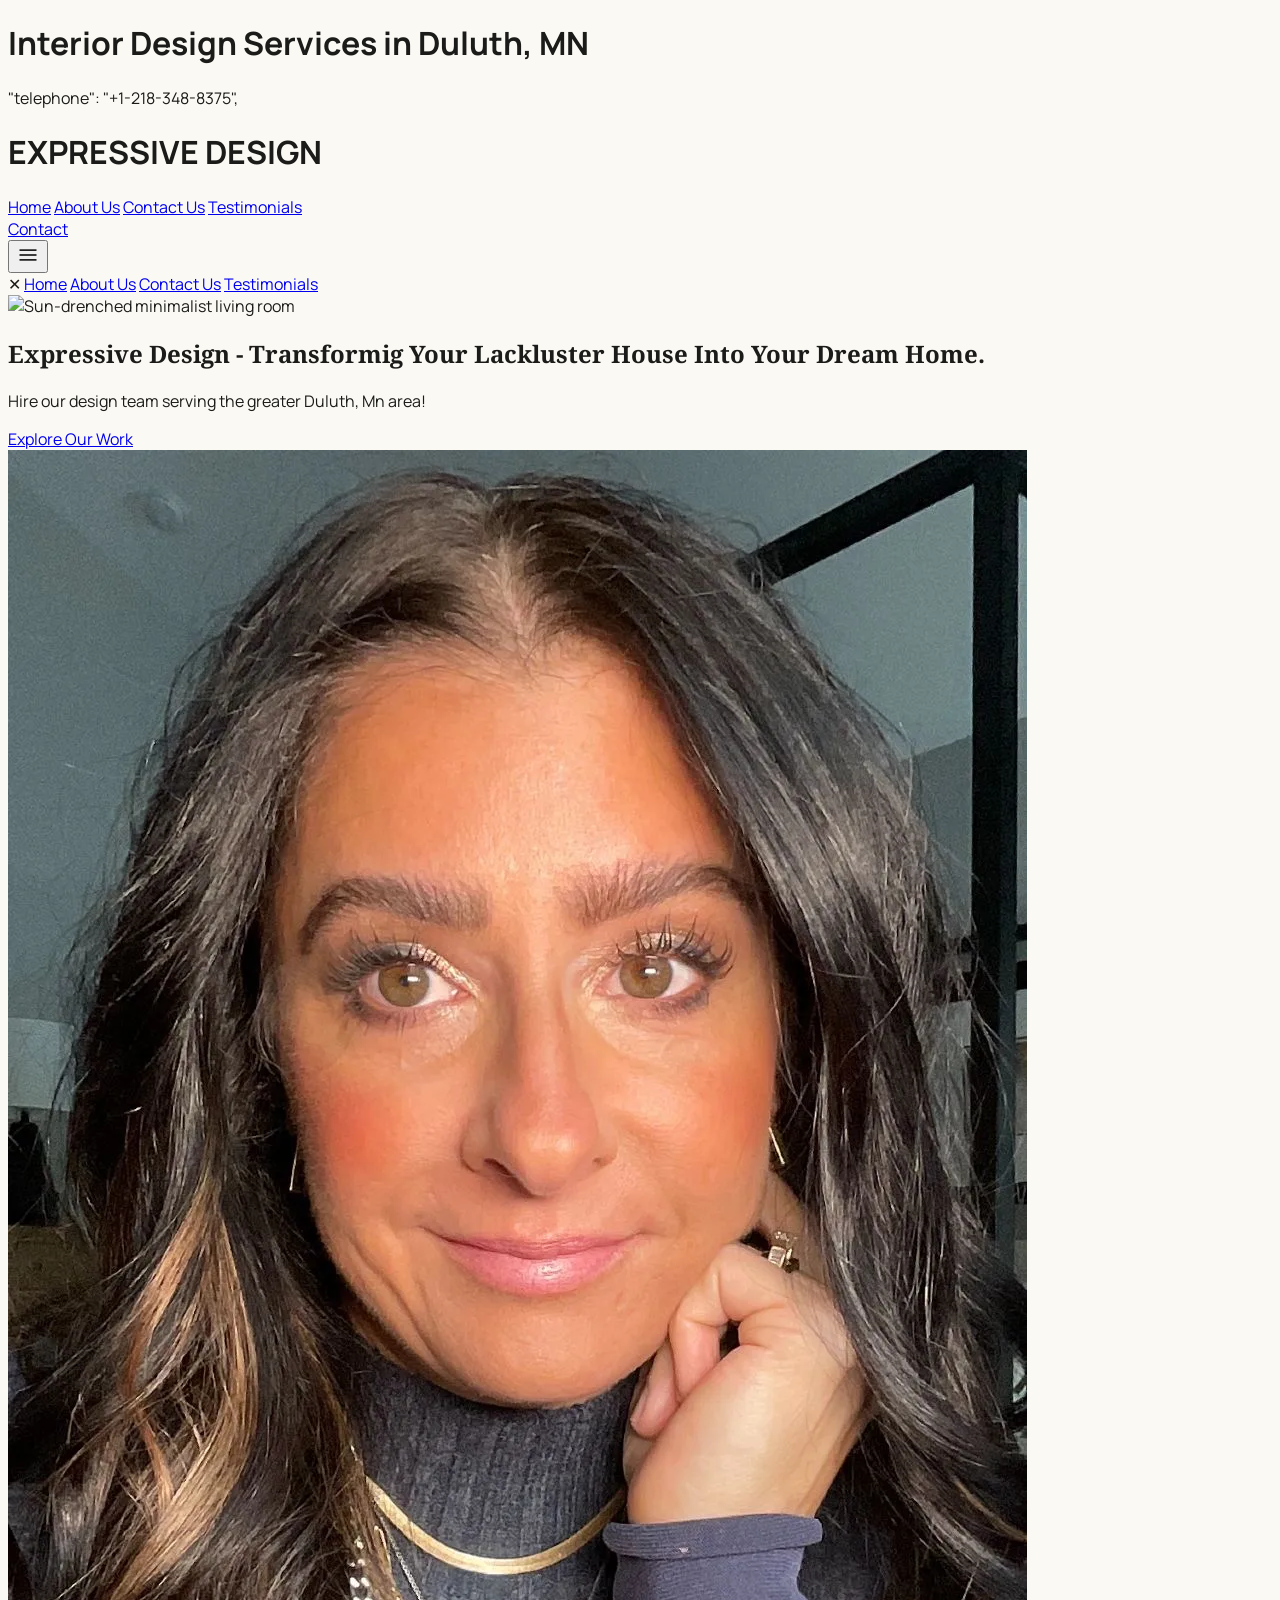
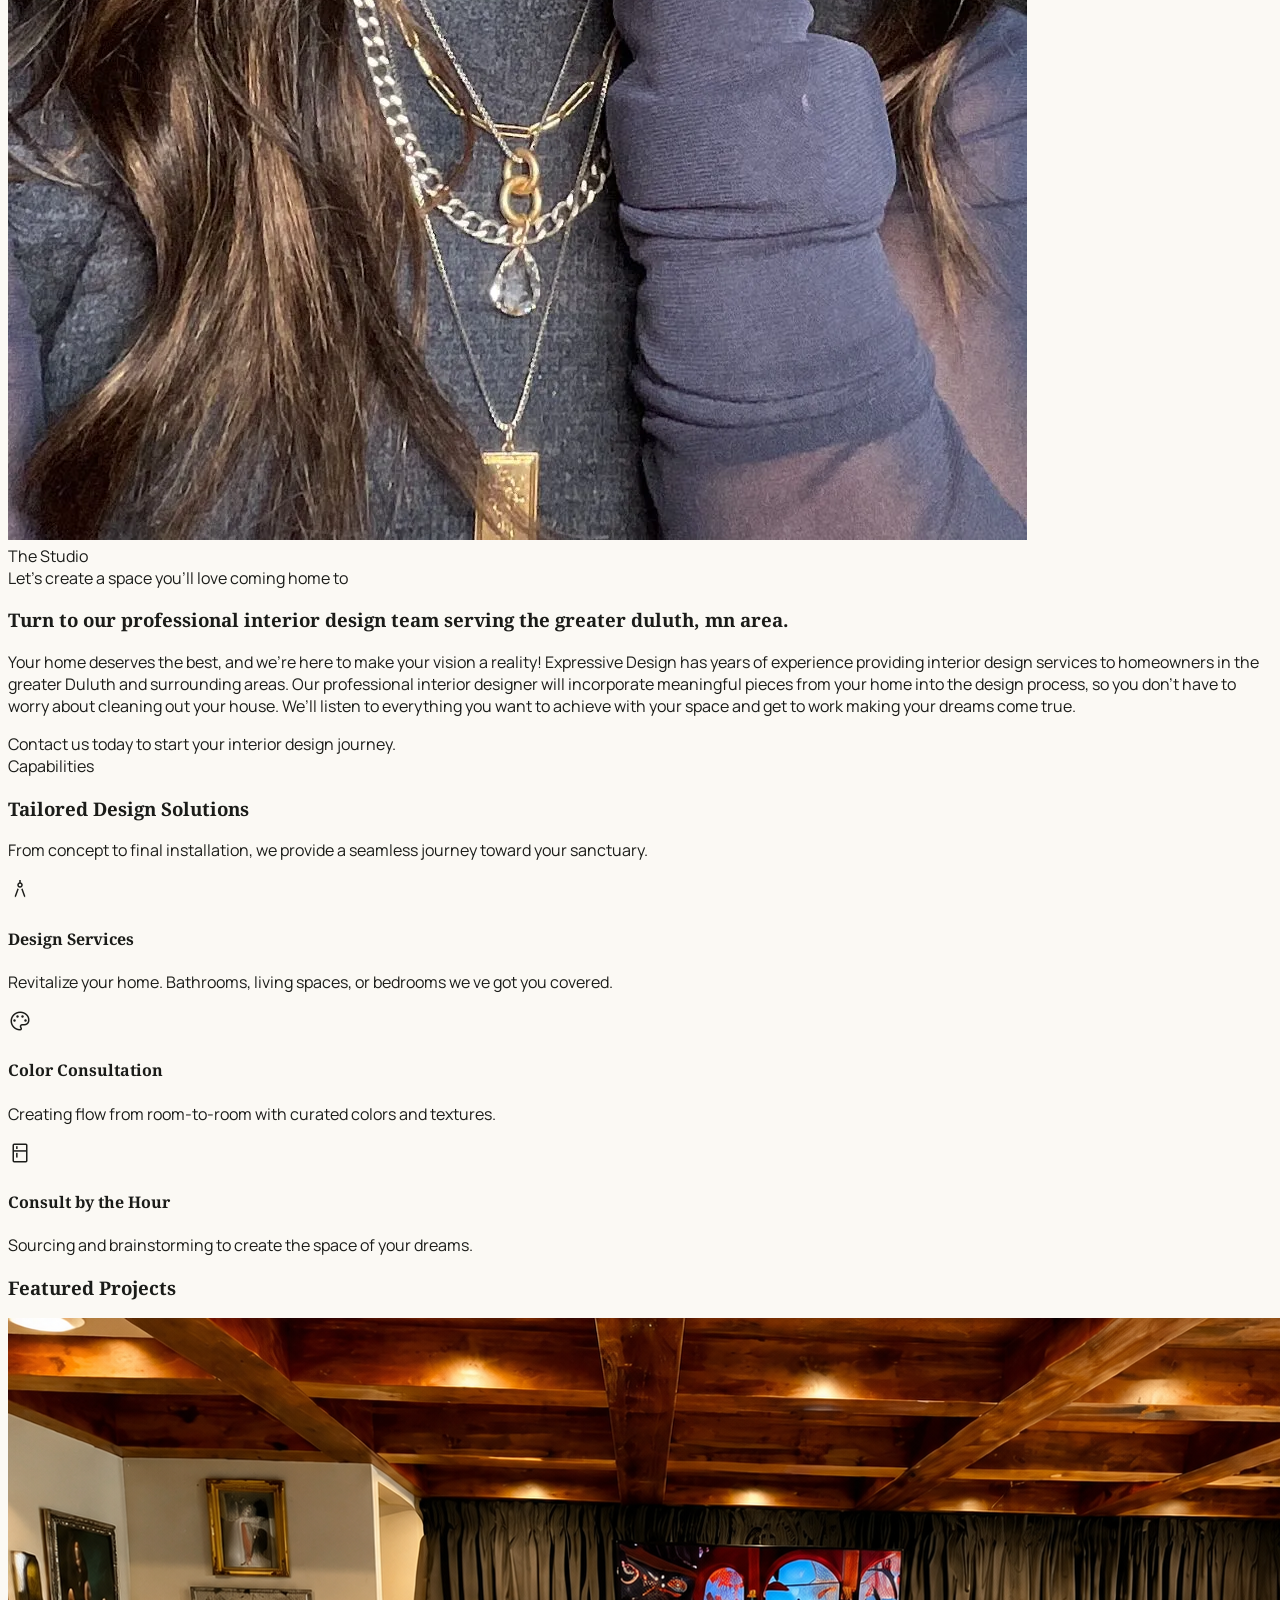
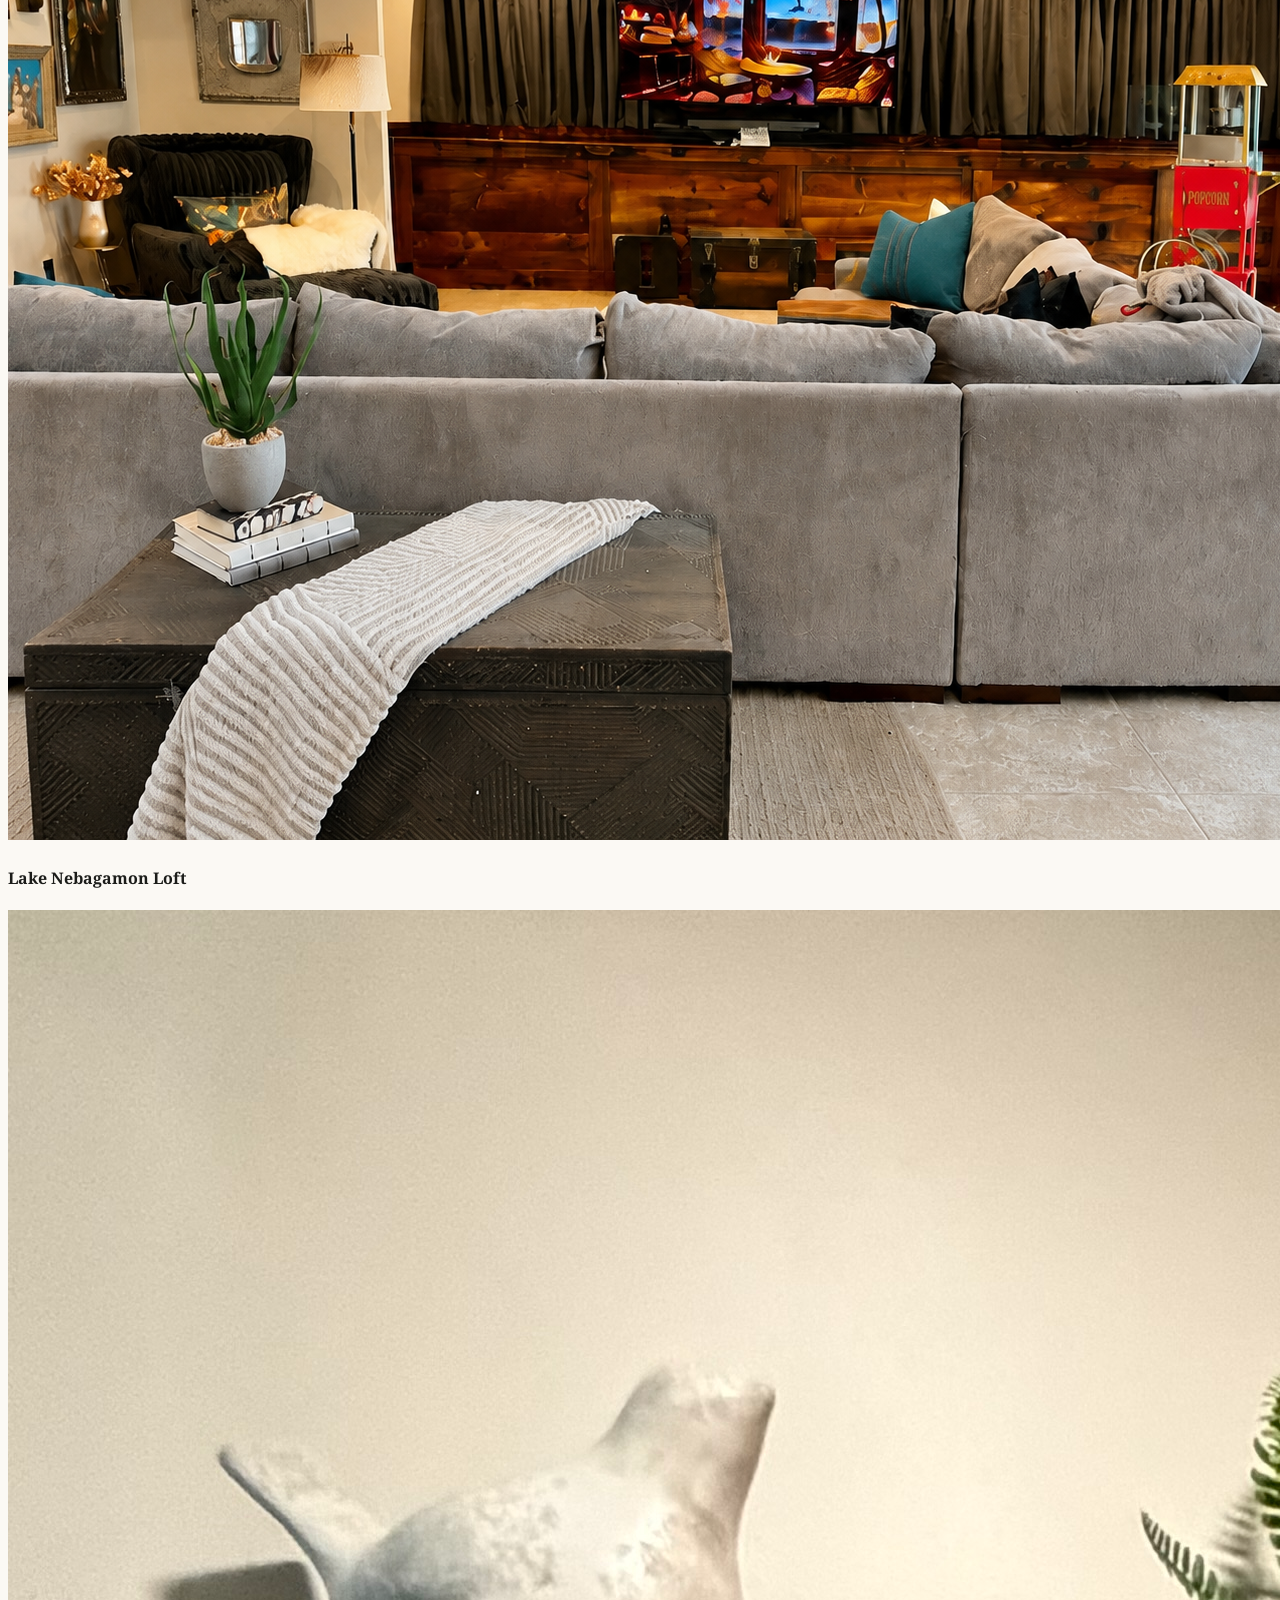
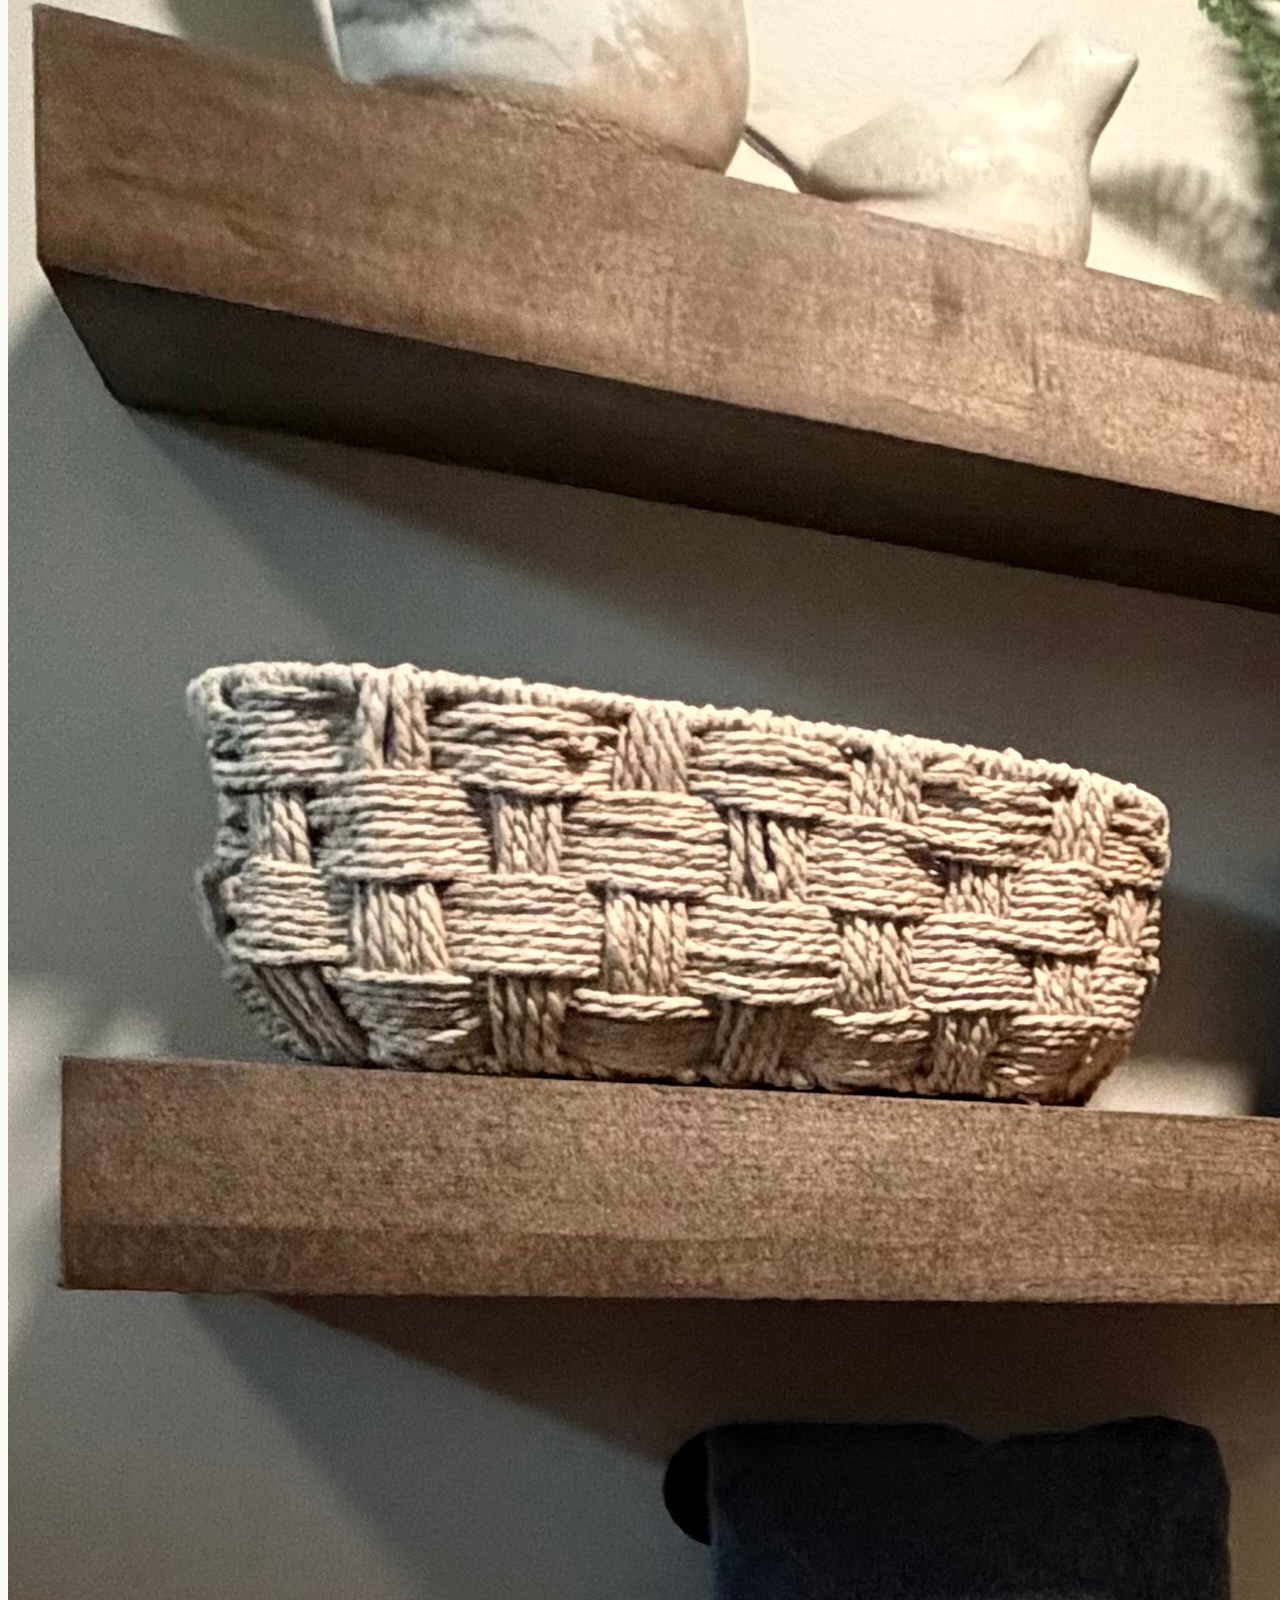
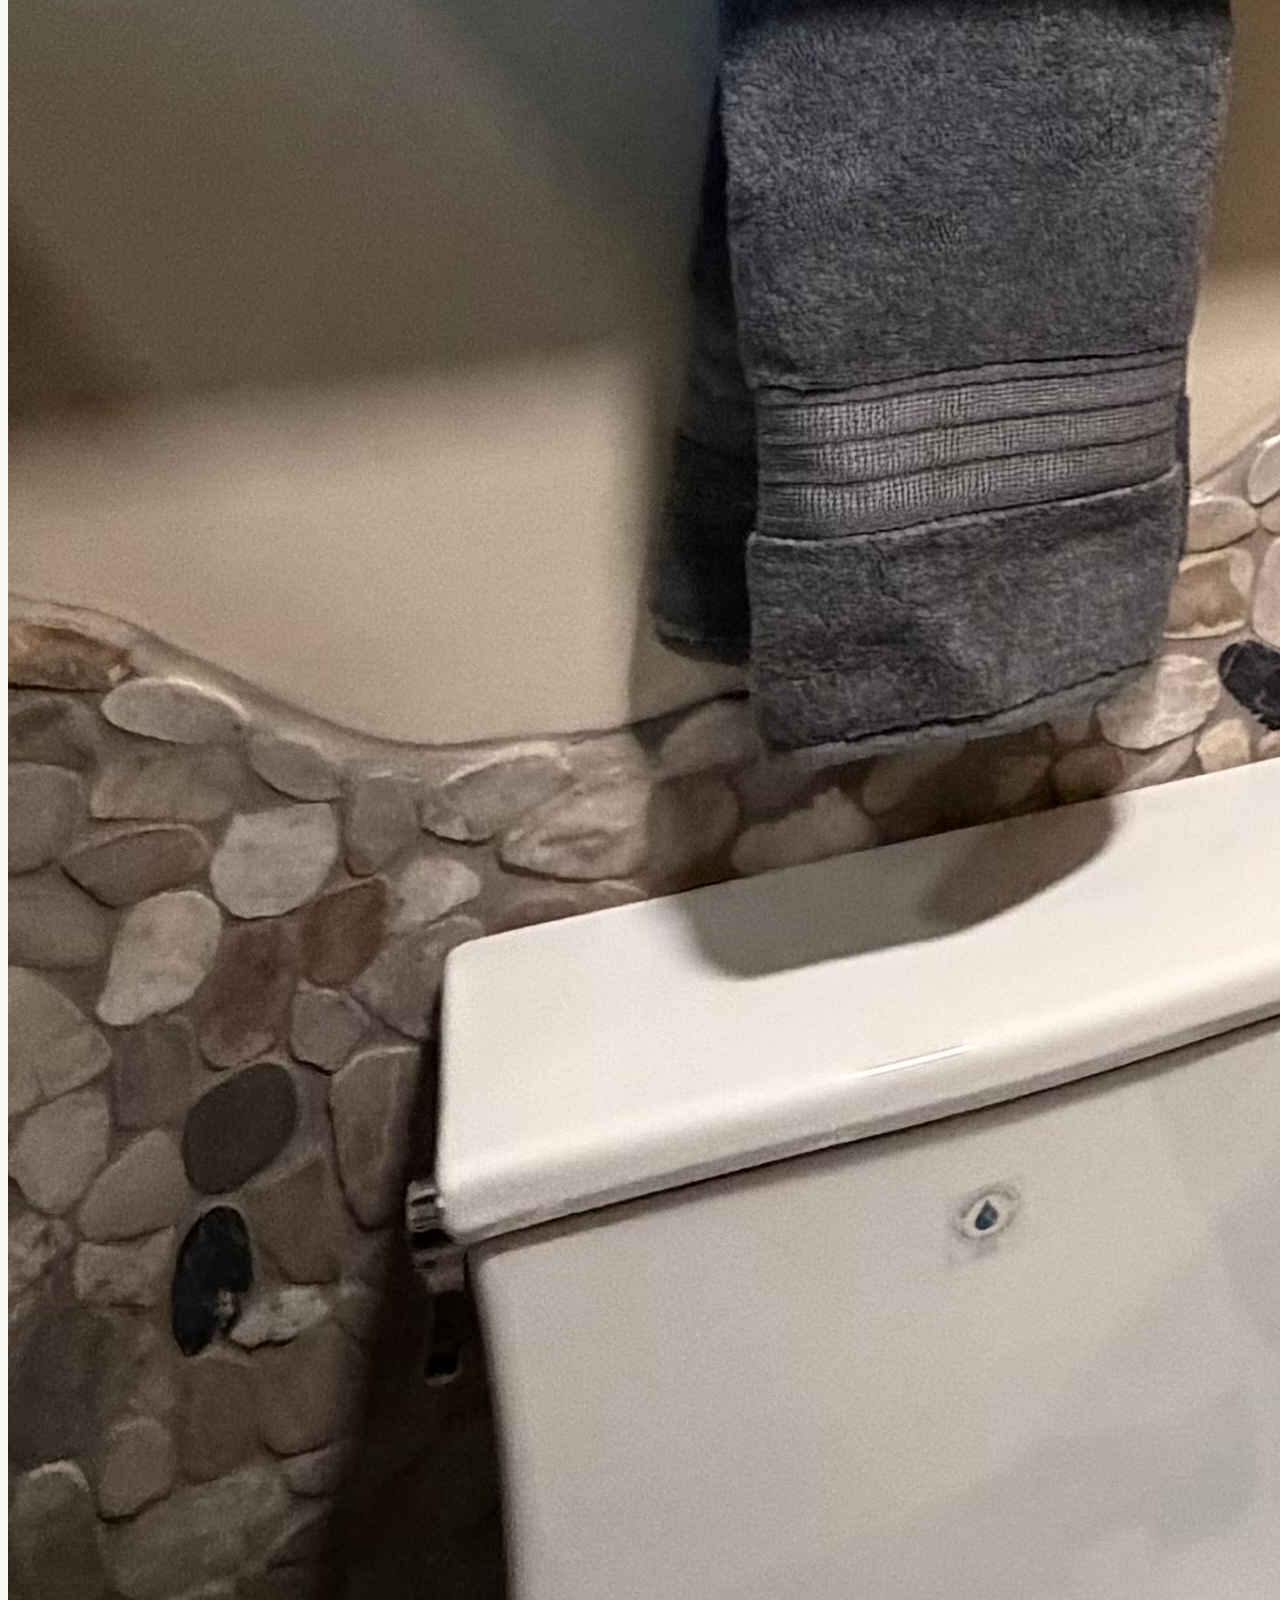
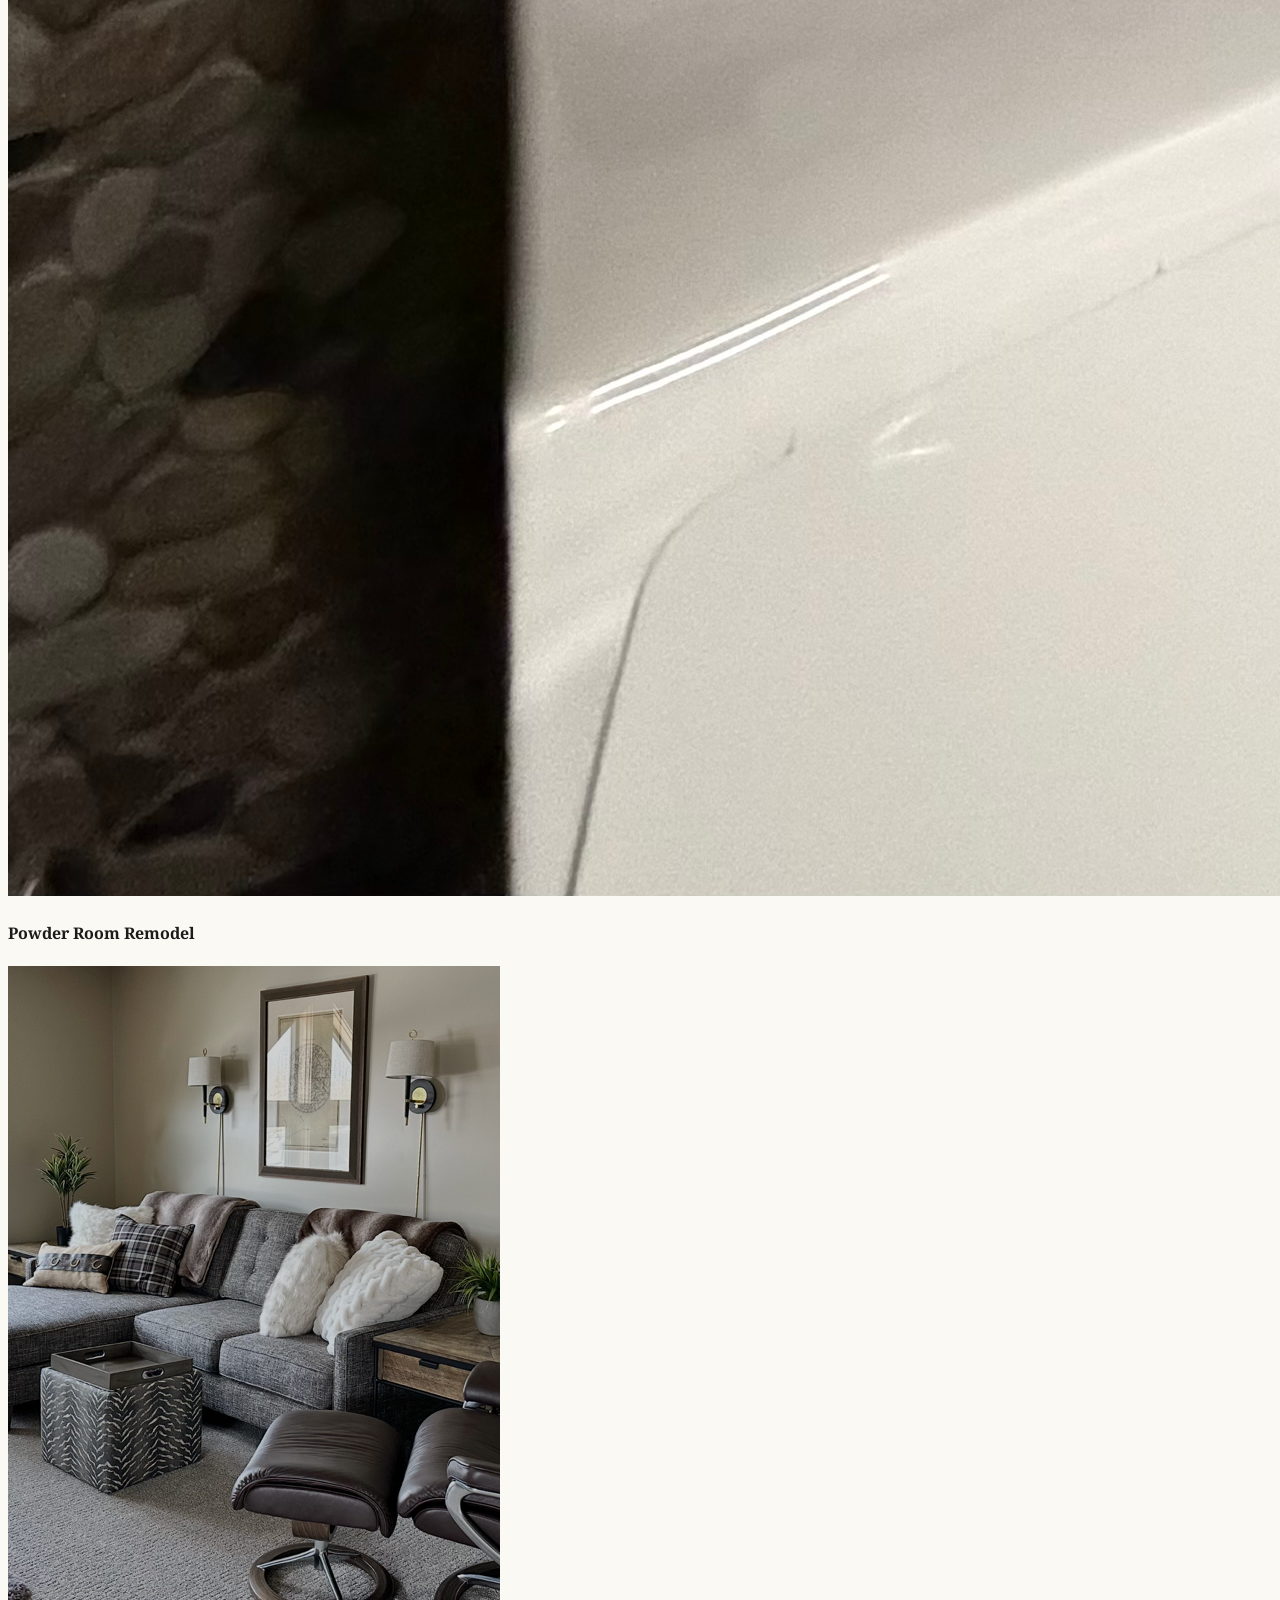
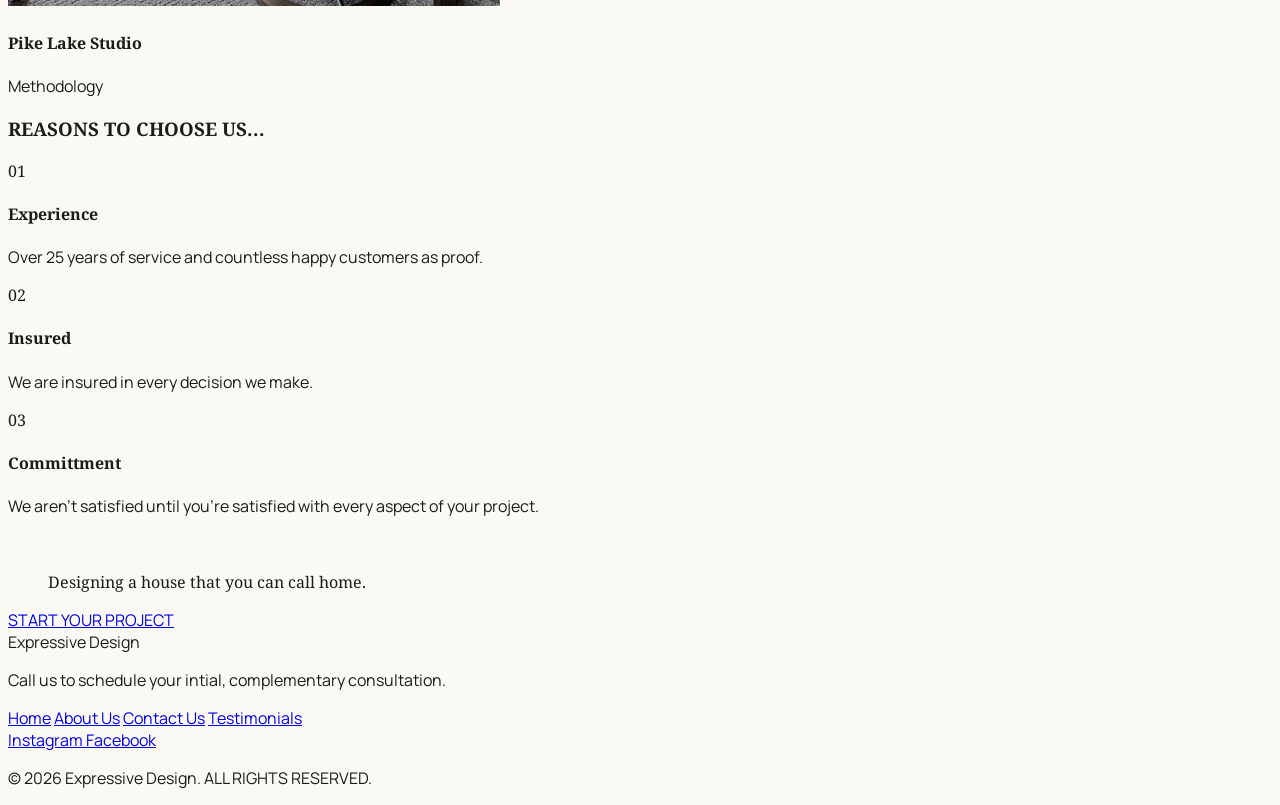
==== index.html @ 392f5411 "Update index.html" ====
<!DOCTYPE html>

<html class="light" lang="en"><head>
<meta charset="utf-8"/>
<meta content="width=device-width, initial-scale=1.0" name="viewport"/>
<title>Expressive Design | Boutique Interior Design</title>

<!-- SEO -->
<title>Expressive Design LLC | Boutique Interior Design in Duluth, MN</title>

<meta name="description" content="Expressive Design LLC creates personalized, timeless interiors in Duluth, MN. Offering interior design, space planning, furnishings, styling, and custom home design solutions.">

<link rel="canonical" href="https://expressivedesignllc.com/">

<h1>Interior Design Services in Duluth, MN</h1>

<!-- Open Graph (Social Sharing) -->
<meta property="og:title" content="Expressive Design LLC">
<meta property="og:description" content="Interior design services in and around Duluth, MN. Personalized spaces designed around your lifestyle.">
<meta property="og:url" content="https://expressivedesignllc.com/">
<meta property="og:type" content="website">
<link rel="apple-touch-icon" sizes="180x180" href="/apple-touch-icon.png">
<link rel="icon" type="image/png" sizes="32x32" href="/favicon-32x32.png">
<link rel="icon" type="image/png" sizes="16x16" href="/favicon-16x16.png">
<link rel="manifest" href="/site.webmanifest">

"telephone": "+1-218-348-8375",

<!-- Replace Ashley.jpg with whichever image you want to appear when your site is shared -->
<meta property="og:image" content="https://expressivedesignllc.com/Interiordesignlocal.png">

<!-- Favicon -->
<link rel="icon" href="favicon.ico">







<!-- Fonts & Icons -->
<link href="https://fonts.googleapis.com/css2?family=Noto+Serif:ital,wght@0,400;0,700;1,400&amp;family=Manrope:wght@300;400;600&amp;display=swap" rel="stylesheet"/>
<link href="https://fonts.googleapis.com/css2?family=Material+Symbols+Outlined:wght,FILL@100..700,0..1&amp;display=swap" rel="stylesheet"/>
<link href="https://fonts.googleapis.com/css2?family=Material+Symbols+Outlined:wght,FILL@100..700,0..1&amp;display=swap" rel="stylesheet"/>
<script src="https://cdn.tailwindcss.com?plugins=forms,container-queries"></script>
<script id="tailwind-config">
      tailwind.config = {
        darkMode: "class",
        theme: {
          extend: {
            "colors": {
                    "surface-container-lowest": "#ffffff",
                    "outline": "#76786e",
                    "surface-container-low": "#f5f3ee",
                    "on-tertiary-fixed-variant": "#424a32",
                    "inverse-primary": "#c6c6c6",
                    "inverse-surface": "#30312e",
                    "surface-variant": "#e4e2dd",
                    "on-tertiary-container": "#d6dfbf",
                    "on-surface-variant": "#46483f",
                    "surface-dim": "#dbdad5",
                    "error": "#ba1a1a",
                    "secondary": "#645e52",
                    "on-secondary-container": "#686256",
                    "on-primary-fixed": "#1a1c1c",
                    "outline-variant": "#c7c7bc",
                    "surface-container": "#f0eee9",
                    "secondary-fixed": "#ebe1d2",
                    "secondary-fixed-dim": "#cec5b7",
                    "on-primary": "#ffffff",
                    "surface": "#fbf9f4",
                    "tertiary-container": "#5b634a",
                    "surface-container-high": "#eae8e3",
                    "on-tertiary-fixed": "#171e0a",
                    "on-secondary-fixed-variant": "#4c463b",
                    "surface-tint": "#5d5f5e",
                    "surface-container-highest": "#e4e2dd",
                    "on-surface": "#1b1c19",
                    "secondary-container": "#e8dfcf",
                    "on-background": "#1b1c19",
                    "inverse-on-surface": "#f2f1ec",
                    "surface-bright": "#fbf9f4",
                    "primary-fixed-dim": "#c6c6c6",
                    "primary-container": "#5f6060",
                    "on-error-container": "#93000a",
                    "on-error": "#ffffff",
                    "tertiary-fixed-dim": "#c2caac",
                    "on-tertiary": "#ffffff",
                    "on-secondary": "#ffffff",
                    "error-container": "#ffdad6",
                    "on-primary-fixed-variant": "#454747",
                    "on-secondary-fixed": "#1f1b12",
                    "tertiary": "#434b34",
                    "primary-fixed": "#e2e2e2",
                    "tertiary-fixed": "#dee6c7",
                    "primary": "#474948",
                    "on-primary-container": "#dbdbda",
                    "background": "#fbf9f4"
            },
            "borderRadius": {
                    "DEFAULT": "0.125rem",
                    "lg": "0.25rem",
                    "xl": "0.5rem",
                    "full": "0.75rem"
            },
            "fontFamily": {
                    "headline": ["Noto Serif"],
                    "body": ["Manrope"],
                    "label": ["Manrope"]
            }
          },
        },
      }
    </script>
<style>
        body { font-family: 'Manrope', sans-serif; background-color: #fbf9f4; color: #1b1c19; }
        .serif { font-family: 'Noto Serif', serif; }
        .material-symbols-outlined { font-variation-settings: 'FILL' 0, 'wght' 300, 'GRAD' 0, 'opsz' 24; }
    html { scroll-behavior: smooth; }</style>
<style>
    body {
      min-height: max(884px, 100dvh);
    }
  html { scroll-behavior: smooth; }</style>



</head>
<body class="bg-surface text-on-surface antialiased overflow-x-hidden">
<!-- TopAppBar -->
<header class="bg-[#fbf9f4]/80 dark:bg-[#1b1c19]/80 backdrop-blur-xl fixed top-0 w-full z-50 shadow-[0_20px_40px_rgba(27,28,25,0.05)]">
<div class="flex justify-between items-center px-12 py-6 max-w-full mx-auto">
<div class="flex items-center gap-4">
<h1 class="font-['Noto_Serif'] text-2xl tracking-tighter font-bold text-[#1b1c19] dark:text-[#fbf9f4]">EXPRESSIVE DESIGN</h1>
</div>
<nav class="hidden md:flex gap-8 items-center font-['Noto_Serif'] text-lg tracking-tight">
<a class="text-[#474948] dark:text-[#fbf9f4] border-b border-[#645e52] pb-1 hover:text-[#1b1c19] dark:hover:text-[#ffffff] transition-colors duration-300" href="index.html">Home</a>
<a class="text-[#645e52] dark:text-[#c7c7bc] hover:text-[#1b1c19] dark:hover:text-[#ffffff] transition-colors duration-300" href="about.html">About Us</a>
<a class="text-[#645e52] dark:text-[#c7c7bc] hover:text-[#1b1c19] dark:hover:text-[#ffffff] transition-colors duration-300" href="contact.html">Contact Us</a>
<a class="text-[#645e52] dark:text-[#c7c7bc] hover:text-[#1b1c19] dark:hover:text-[#ffffff] transition-colors duration-300" href="testimonials.html">Testimonials</a>
</nav>
<a href="contact.html" class="bg-primary text-on-primary px-6 py-2 rounded-lg text-sm tracking-widest font-medium hover:opacity-90 transition-opacity scale-95 transition-transform duration-200">
    Contact
</a>
</div>
<!-- Mobile Menu Button -->
<!-- Mobile Menu Button -->
<button id="menuBtn" class="md:hidden ml-4 text-[#474948]" aria-label="Open navigation menu">
  <span class="material-symbols-outlined text-3xl">menu</span>
</button>

<!-- Mobile Navigation -->
<div id="mobileMenu" class="hidden fixed inset-0 bg-[#fbf9f4] z-[9999] flex flex-col items-center pt-20 gap-2 font-['Noto_Serif'] text-2xl"

  <button id="closeBtn" class="absolute top-6 right-8 text-4xl text-[#474948]" aria-label="Close navigation menu">
    ✕
  </button>

  <a href="index.html" class="text-[#1b1c19]">Home</a>
  <a href="about.html" class="text-[#1b1c19]">About Us</a>
  <a href="contact.html" class="text-[#1b1c19]">Contact Us</a>
  <a href="testimonials.html" class="text-[#1b1c19]">Testimonials</a>

</div>



      
</header>
<!-- Hero Section -->
<section class="relative h-screen min-h-[700px] flex items-center justify-center overflow-hidden">
<div class="absolute inset-0 z-0">
<img alt="Sun-drenched minimalist living room" class="w-full h-full object-cover" data-alt="A high-end airy interior with light oak floors, linen sofa, natural stone coffee table, and large windows with soft morning light." src="https://lh3.googleusercontent.com/aida-public/[base64]"/>
<div class="absolute inset-0 bg-on-surface/10"></div>
</div>
<div class="relative z-10 text-center px-6 max-w-4xl mx-auto">
<h2 class="serif text-4xl md:text-6xl lg:text-7xl mb-6 tracking-tight leading-tight text-white drop-shadow-sm">
                Expressive Design - Transformig Your Lackluster House Into Your Dream Home.
            </h2>
<p class="font-body text-lg md:text-xl text-white/90 max-w-2xl mx-auto mb-10 font-light leading-relaxed">Hire our design team serving the greater Duluth, Mn area!</p>
<div class="flex flex-col md:flex-row gap-4 justify-center">
<a class="bg-surface-container-lowest text-primary px-10 py-4 rounded-lg font-medium tracking-widest hover:bg-surface-container transition-colors shadow-lg shadow-black/5 inline-block" href="#selected-works">Explore Our Work</a>
</div>
</div>
</section>
<!-- Introduction Section -->
<!-- Introduction Section -->
<section class="py-16 px-8 md:px-16 bg-surface-container-low">
<div class="max-w-6xl mx-auto grid grid-cols-1 lg:grid-cols-2 gap-8 items-center">

<div class="relative flex justify-center">
<div class="absolute -top-6 -left-6 w-32 h-32 bg-tertiary/10 rounded-full blur-3xl"></div>

<img
  alt="Expressive Design - Interior Designer"
  class="w-72 h-96 object-cover object-top rounded-xl shadow-xl grayscale hover:grayscale-0 transition duration-700"
  src="Ashley.jpg"
/>

</div>

<div class="space-y-8">
<span class="font-label text-xs tracking-[0.3em] uppercase text-secondary">The Studio</span>
<div class="space-y-8">
<span class="font-headline italic text-xs tracking-[0.3em] uppercase">
    Let's create a space you'll love coming home to
</span>

<h3 class="serif text-4xl md:text-5xl leading-tight">
    Turn to our professional interior design team
    <span class="italic text-tertiary">serving the greater duluth, mn area</span>.
</h3>

<p class="font-body text-body-lg text-on-surface-variant leading-relaxed">
   Your home deserves the best, and we’re here to make your vision a reality! Expressive Design has years of experience providing interior design services to homeowners in the greater Duluth and surrounding areas. Our professional interior designer will incorporate meaningful pieces from your home into the design process, so you don’t have to worry about cleaning out your house.



We’ll listen to everything you want to achieve with your space and get to work making your dreams come true.
</p>
<p>
     
</p>

<span class="font-headline italic text-xs tracking-[0.3em] uppercase">
Contact us today to start your interior design journey.   
</span>

</div>
</div>
</section>
<!-- Core Services -->
<section class="py-32 px-8 bg-surface">
<div class="max-w-7xl mx-auto">
<div class="flex flex-col md:flex-row justify-between items-end mb-16 gap-6">
<div>
<span class="font-label text-xs tracking-[0.3em] uppercase text-secondary">Capabilities</span>
<h3 class="serif text-4xl mt-2">Tailored Design Solutions</h3>
</div>
<p class="max-w-md font-body text-on-surface-variant italic">From concept to final installation, we provide a seamless journey toward your sanctuary.</p>
</div>
<div class="grid grid-cols-1 md:grid-cols-3 gap-1px bg-outline-variant/20 rounded-xl overflow-hidden border border-outline-variant/10">
<div class="bg-surface-container-lowest p-12 flex flex-col items-center text-center hover:bg-surface-container-low transition-colors group">
<span class="material-symbols-outlined text-4xl text-tertiary mb-6 scale-100 group-hover:scale-110 transition-transform" data-icon="architecture">architecture</span>
<h4 class="serif text-2xl mb-4">Design Services</h4>
<p class="font-body text-on-surface-variant">Revitalize your home. Bathrooms, living spaces, or bedrooms we
  ve got you covered.</p>
</div>
<div class="bg-surface-container-lowest p-12 flex flex-col items-center text-center hover:bg-surface-container-low transition-colors group">
<span class="material-symbols-outlined text-4xl text-tertiary mb-6 scale-100 group-hover:scale-110 transition-transform" data-icon="palette">palette</span>
<h4 class="serif text-2xl mb-4">Color Consultation</h4>
<p class="font-body text-on-surface-variant">Creating flow from room-to-room with curated colors and textures.</p>
</div>
<div class="bg-surface-container-lowest p-12 flex flex-col items-center text-center hover:bg-surface-container-low transition-colors group">
<span class="material-symbols-outlined text-4xl text-tertiary mb-6 scale-100 group-hover:scale-110 transition-transform" data-icon="kitchen">kitchen</span>
<h4 class="serif text-2xl mb-4">Consult by the Hour</h4>
<p class="font-body text-on-surface-variant">Sourcing and brainstorming to create the space of your dreams.</p>
</div>
</div>
</div>
</section>
<!-- Portfolio Teaser (Asymmetric Bento) -->
<section class="py-24 bg-surface-container-low" id="selected-works">
<div class="max-w-7xl mx-auto px-8">
<div class="mb-16 text-center">
<h3 class="serif text-4xl md:text-5xl">Featured Projects</h3>
</div>
<div class="grid grid-cols-1 md:grid-cols-12 gap-8 h-auto md:h-[900px]">
<div class="md:col-span-8 group relative overflow-hidden rounded-xl">
<img alt="The Duluth Loft" class="w-full h-full object-cover transition duration-1000 group-hover:scale-105" data-alt="Industrial chic loft apartment in Duluth with exposed brick, tall windows, and bespoke modern furniture in muted earth tones." src="Rustic.png"/>
<div class="absolute bottom-8 left-8 bg-surface-container-lowest/80 backdrop-blur-md p-6 max-w-xs rounded-lg shadow-xl">
<h4 class="serif text-xl">Lake Nebagamon Loft</h4>
<p class="font-body text-sm text-secondary uppercase tracking-widest mt-1"> </p>
</div>
</div>
<div class="md:col-span-4 grid grid-rows-2 gap-8">
<div class="group relative overflow-hidden rounded-xl">
<img alt="The Hayward Lakehouse" class="w-full h-full object-cover transition duration-1000 group-hover:scale-105" data-alt="Modern cabin interior with cedar wood walls, large glass windows looking out to a lake, and cozy minimalist decor." src="Interior Design Duluth MN.jpeg"/>
<div class="absolute bottom-6 left-6 bg-surface-container-lowest/80 backdrop-blur-md p-4 rounded-lg">
<h4 class="serif text-lg">Powder Room Remodel</h4>
</div>
</div>
<div class="group relative overflow-hidden rounded-xl">
<img alt="Superior Studio" class="w-full h-full object-cover transition duration-1000 group-hover:scale-105" data-alt="A boutique office interior with soft green walls, custom wood shelving, and elegant Task lighting." src="Expressive Design.png"/>
<div class="absolute bottom-6 left-6 bg-surface-container-lowest/80 backdrop-blur-md p-4 rounded-lg">
<h4 class="serif text-lg">Pike Lake Studio</h4>
</div>
</div>
</div>
</div>
</div>
</section>
<!-- Our Process -->
<section class="py-32 bg-surface">
<div class="max-w-7xl mx-auto px-8">
<div class="flex flex-col items-center mb-20">
<span class="font-label text-xs tracking-[0.3em] uppercase text-secondary mb-4">Methodology</span>
<h3 class="serif text-4xl md:text-5xl text-center">REASONS TO CHOOSE US...</h3>
</div>
<div class="grid grid-cols-1 md:grid-cols-3 gap-16 relative">
<!-- Decorative Connector -->
<div class="hidden md:block absolute top-1/2 left-0 w-full h-[1px] bg-outline-variant/30 -z-10"></div>
<div class="text-center group">
<div class="w-16 h-16 bg-surface-container-low rounded-full flex items-center justify-center mx-auto mb-8 border border-outline-variant/20 group-hover:bg-tertiary group-hover:text-white transition-all duration-500">
<span class="serif text-2xl">01</span>
</div>
<h4 class="serif text-2xl mb-4 uppercase tracking-widest">Experience</h4>
<p class="font-body text-on-surface-variant">Over 25 years of service and countless happy customers as proof.</p>
</div>
<div class="text-center group">
<div class="w-16 h-16 bg-surface-container-low rounded-full flex items-center justify-center mx-auto mb-8 border border-outline-variant/20 group-hover:bg-tertiary group-hover:text-white transition-all duration-500">
<span class="serif text-2xl">02</span>
</div>
<h4 class="serif text-2xl mb-4 uppercase tracking-widest">Insured</h4>
<p class="font-body text-on-surface-variant">We are insured in every decision we make.</p>
</div>
<div class="text-center group">
<div class="w-16 h-16 bg-surface-container-low rounded-full flex items-center justify-center mx-auto mb-8 border border-outline-variant/20 group-hover:bg-tertiary group-hover:text-white transition-all duration-500">
<span class="serif text-2xl">03</span>
</div>
<h4 class="serif text-2xl mb-4 uppercase tracking-widest">Committment</h4>
<p class="font-body text-on-surface-variant">We aren't satisfied until you're satisfied with every aspect of your project.</p>
</div>
</div>
</div>
</section>
<!-- Testimonials/CTA -->
<section class="py-32 px-8 bg-[#5B634A] text-white">
<div class="max-w-4xl mx-auto text-center">
<span class="material-symbols-outlined text-5xl opacity-30 mb-8" data-icon="format_quote"></span>
<blockquote class="serif text-3xl md:text-5xl leading-tight mb-12 italic">
                Designing a house that you can call home.
            </blockquote>
<p class="font-body tracking-widest uppercase text-sm mb-16"></p>
<a href="contact.html" class="bg-white text-[#5B634A] px-12 py-5 rounded-lg font-bold tracking-widest hover:bg-surface-container-low transition-all text-sm shadow-xl inline-block text-center">
    START YOUR PROJECT
</a>
</div>
</section>
<!-- Footer -->
<footer class="bg-[#f5f3ee] dark:bg-[#121211] w-full py-20">
<div class="flex flex-col items-center gap-8 px-8 w-full max-w-7xl mx-auto">
<div class="space-y-6 text-center">
<span class="font-['Noto_Serif'] text-xl text-[#1b1c19] dark:text-[#fbf9f4]">Expressive Design</span>
<p class="text-[#474948] dark:text-[#c7c7bc] font-['Manrope'] text-sm tracking-widest uppercase leading-relaxed max-w-2xl">
                    Call us to schedule your intial, complementary consultation.
                </p>
</div>
<div class="flex flex-wrap justify-center gap-8 font-['Manrope'] text-sm tracking-widest uppercase">
<a class="font-bold text-[#1b1c19] dark:text-[#fbf9f4] hover:underline decoration-[#645e52] underline-offset-8 opacity-80 hover:opacity-100 transition-opacity" href="index.html">Home</a>
<a class="text-[#645e52] dark:text-[#c7c7bc] hover:underline decoration-[#645e52] underline-offset-8 opacity-80 hover:opacity-100 transition-opacity" href="about.html">About Us</a>
<a class="text-[#645e52] dark:text-[#c7c7bc] hover:underline decoration-[#645e52] underline-offset-8 opacity-80 hover:opacity-100 transition-opacity" href="contact.html">Contact Us</a>
<a class="text-[#645e52] dark:text-[#c7c7bc] hover:underline decoration-[#645e52] underline-offset-8 opacity-80 hover:opacity-100 transition-opacity" href="testimonials.html">Testimonials</a>
</div>
<div class="flex flex-col items-center gap-6">
<div class="flex gap-6">
    <a href="https://www.instagram.com/expressive_design/" target="_blank" rel="noopener noreferrer" class="text-secondary hover:text-tertiary transition-colors">
        Instagram
    </a>
    <a href="https://www.facebook.com/share/17T6kyfAfE/?mibextid=wwXIfr" target="_blank" rel="noopener noreferrer" class="text-secondary hover:text-tertiary transition-colors">
        Facebook
    </a>
</div>
<div class="pt-8 text-center">
<p class="text-xs text-[#474948] dark:text-[#c7c7bc]">© 2026 Expressive Design. ALL RIGHTS RESERVED.</p>
</div>
</div>
</div>
</footer>
   <script>
const menuBtn = document.getElementById("menuBtn");
const closeBtn = document.getElementById("closeBtn");
const mobileMenu = document.getElementById("mobileMenu");

menuBtn.addEventListener("click", () => {
  mobileMenu.classList.remove("hidden");
});

closeBtn.addEventListener("click", () => {
  mobileMenu.classList.add("hidden");
});
</script>
</body></html>
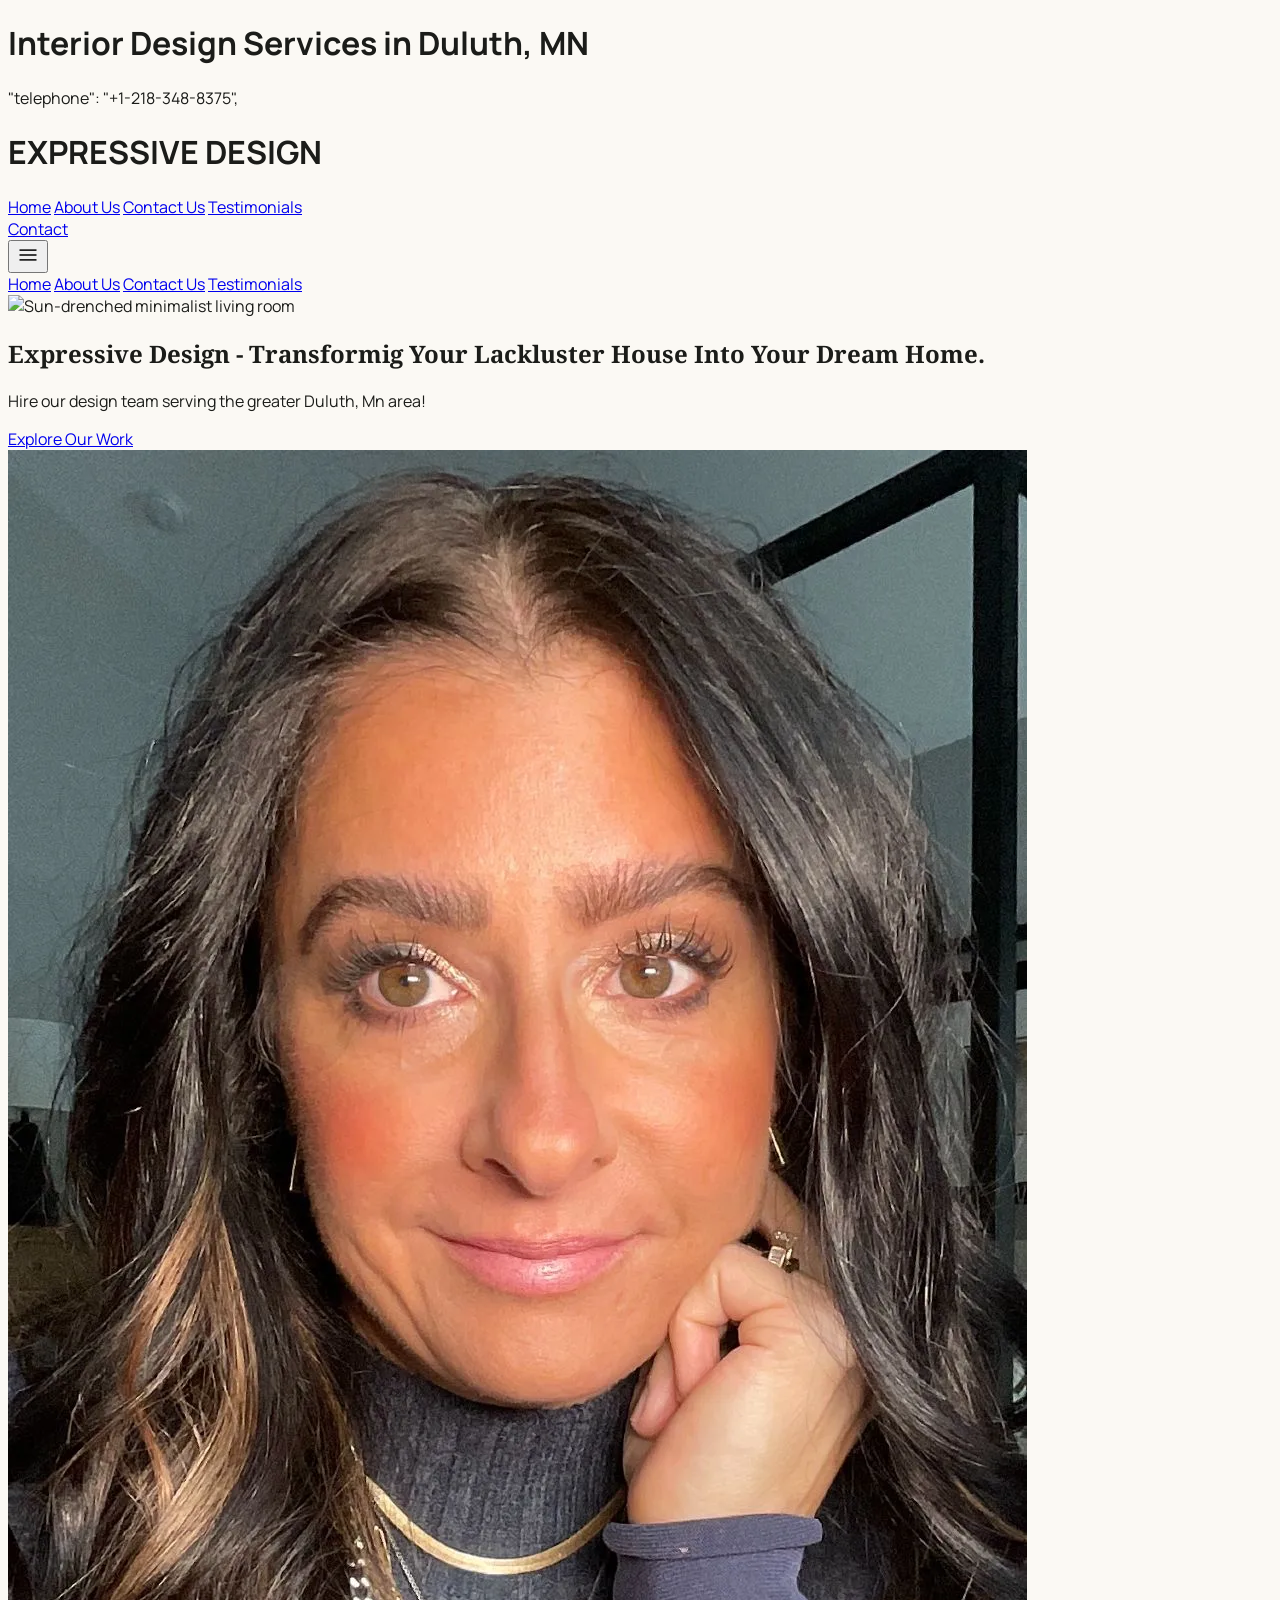
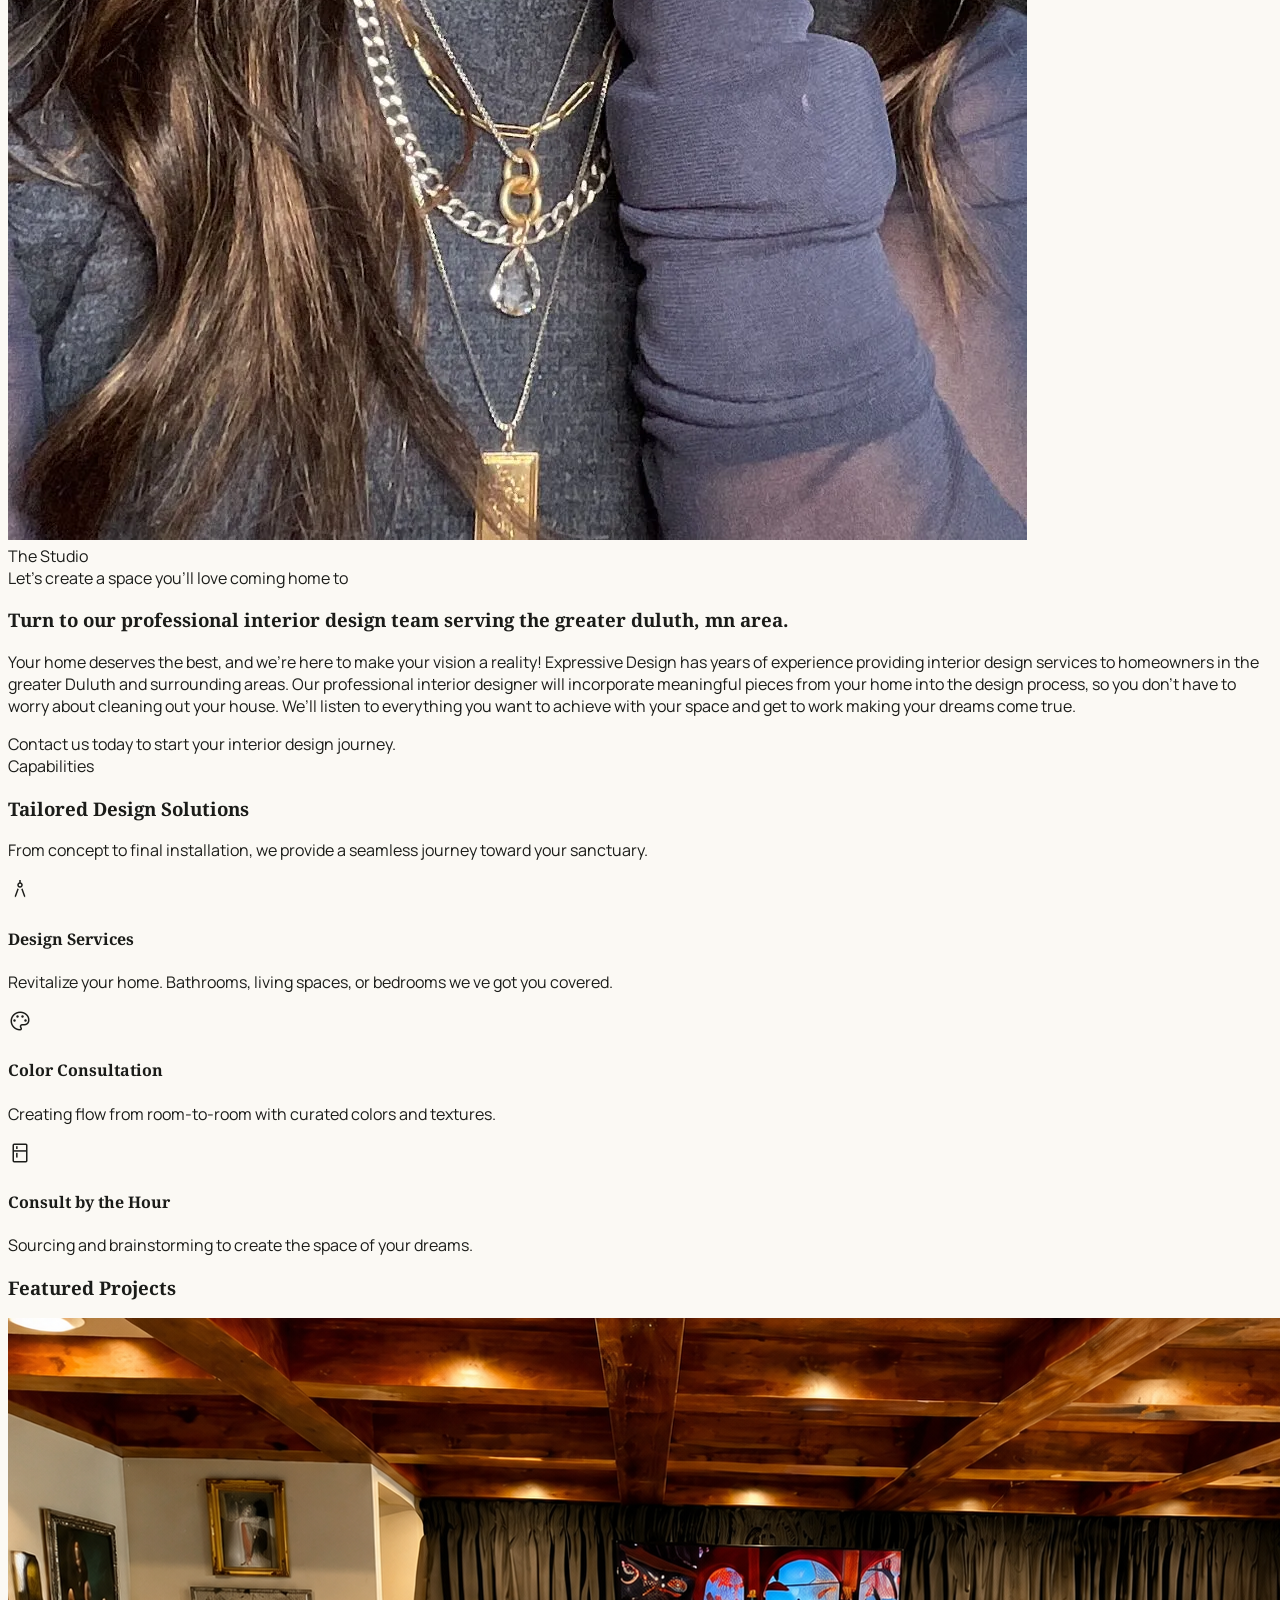
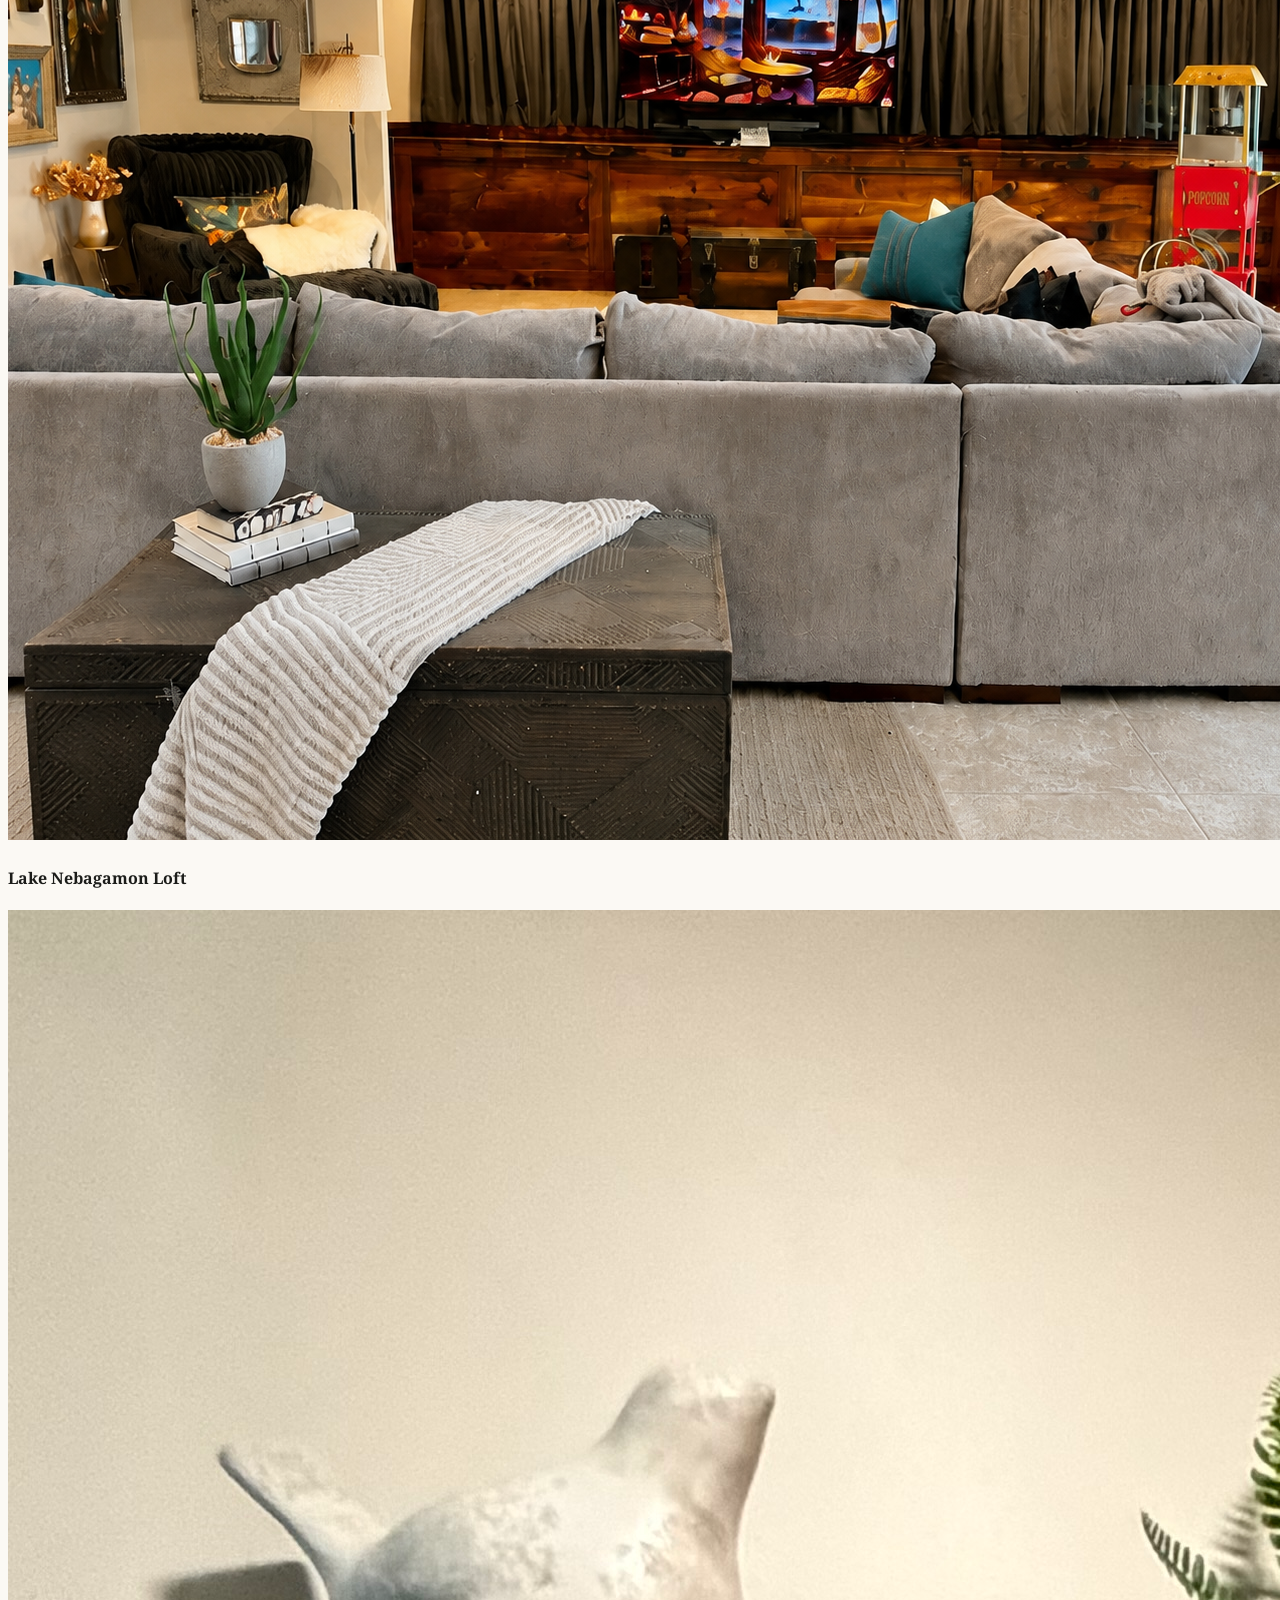
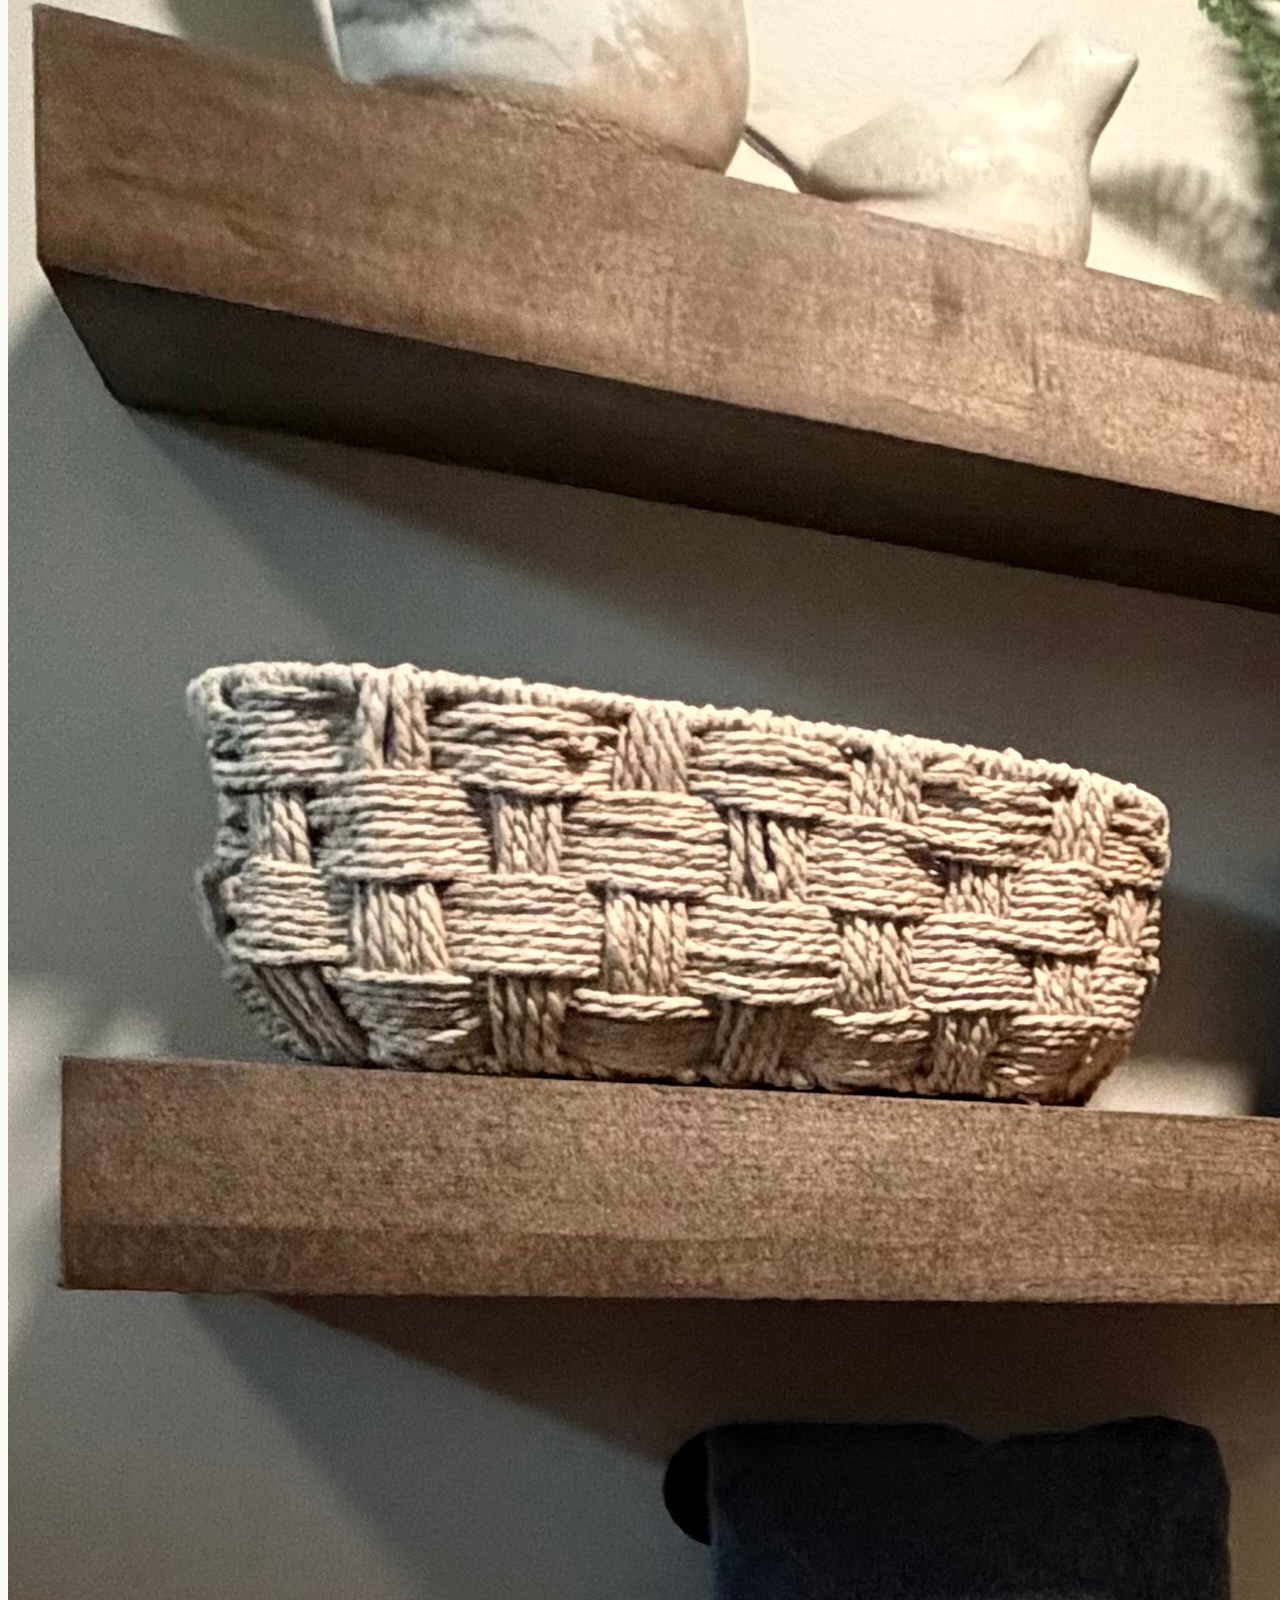
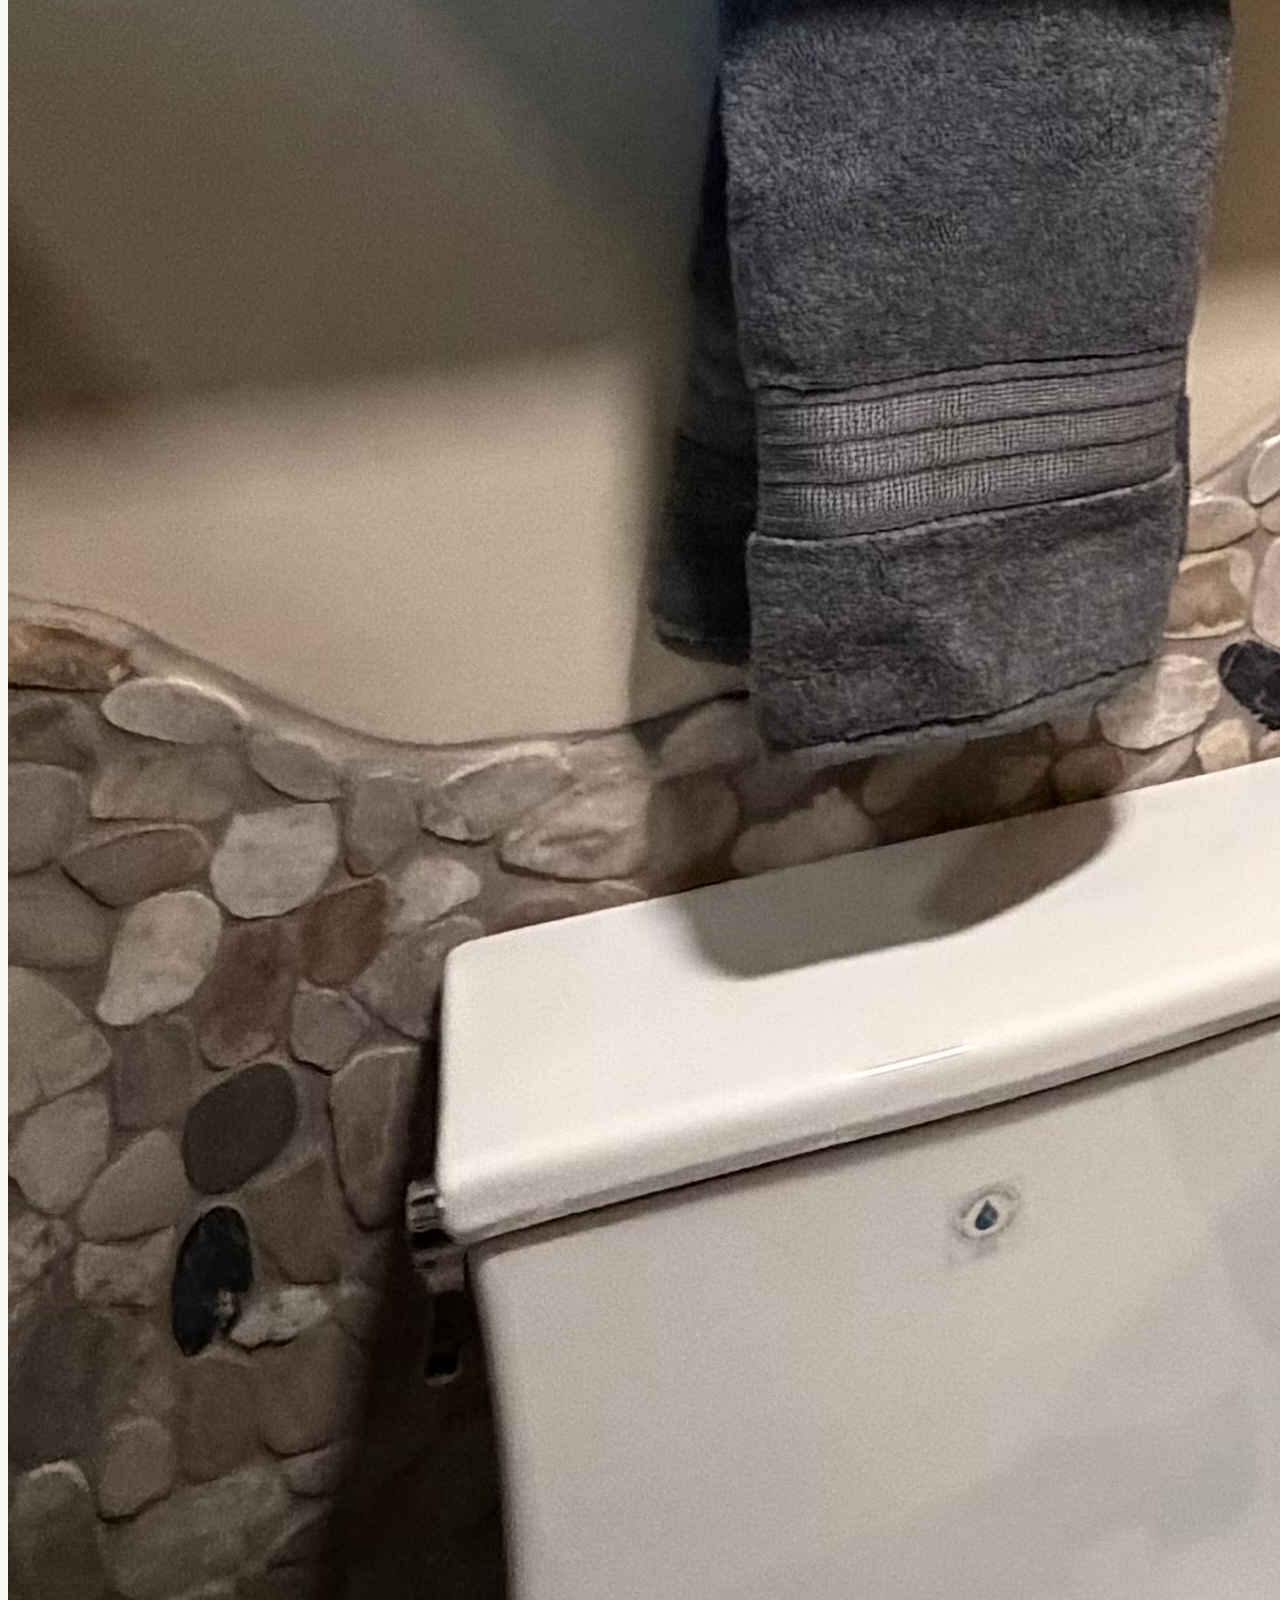
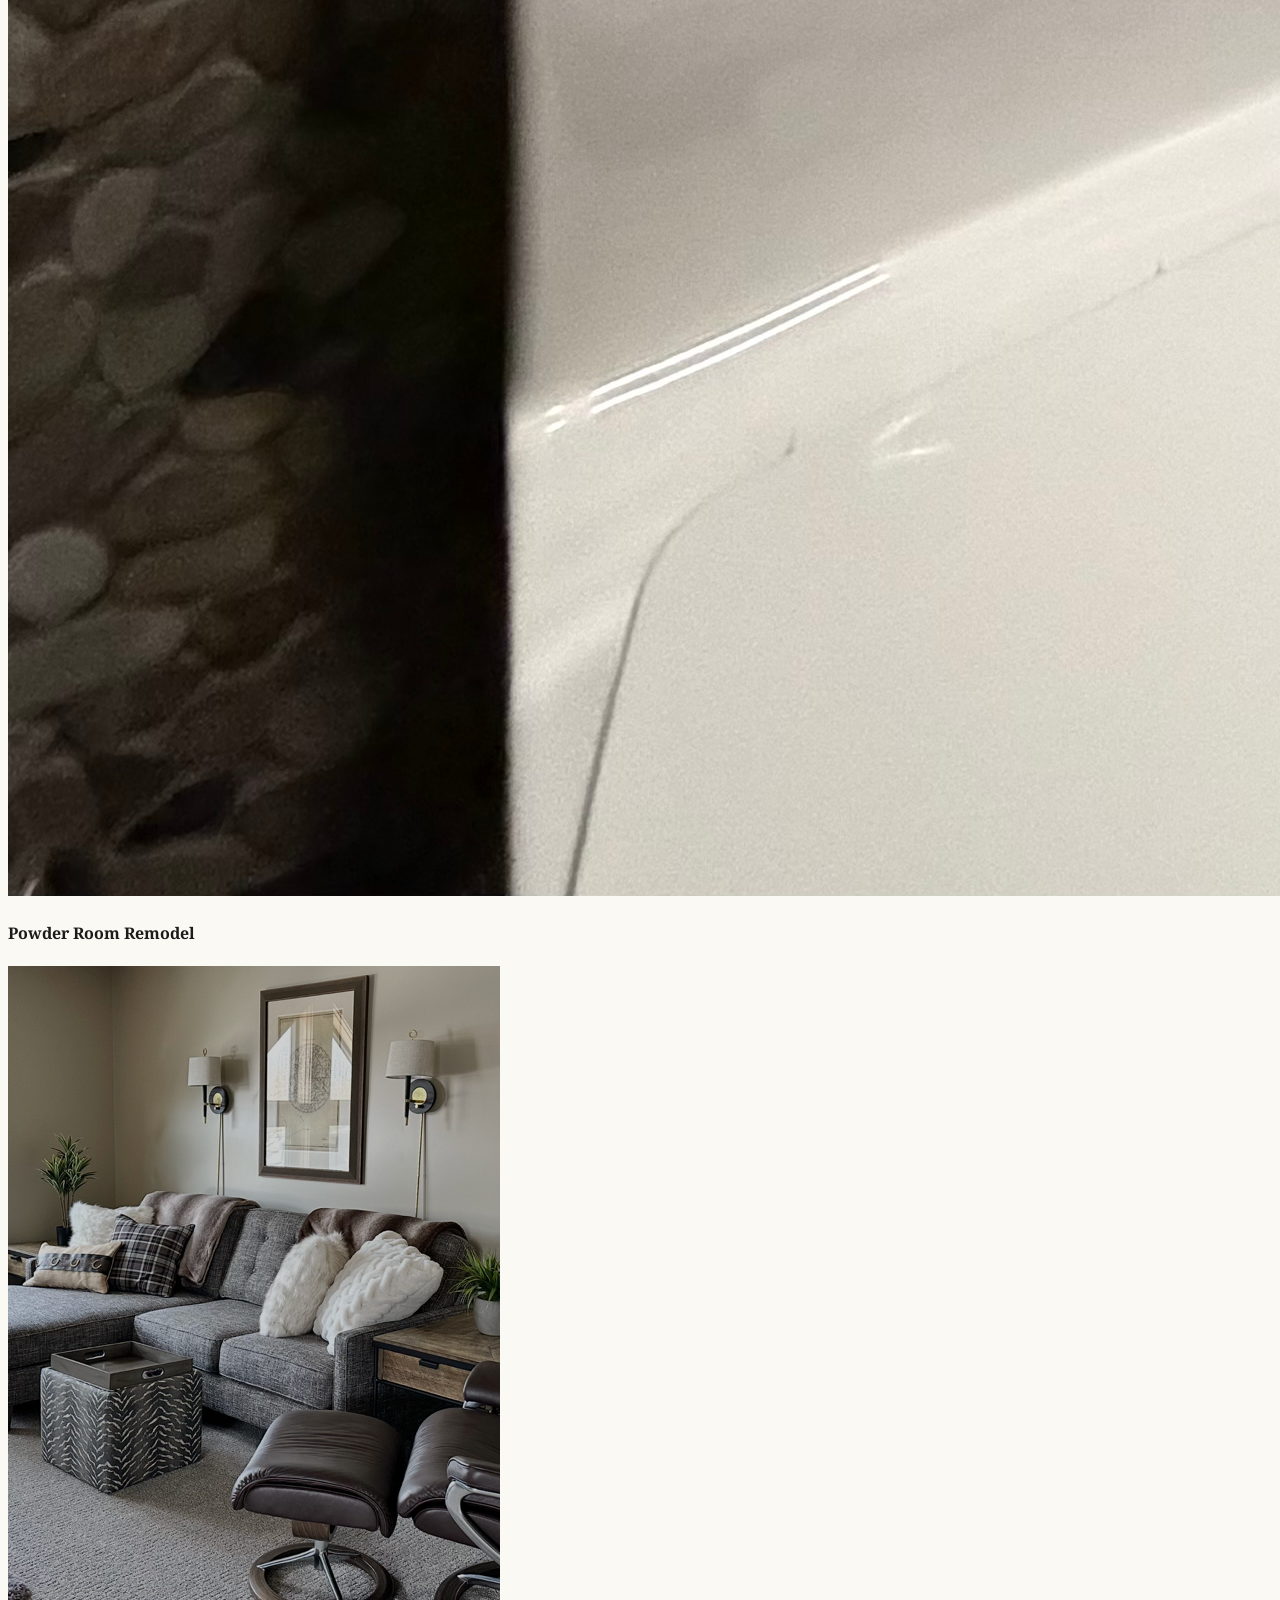
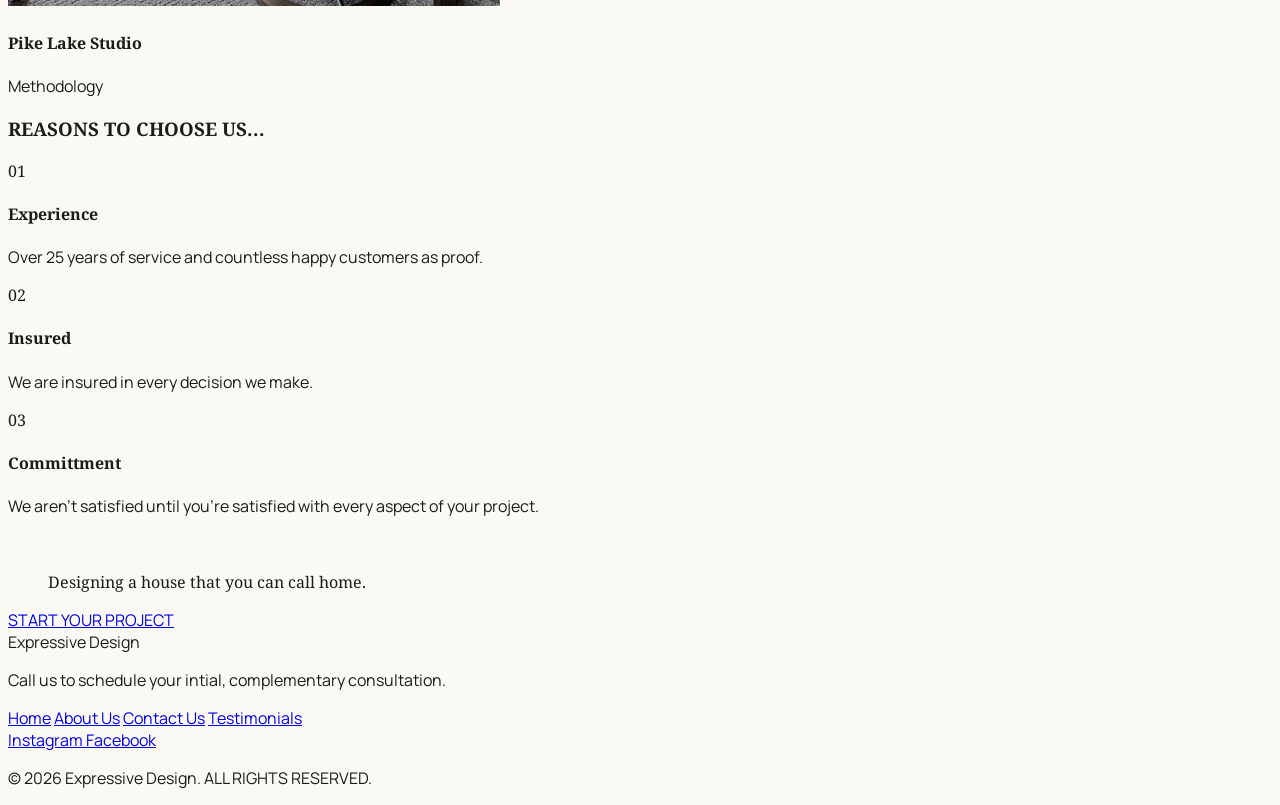
==== commit 1c118804: "Update index.html" ====
--- a/index.html
+++ b/index.html
@@ -150,11 +150,7 @@
 </button>
 
 <!-- Mobile Navigation -->
-<div id="mobileMenu" class="hidden fixed inset-0 bg-[#fbf9f4] z-[9999] flex flex-col items-center pt-20 gap-2 font-['Noto_Serif'] text-2xl"
-
-  <button id="closeBtn" class="absolute top-6 right-8 text-4xl text-[#474948]" aria-label="Close navigation menu">
-    ✕
-  </button>
+<div id="mobileMenu" class="hidden fixed top-[88px] left-0 w-full bg-[#fbf9f4] z-[9999] flex flex-col items-center gap-3 py-6 font-['Noto_Serif'] text-xl shadow-lg">
 
   <a href="index.html" class="text-[#1b1c19]">Home</a>
   <a href="about.html" class="text-[#1b1c19]">About Us</a>
@@ -367,17 +363,12 @@
 </div>
 </div>
 </footer>
-   <script>
+  <script>
 const menuBtn = document.getElementById("menuBtn");
-const closeBtn = document.getElementById("closeBtn");
 const mobileMenu = document.getElementById("mobileMenu");
 
 menuBtn.addEventListener("click", () => {
-  mobileMenu.classList.remove("hidden");
-});
-
-closeBtn.addEventListener("click", () => {
-  mobileMenu.classList.add("hidden");
+  mobileMenu.classList.toggle("hidden");
 });
 </script>
 </body></html>
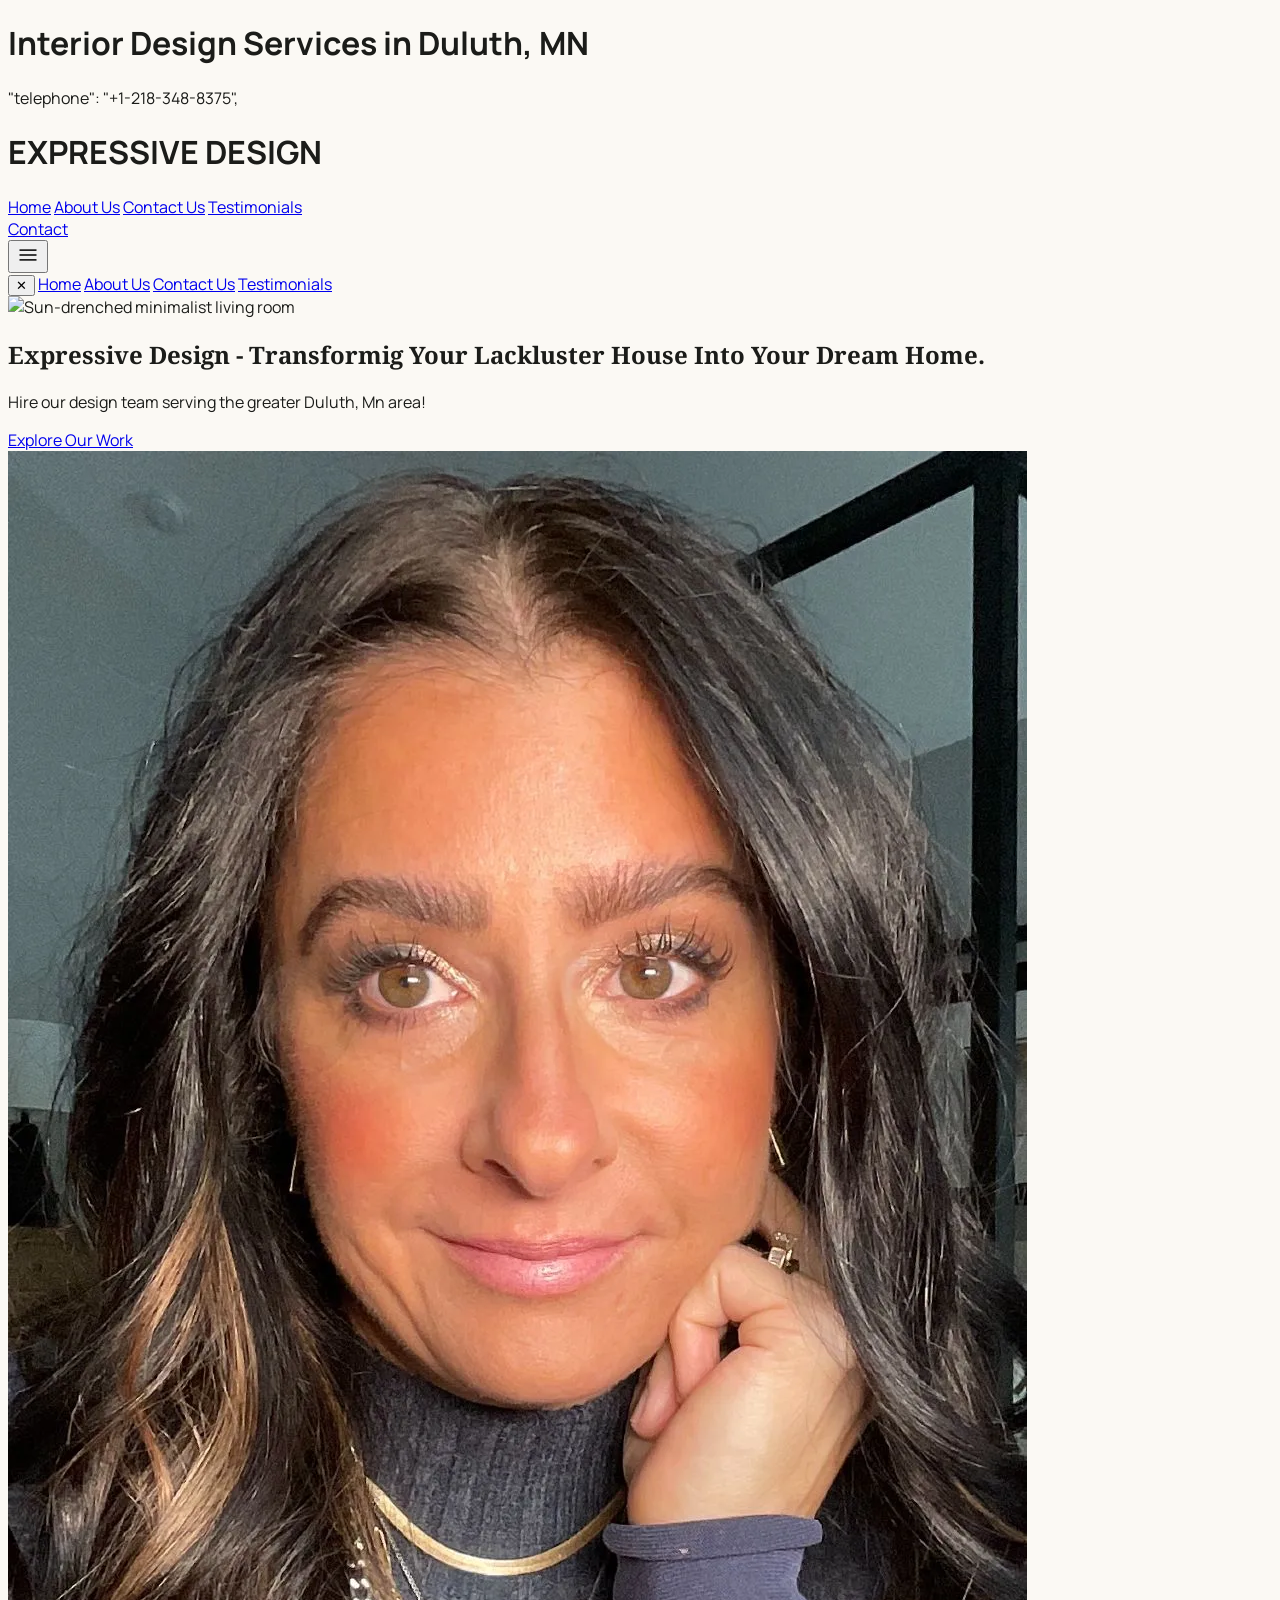
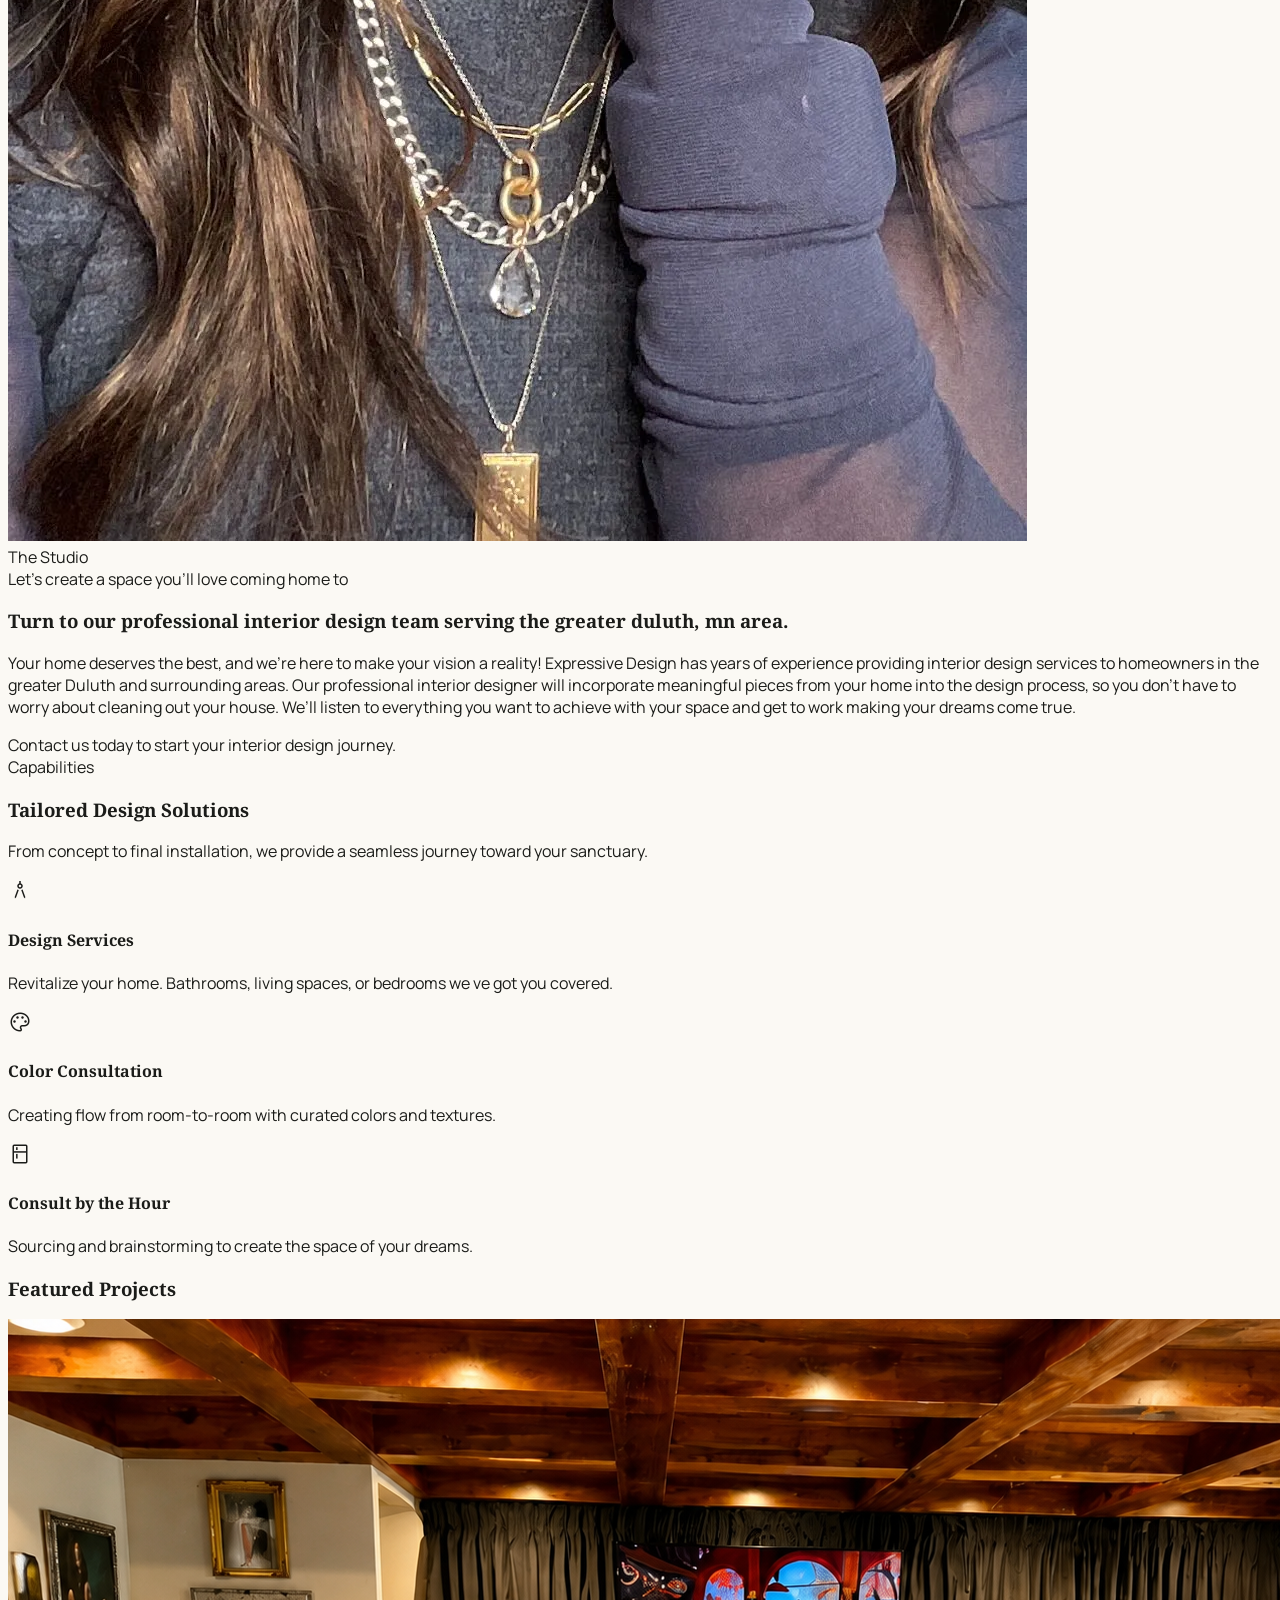
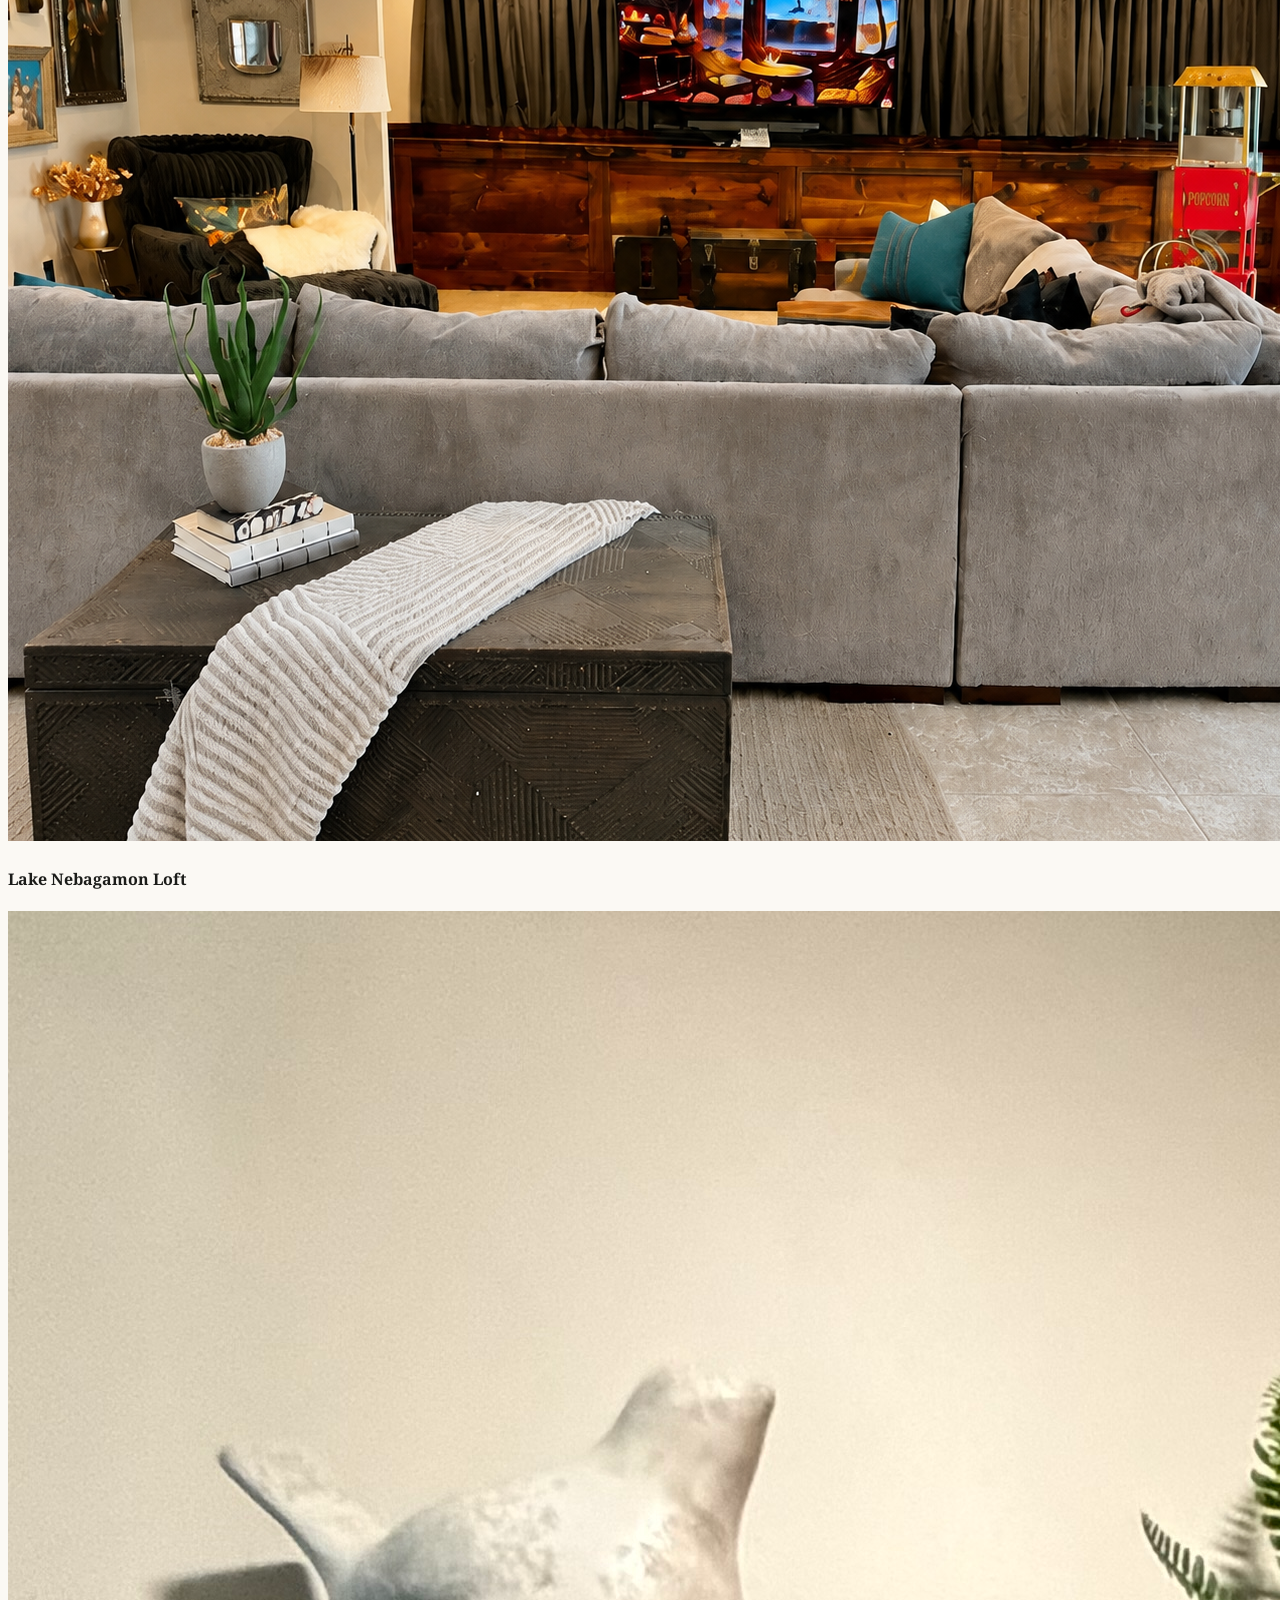
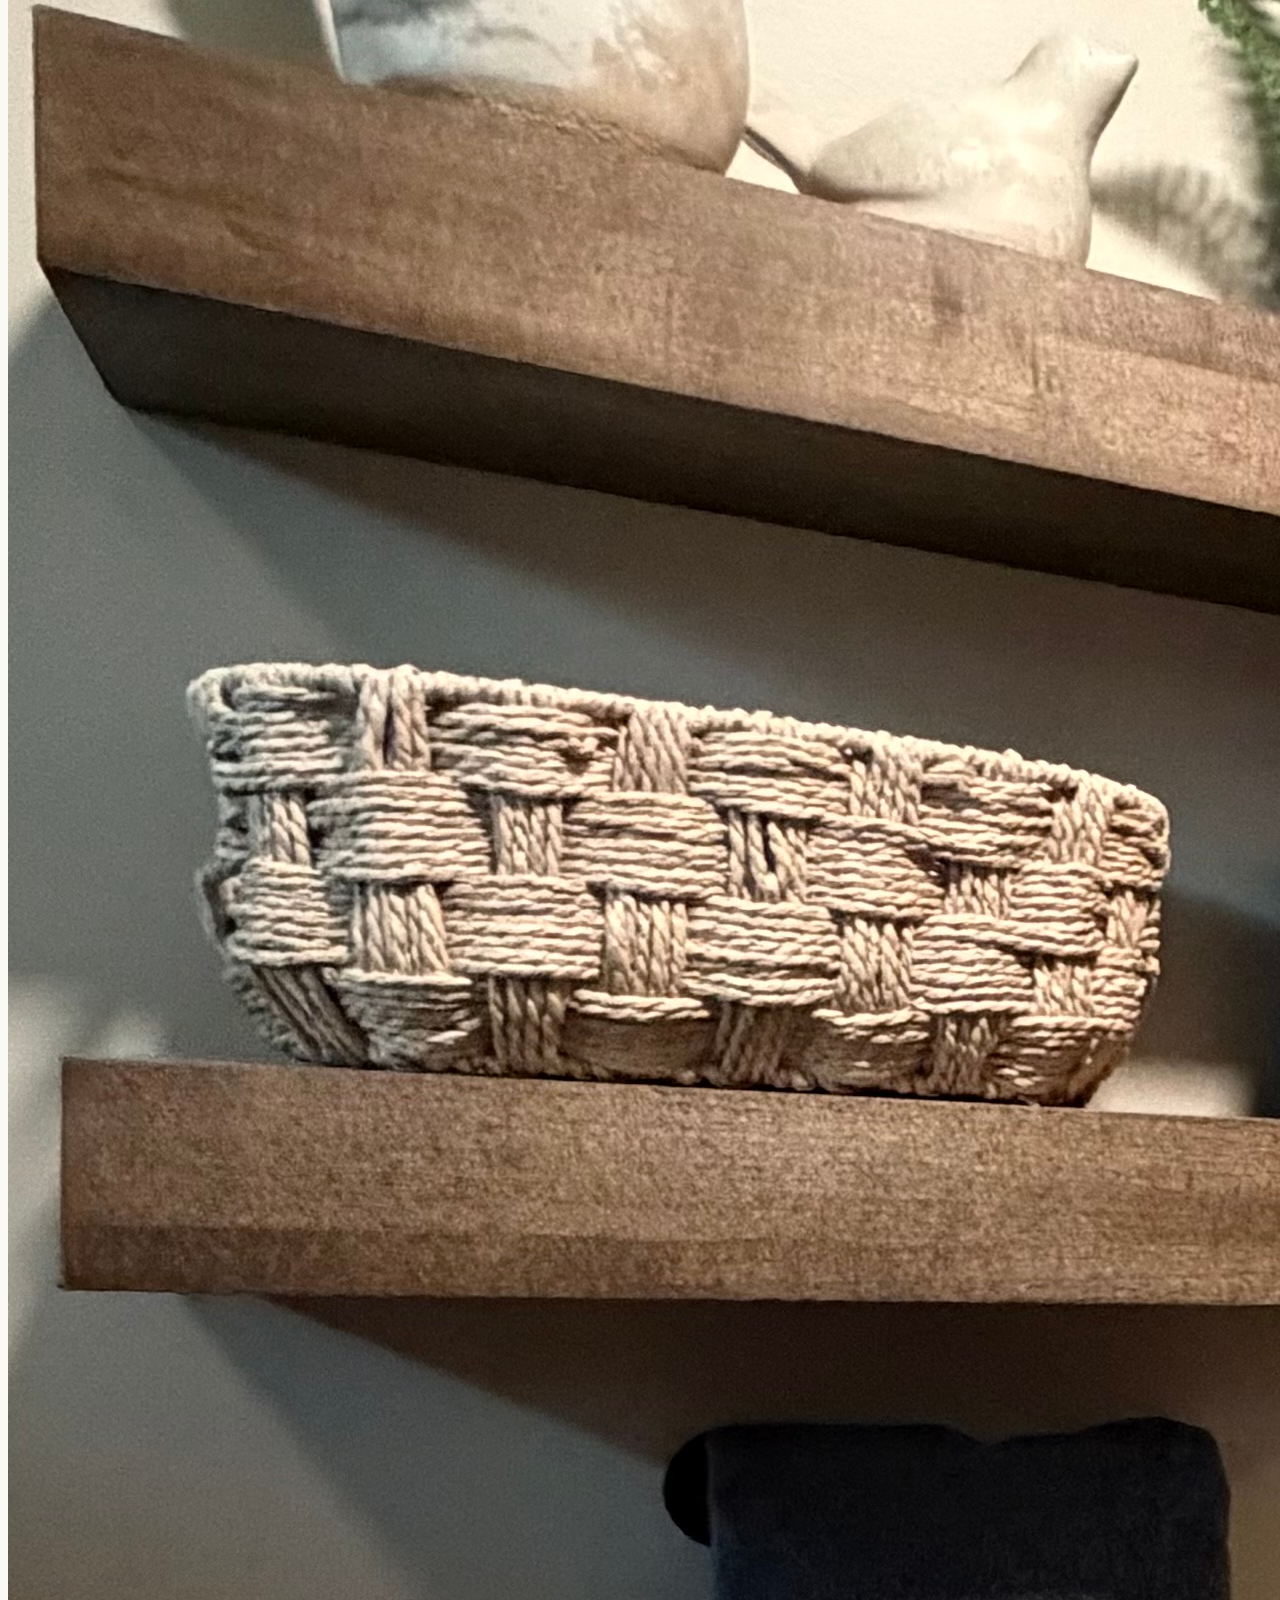
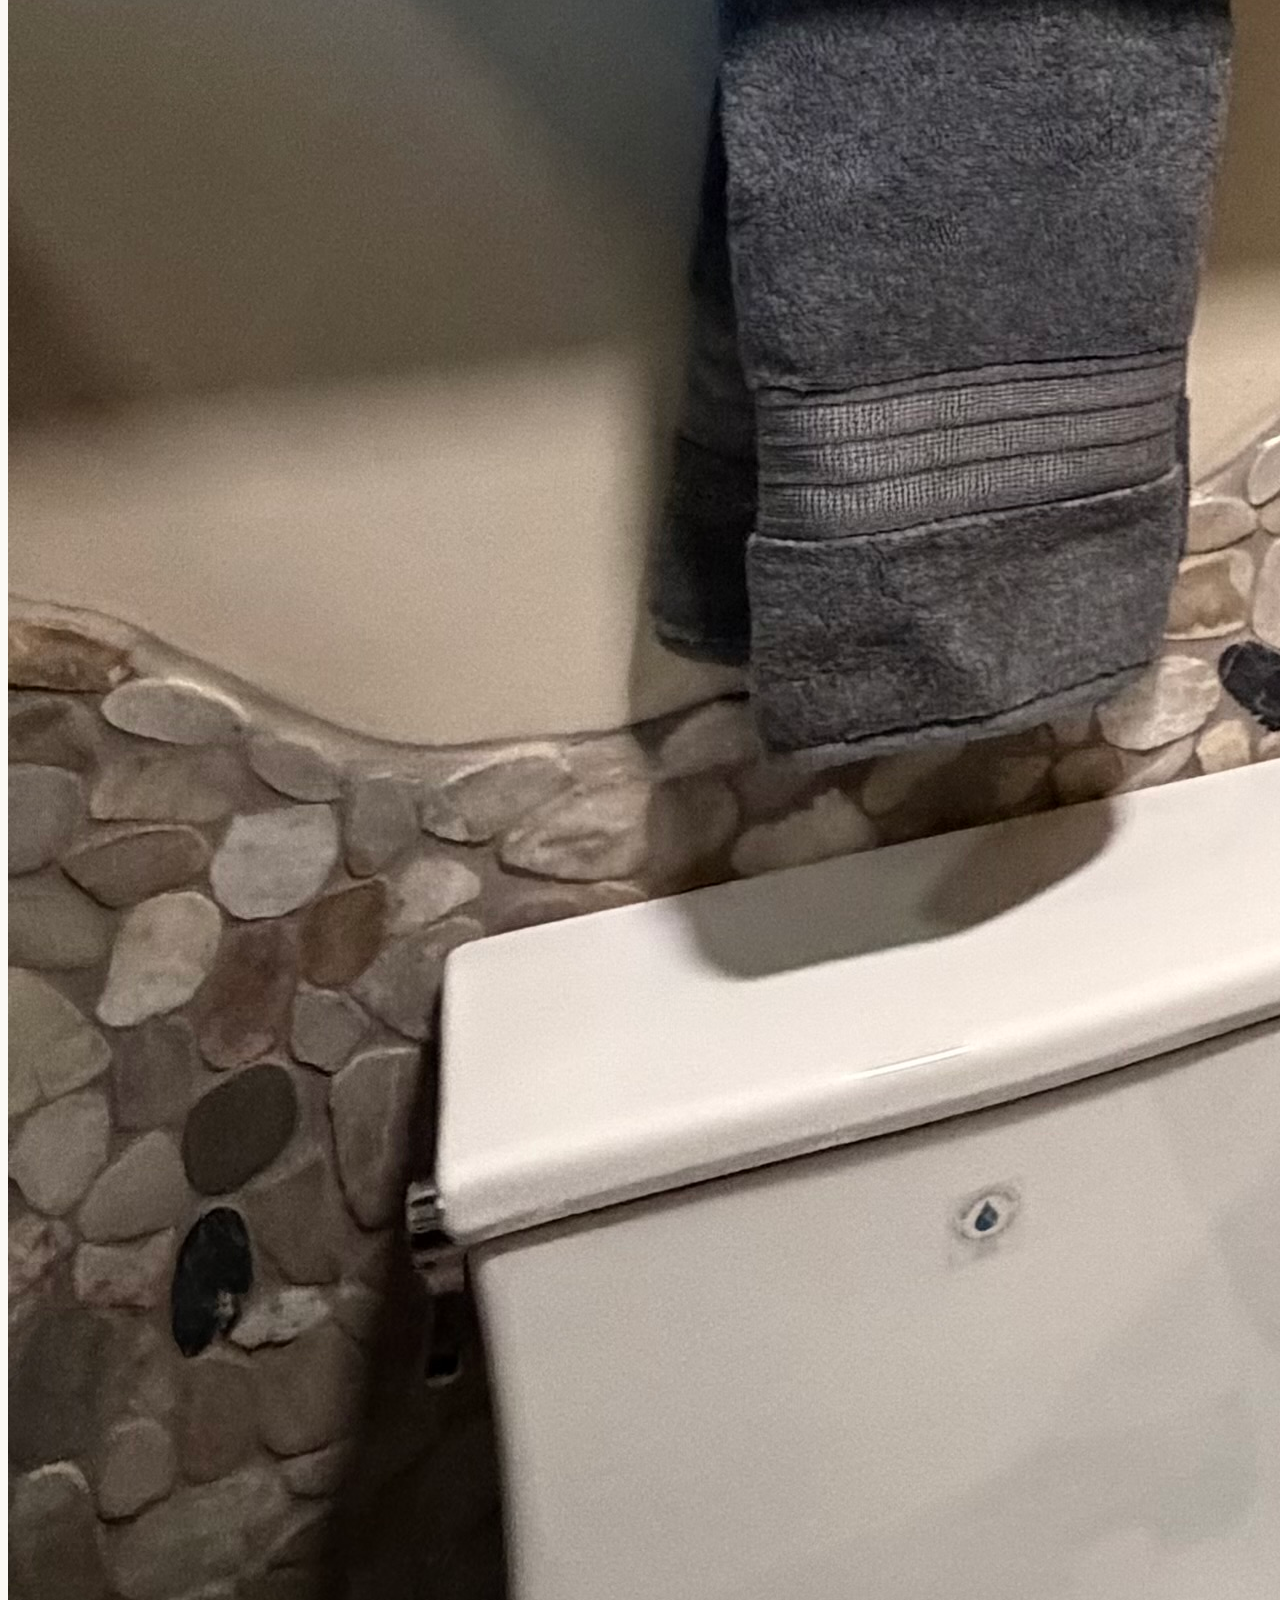
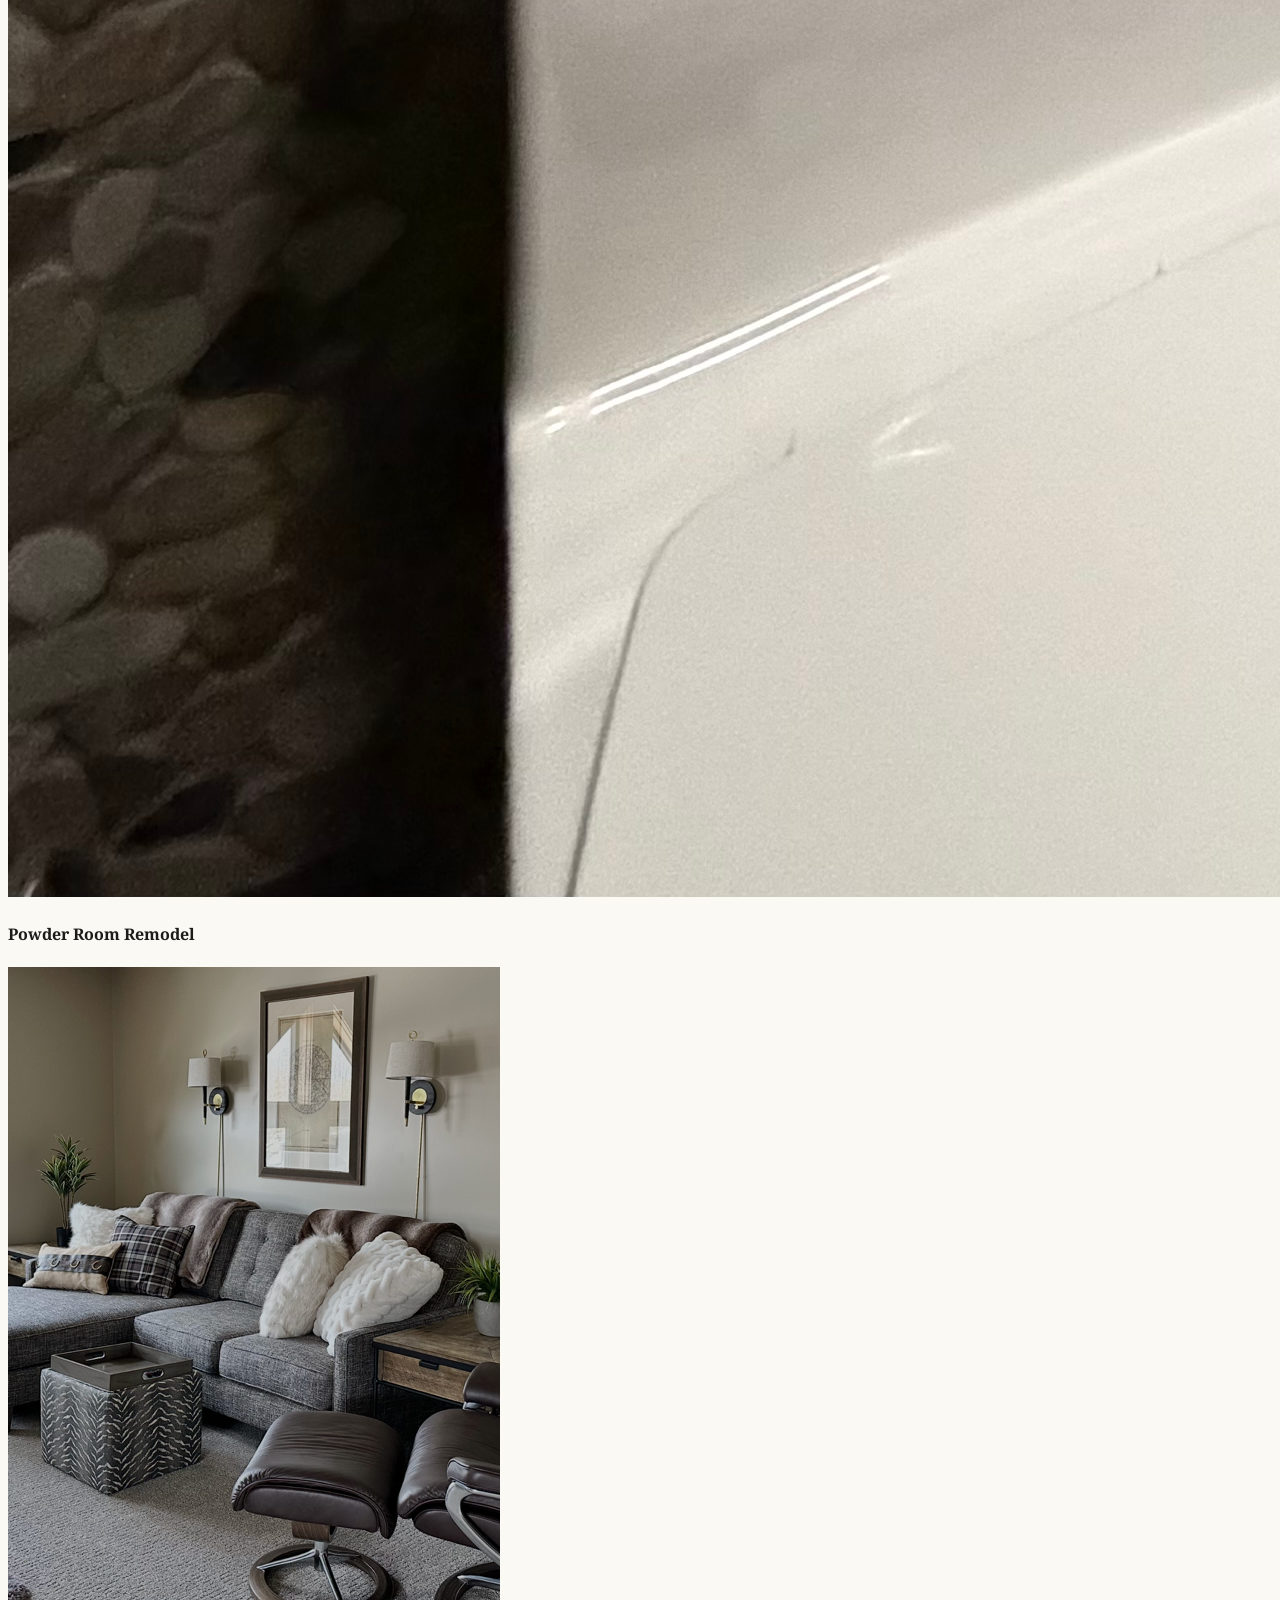
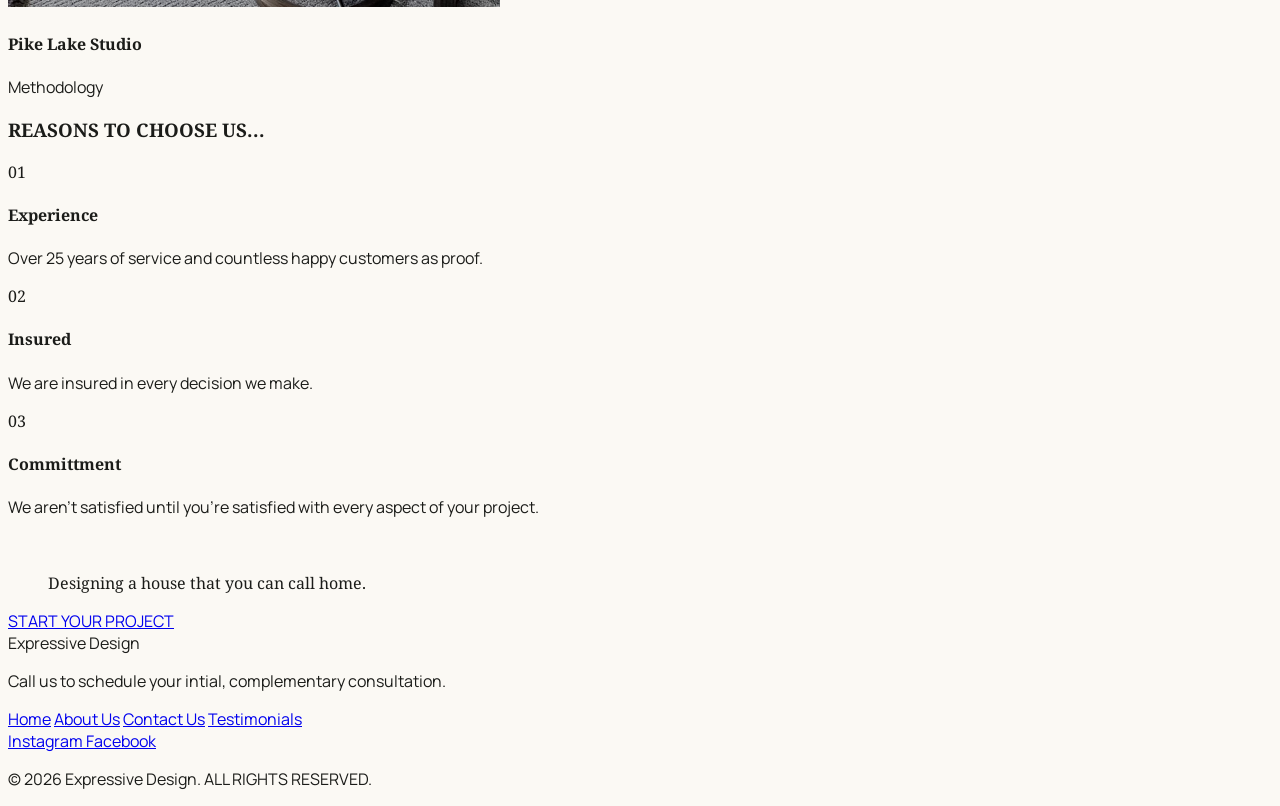
==== commit 052aa159: "Update print statement from 'Hello' to 'Goodbye'" ====
--- a/index.html
+++ b/index.html
@@ -151,6 +151,9 @@
 
 <!-- Mobile Navigation -->
 <div id="mobileMenu" class="hidden fixed top-[88px] left-0 w-full bg-[#fbf9f4] z-[9999] flex flex-col items-center gap-3 py-6 font-['Noto_Serif'] text-xl shadow-lg">
+      <button id="closeBtn" class="self-start ml-6 text-3xl text-[#474948]">
+    ✕
+  </button>
 
   <a href="index.html" class="text-[#1b1c19]">Home</a>
   <a href="about.html" class="text-[#1b1c19]">About Us</a>
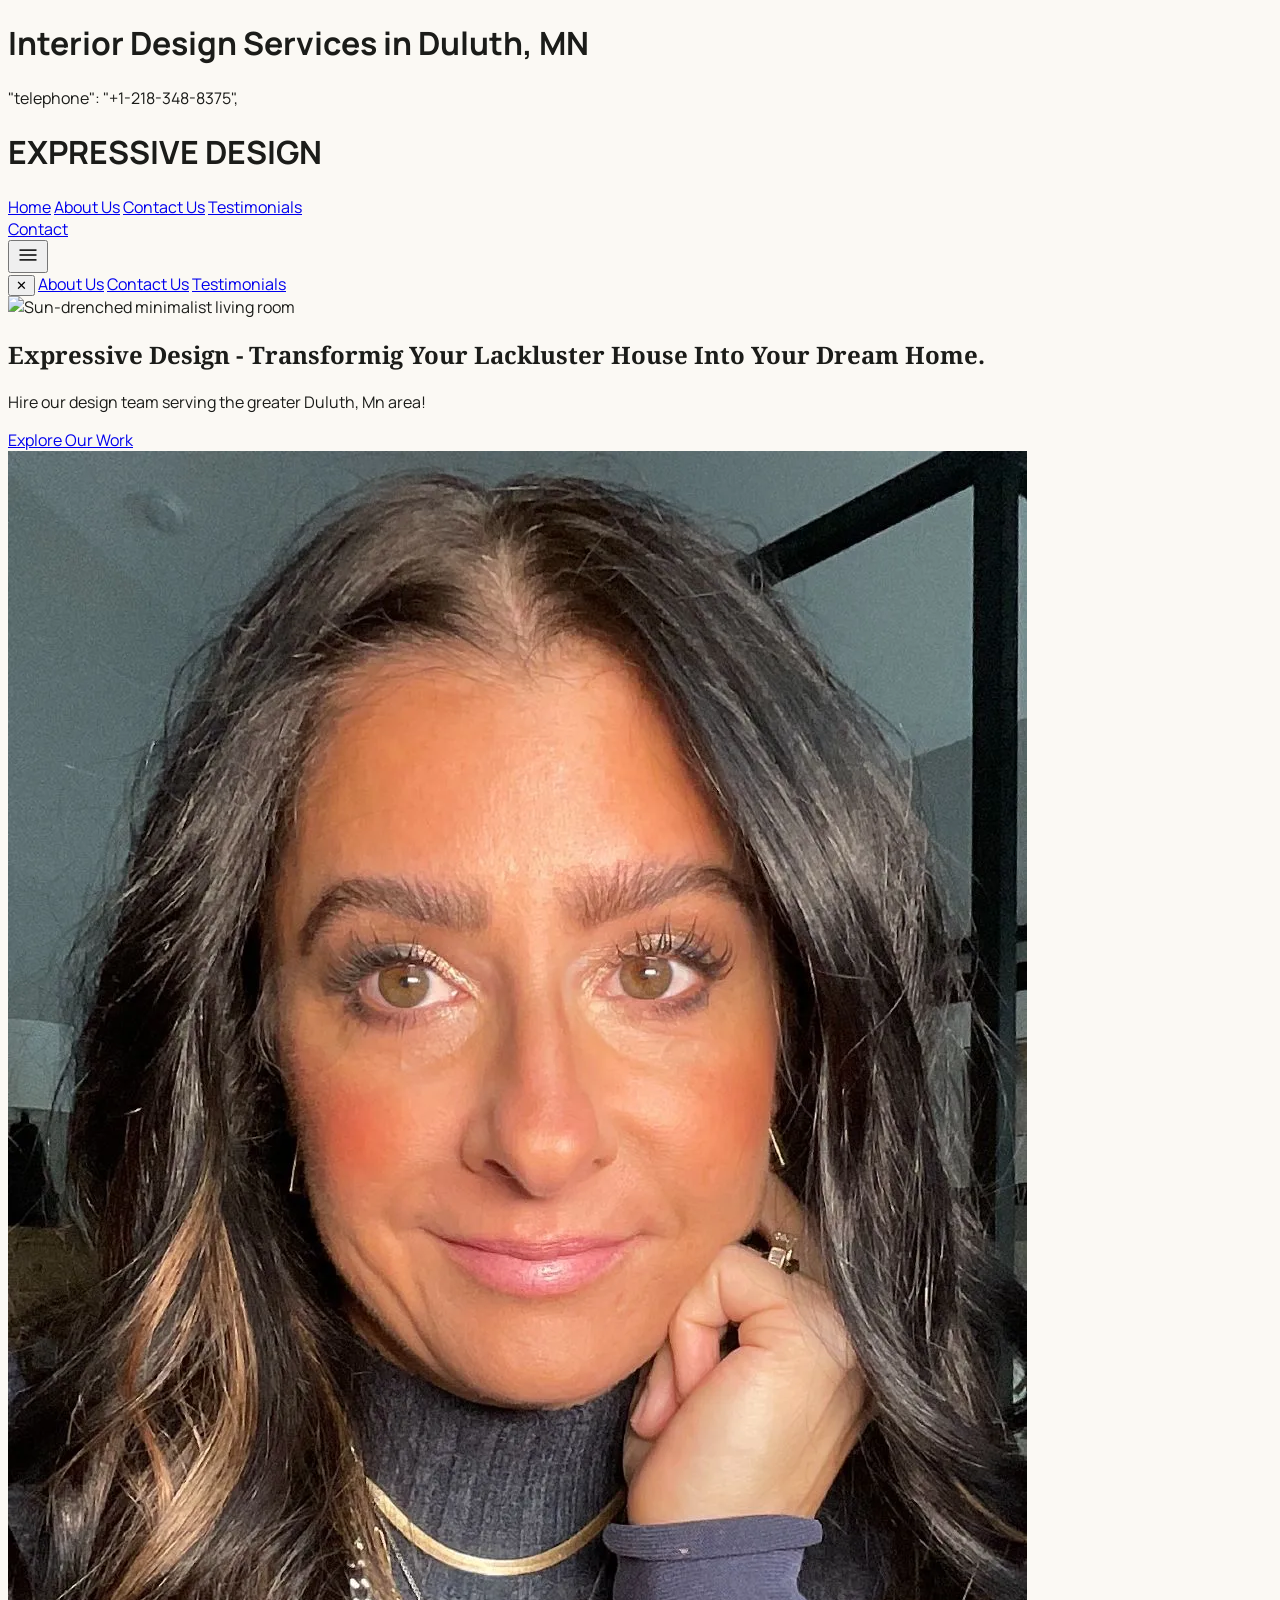
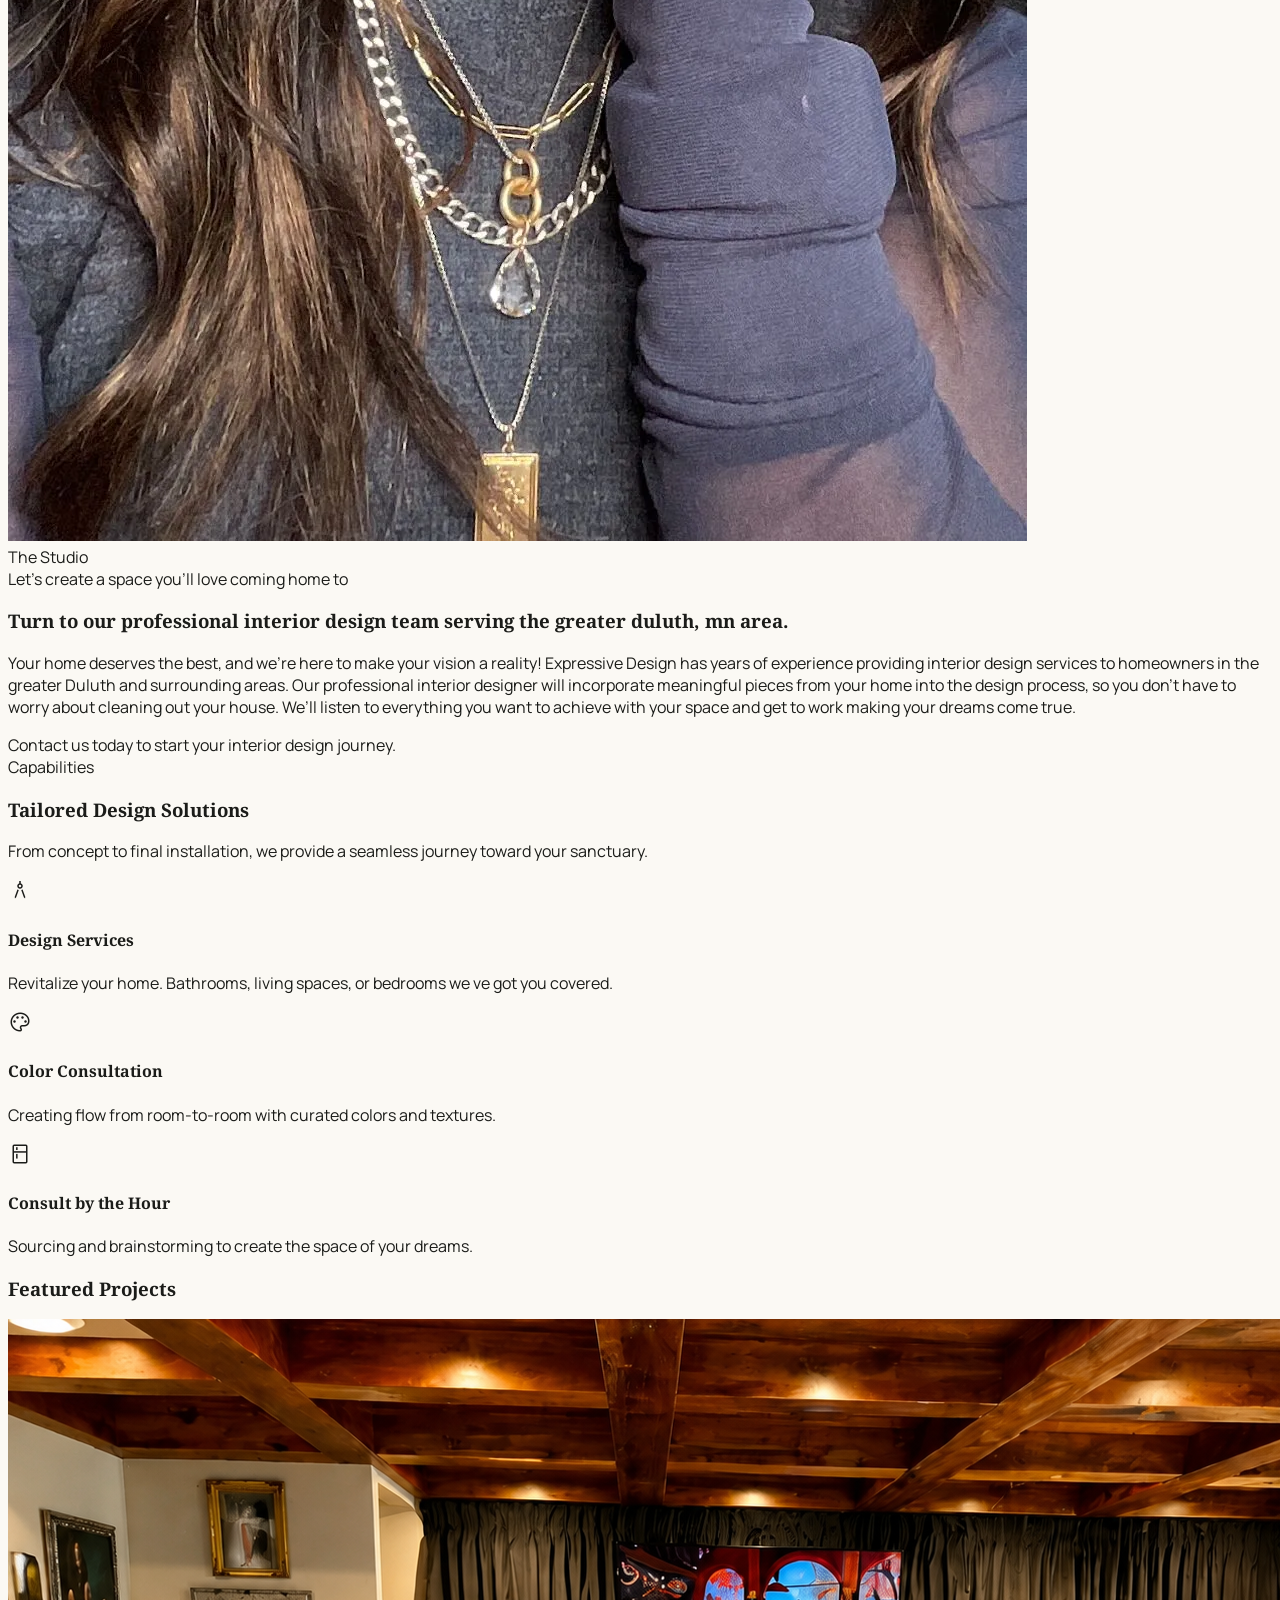
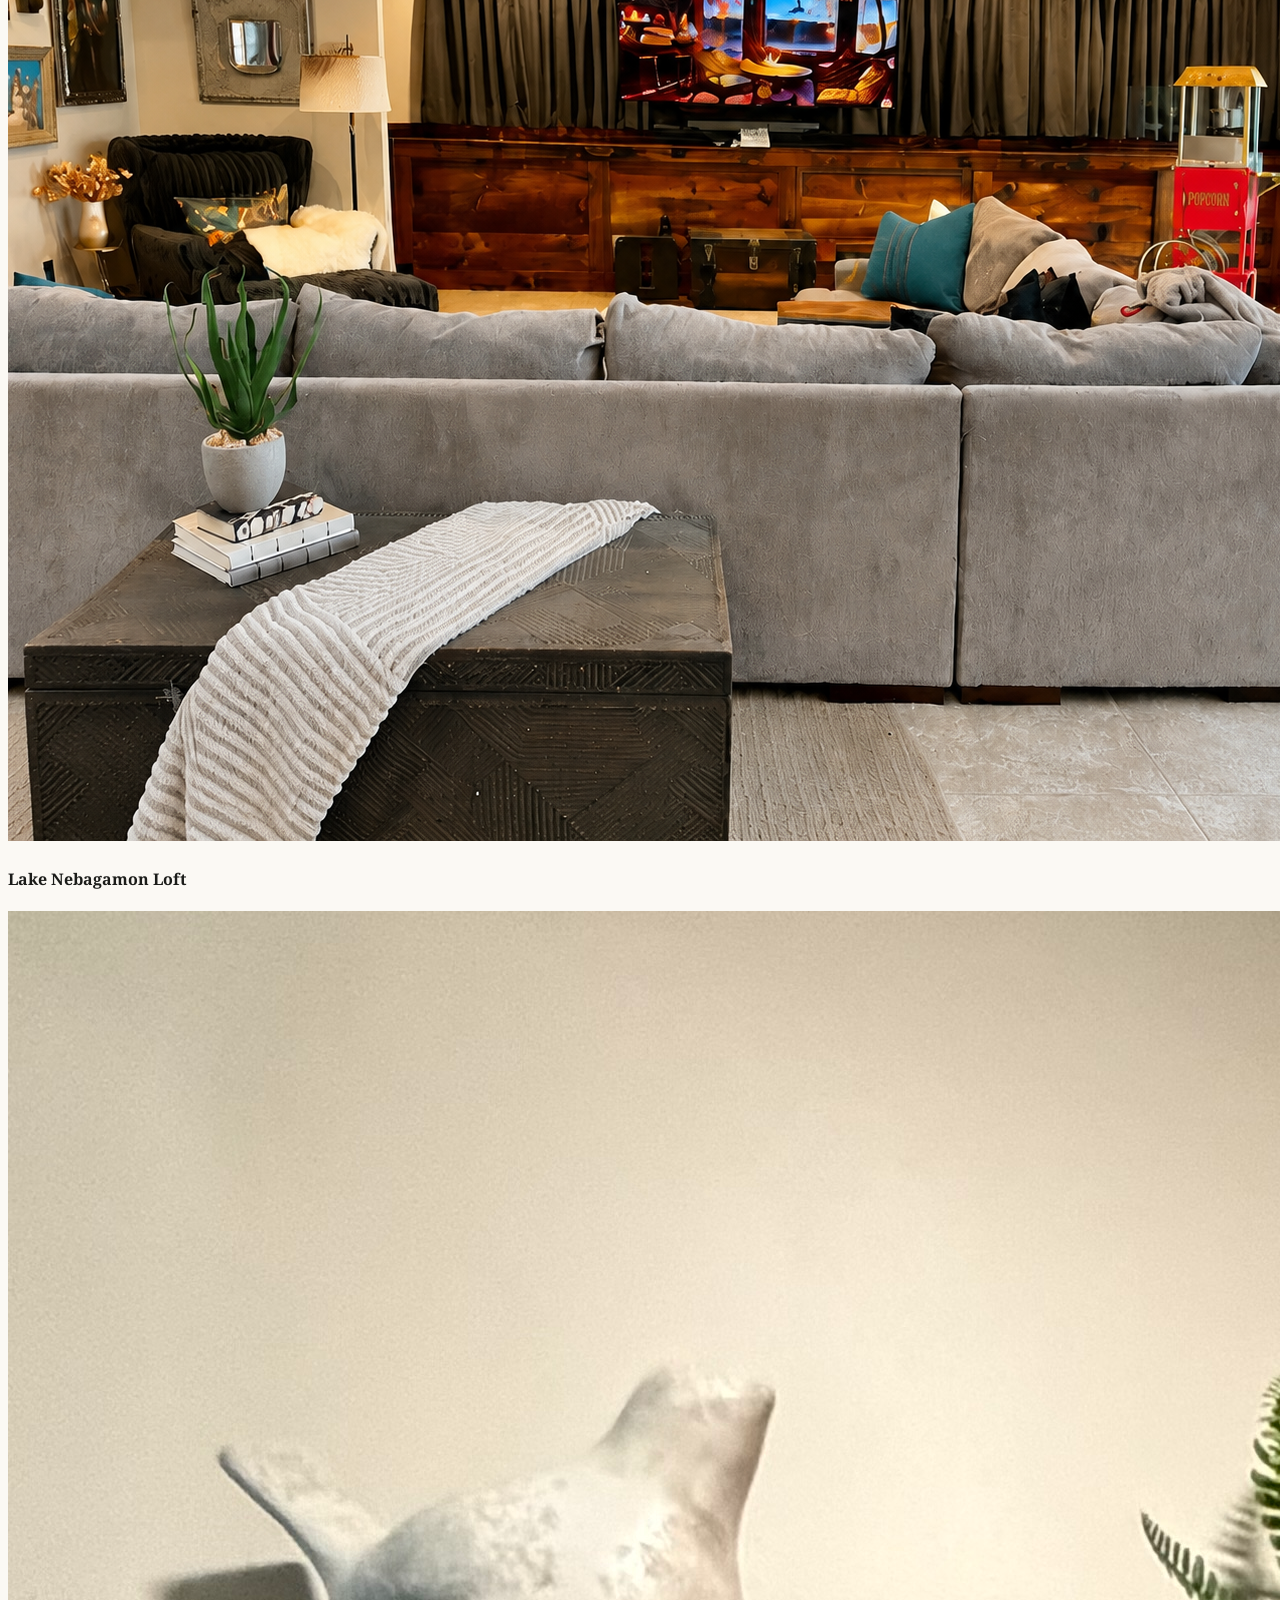
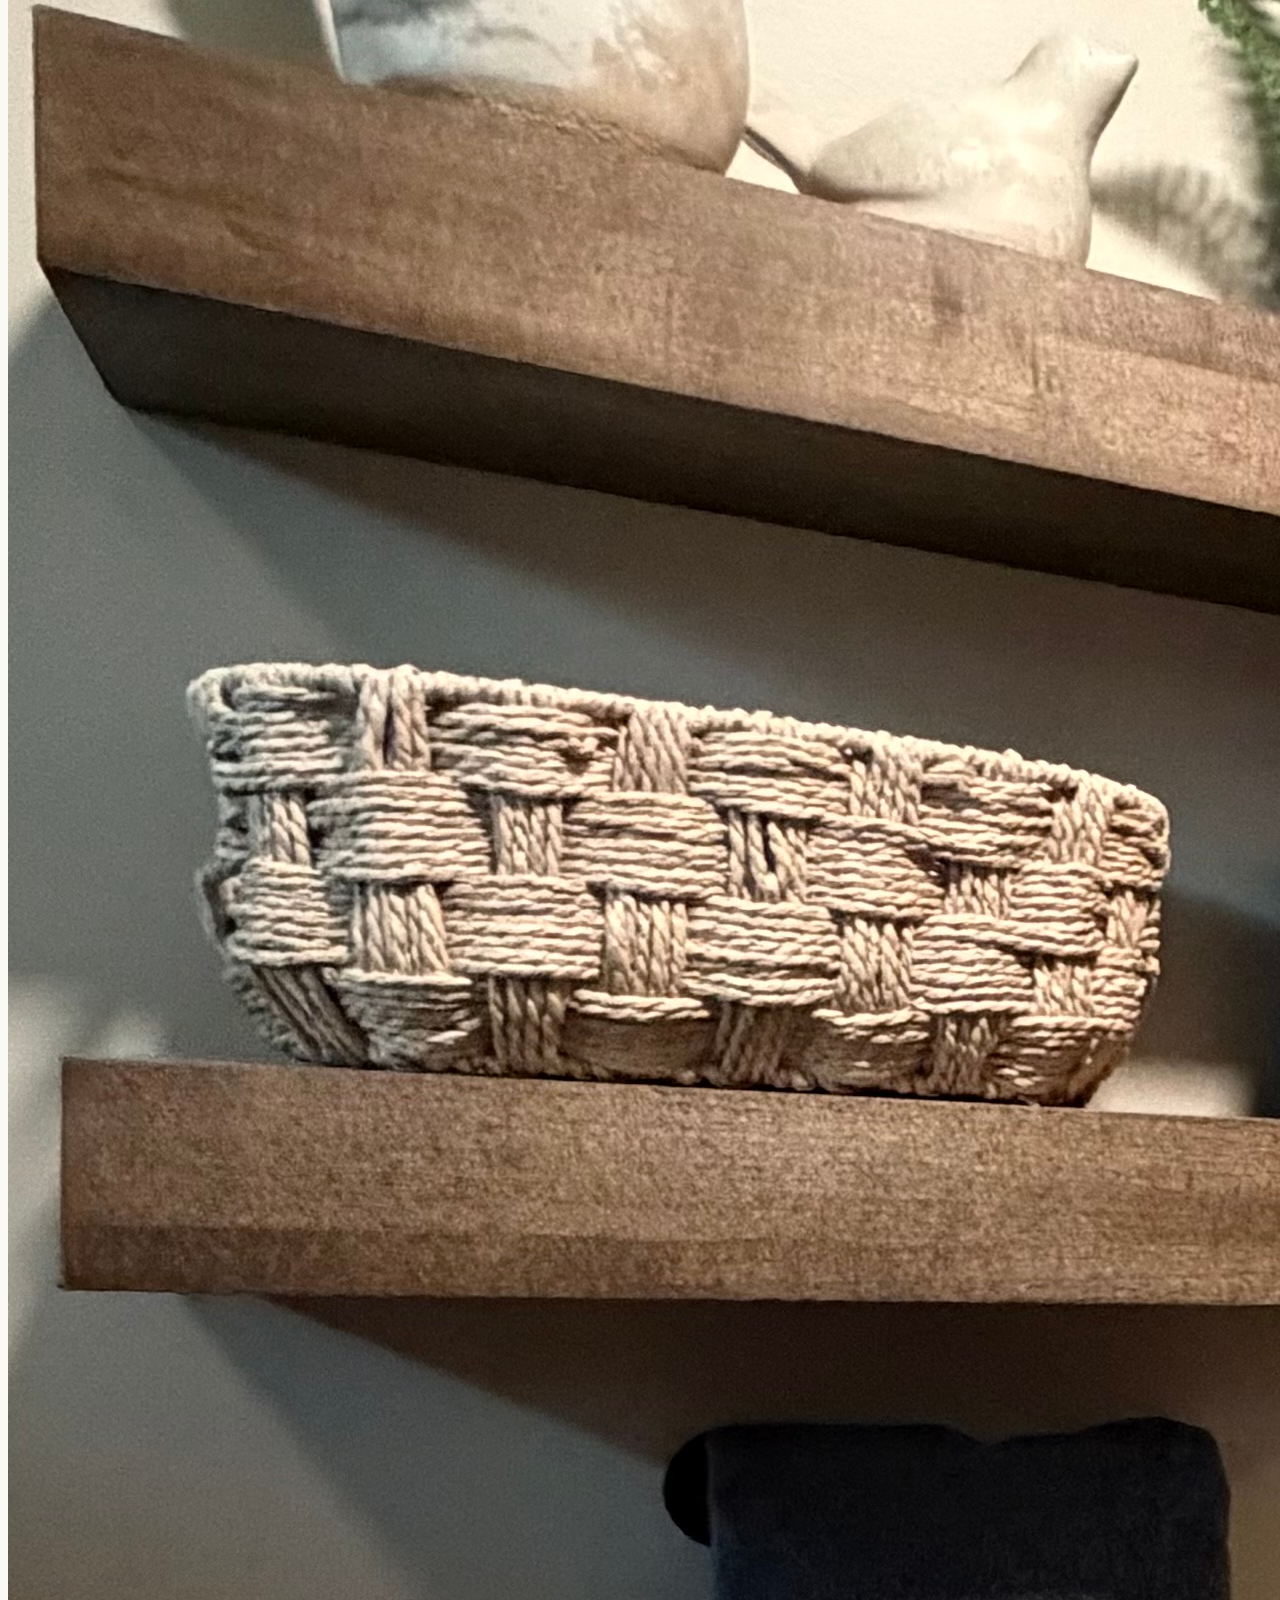
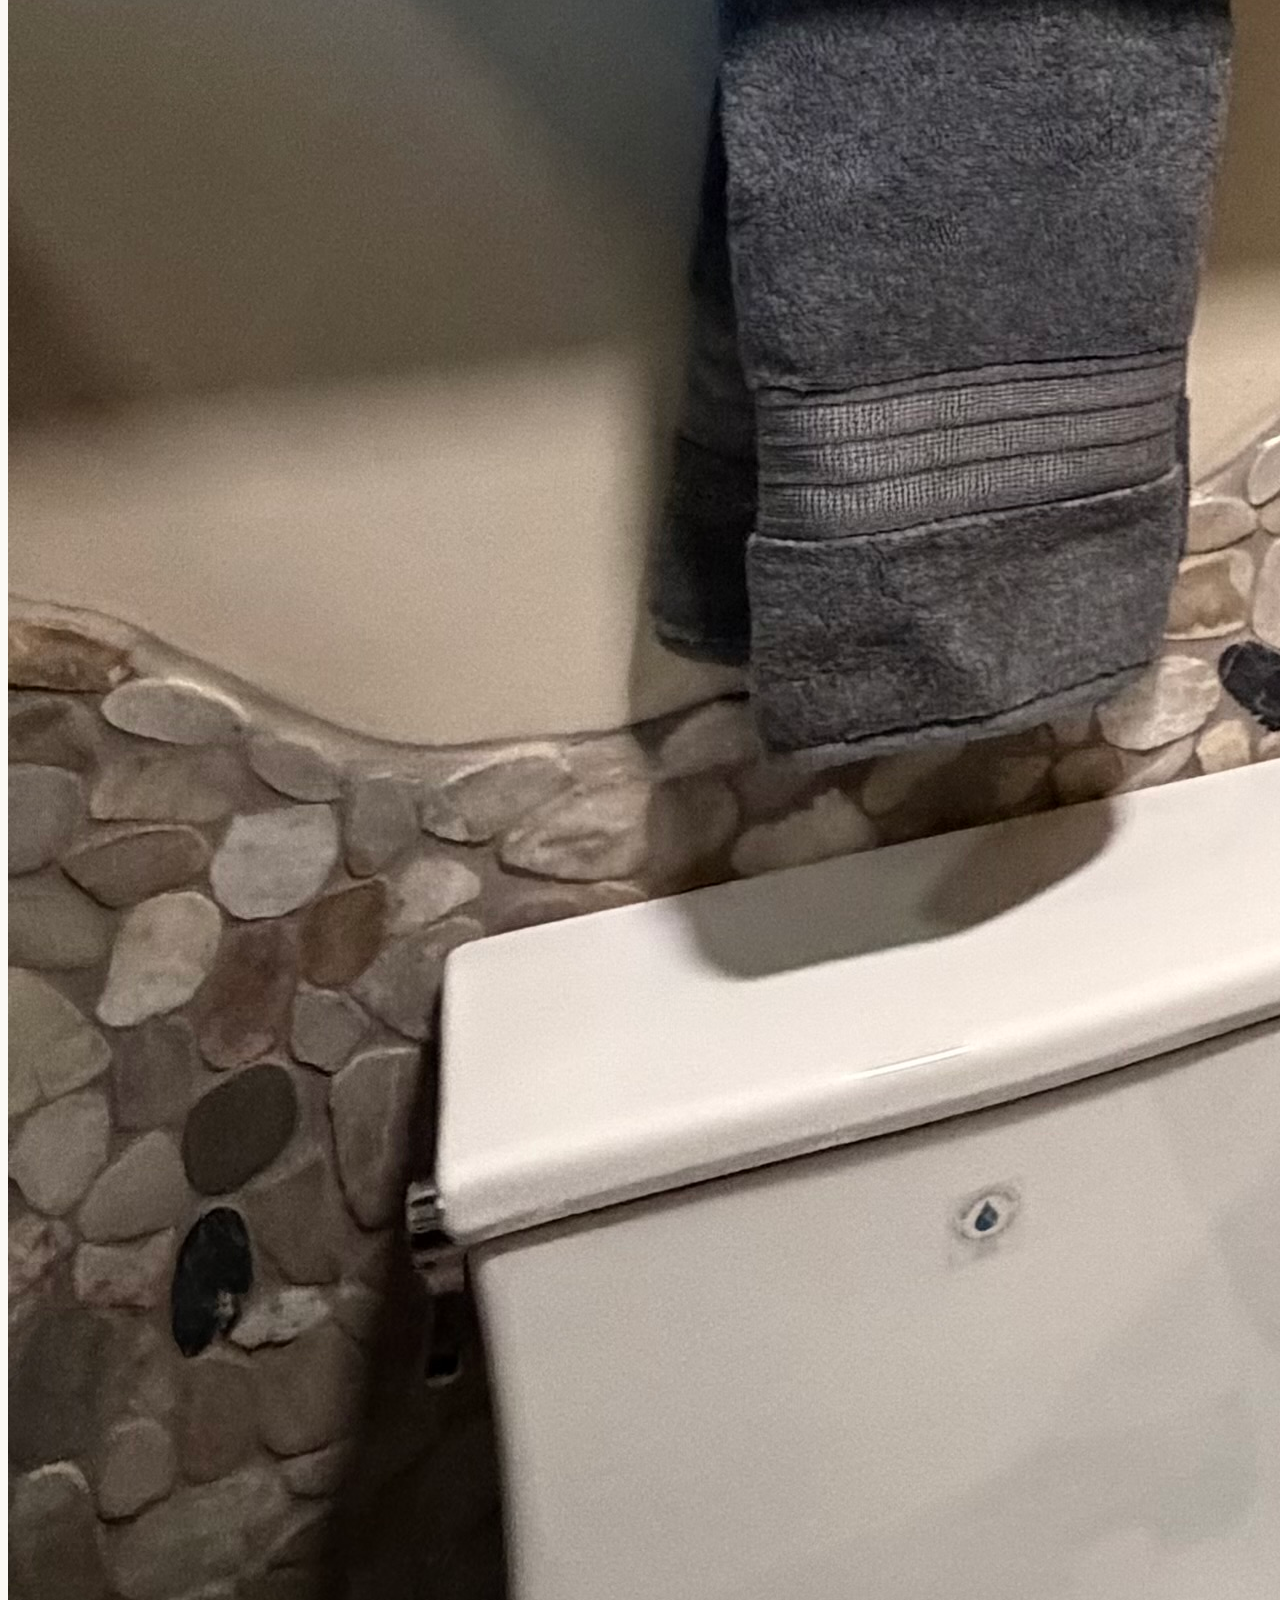
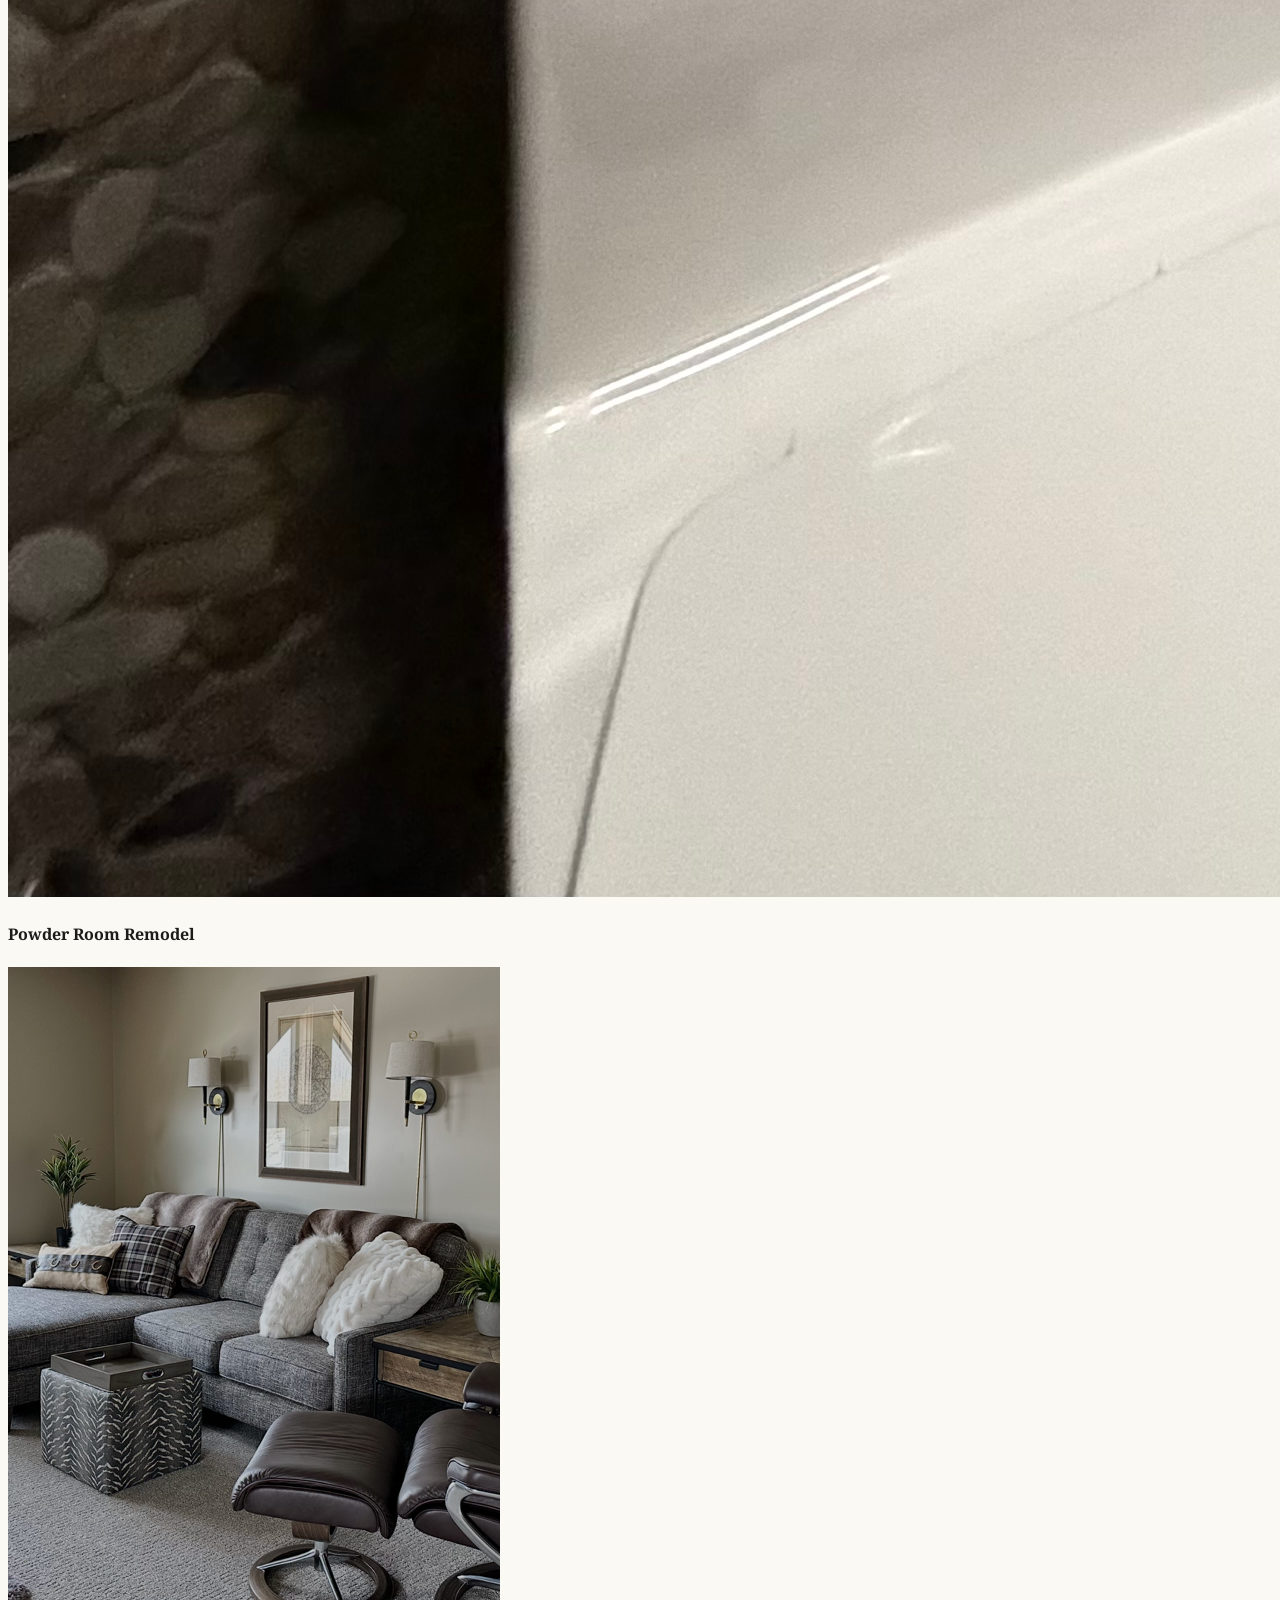
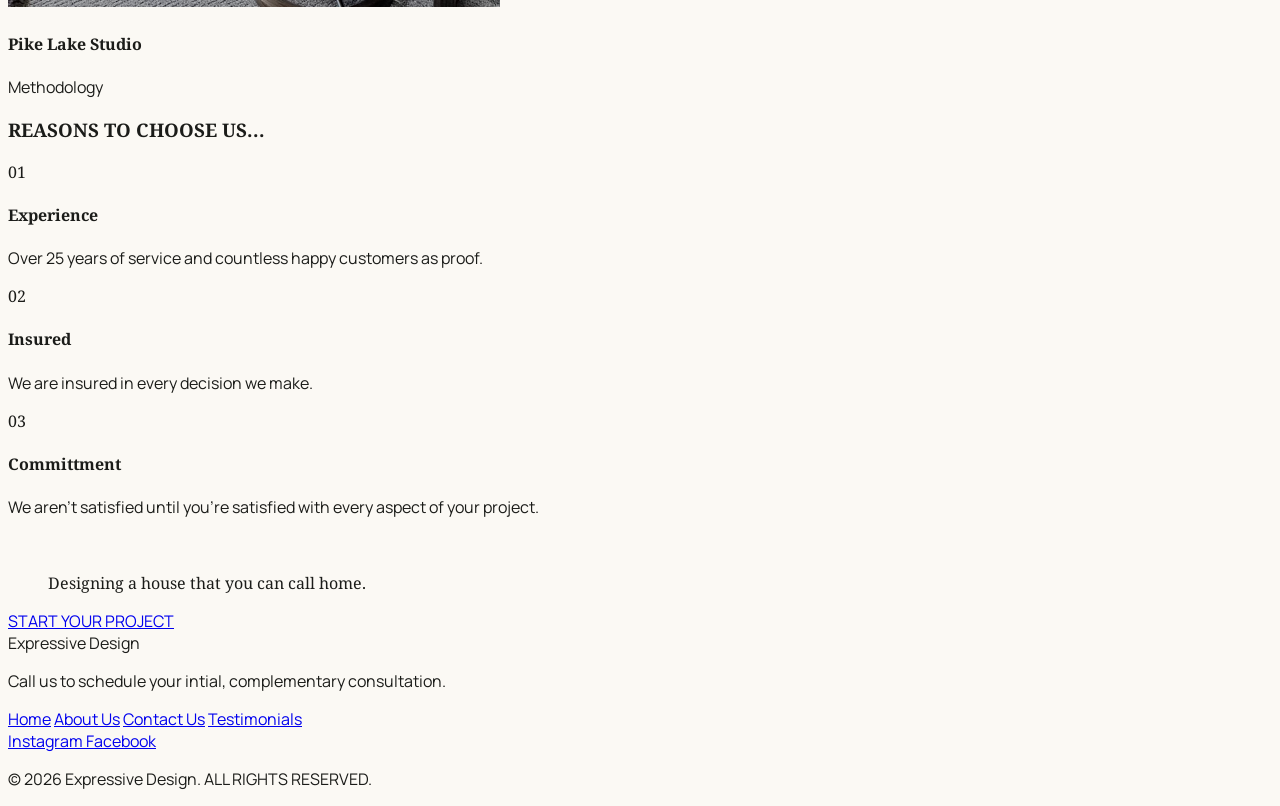
==== commit 882ce0d5: "Update index.html" ====
--- a/index.html
+++ b/index.html
@@ -155,7 +155,7 @@
     ✕
   </button>
 
-  <a href="index.html" class="text-[#1b1c19]">Home</a>
+
   <a href="about.html" class="text-[#1b1c19]">About Us</a>
   <a href="contact.html" class="text-[#1b1c19]">Contact Us</a>
   <a href="testimonials.html" class="text-[#1b1c19]">Testimonials</a>
@@ -368,10 +368,15 @@
 </footer>
   <script>
 const menuBtn = document.getElementById("menuBtn");
+const closeBtn = document.getElementById("closeBtn");
 const mobileMenu = document.getElementById("mobileMenu");
 
 menuBtn.addEventListener("click", () => {
   mobileMenu.classList.toggle("hidden");
 });
+
+closeBtn.addEventListener("click", () => {
+  mobileMenu.classList.add("hidden");
+});
 </script>
 </body></html>
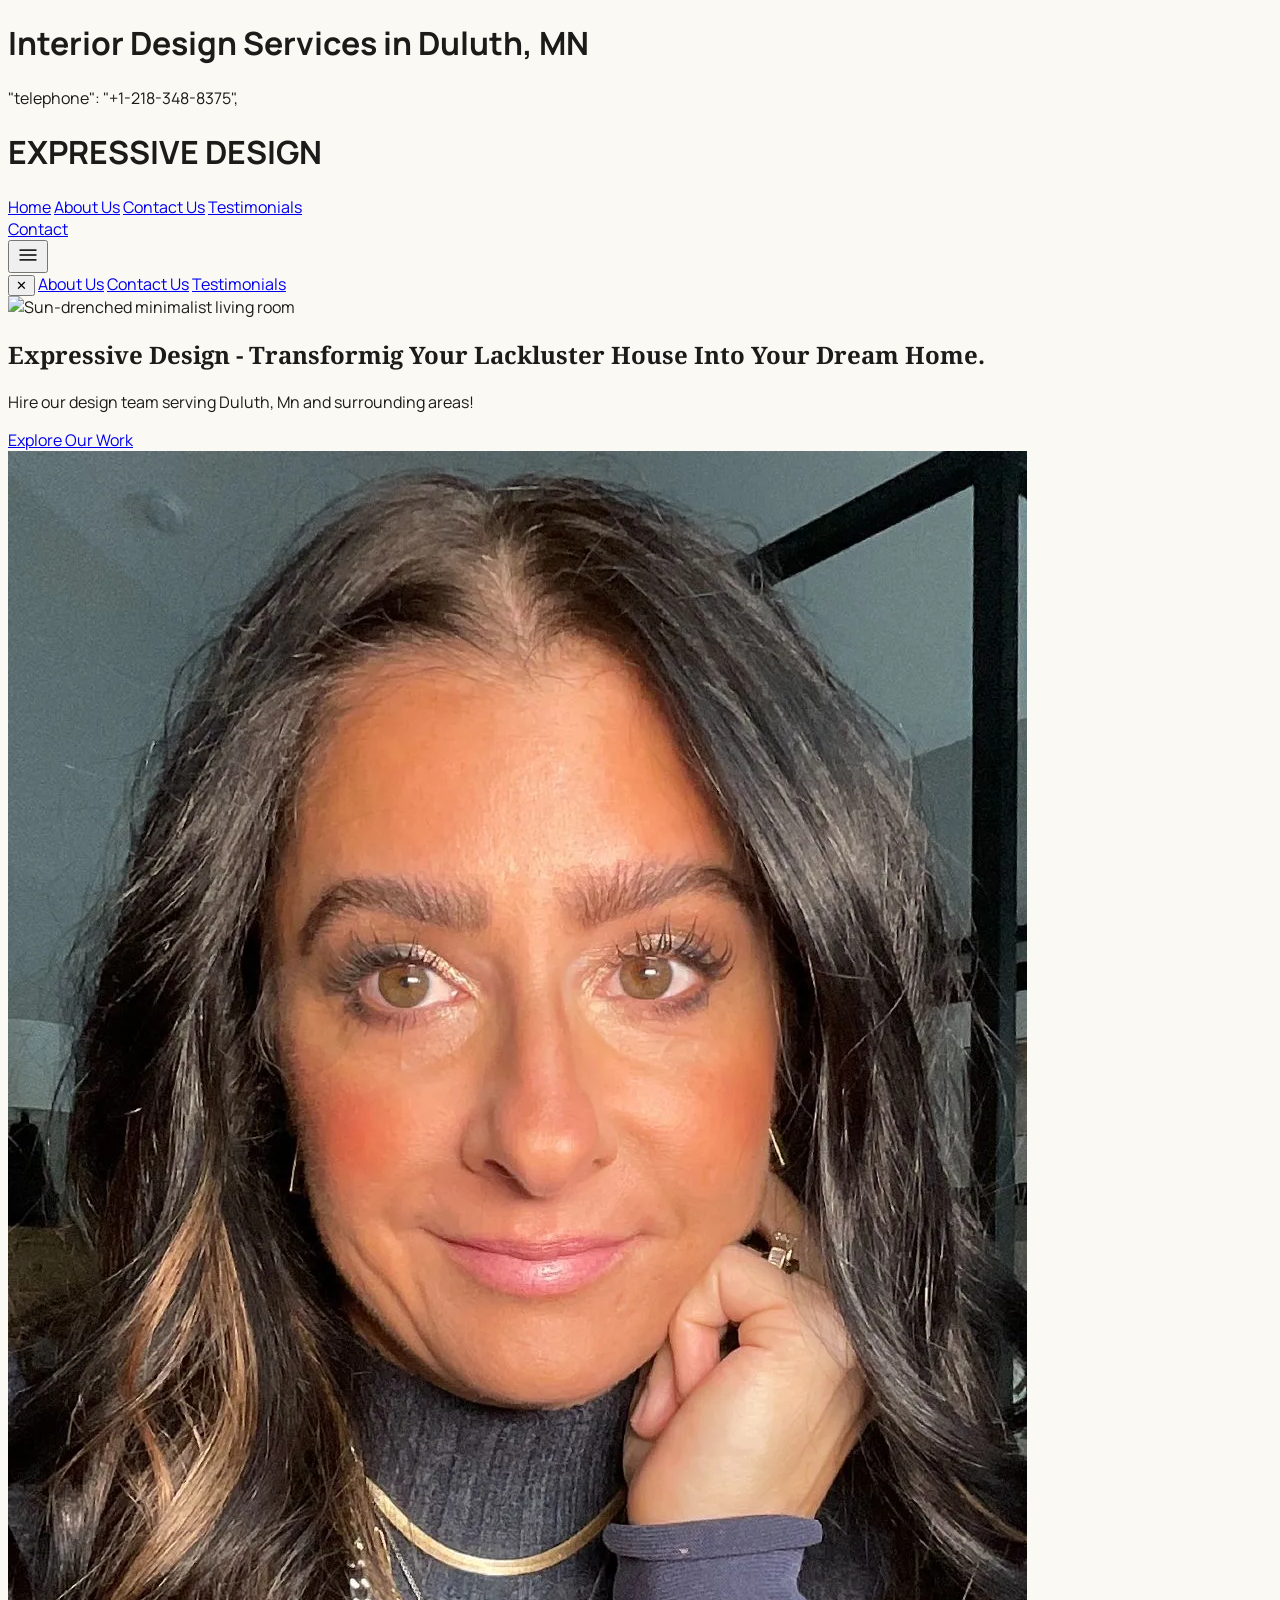
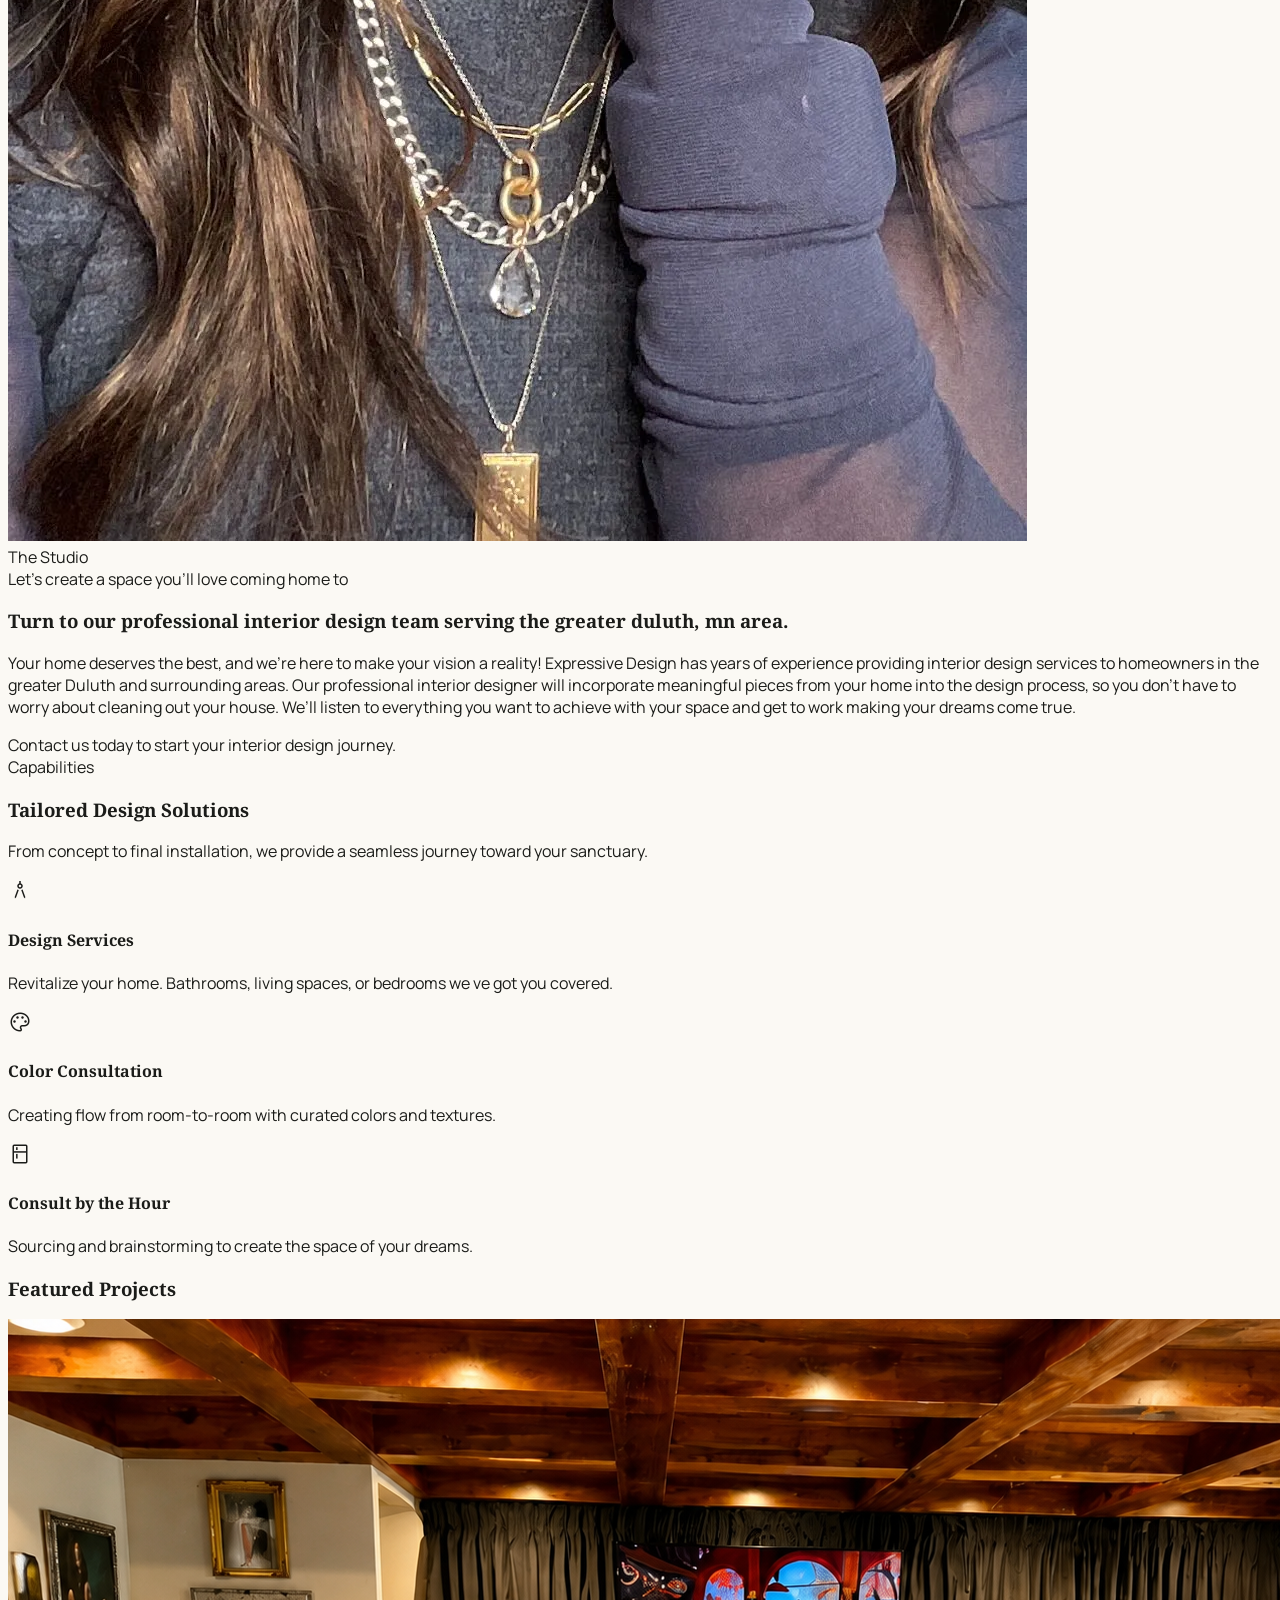
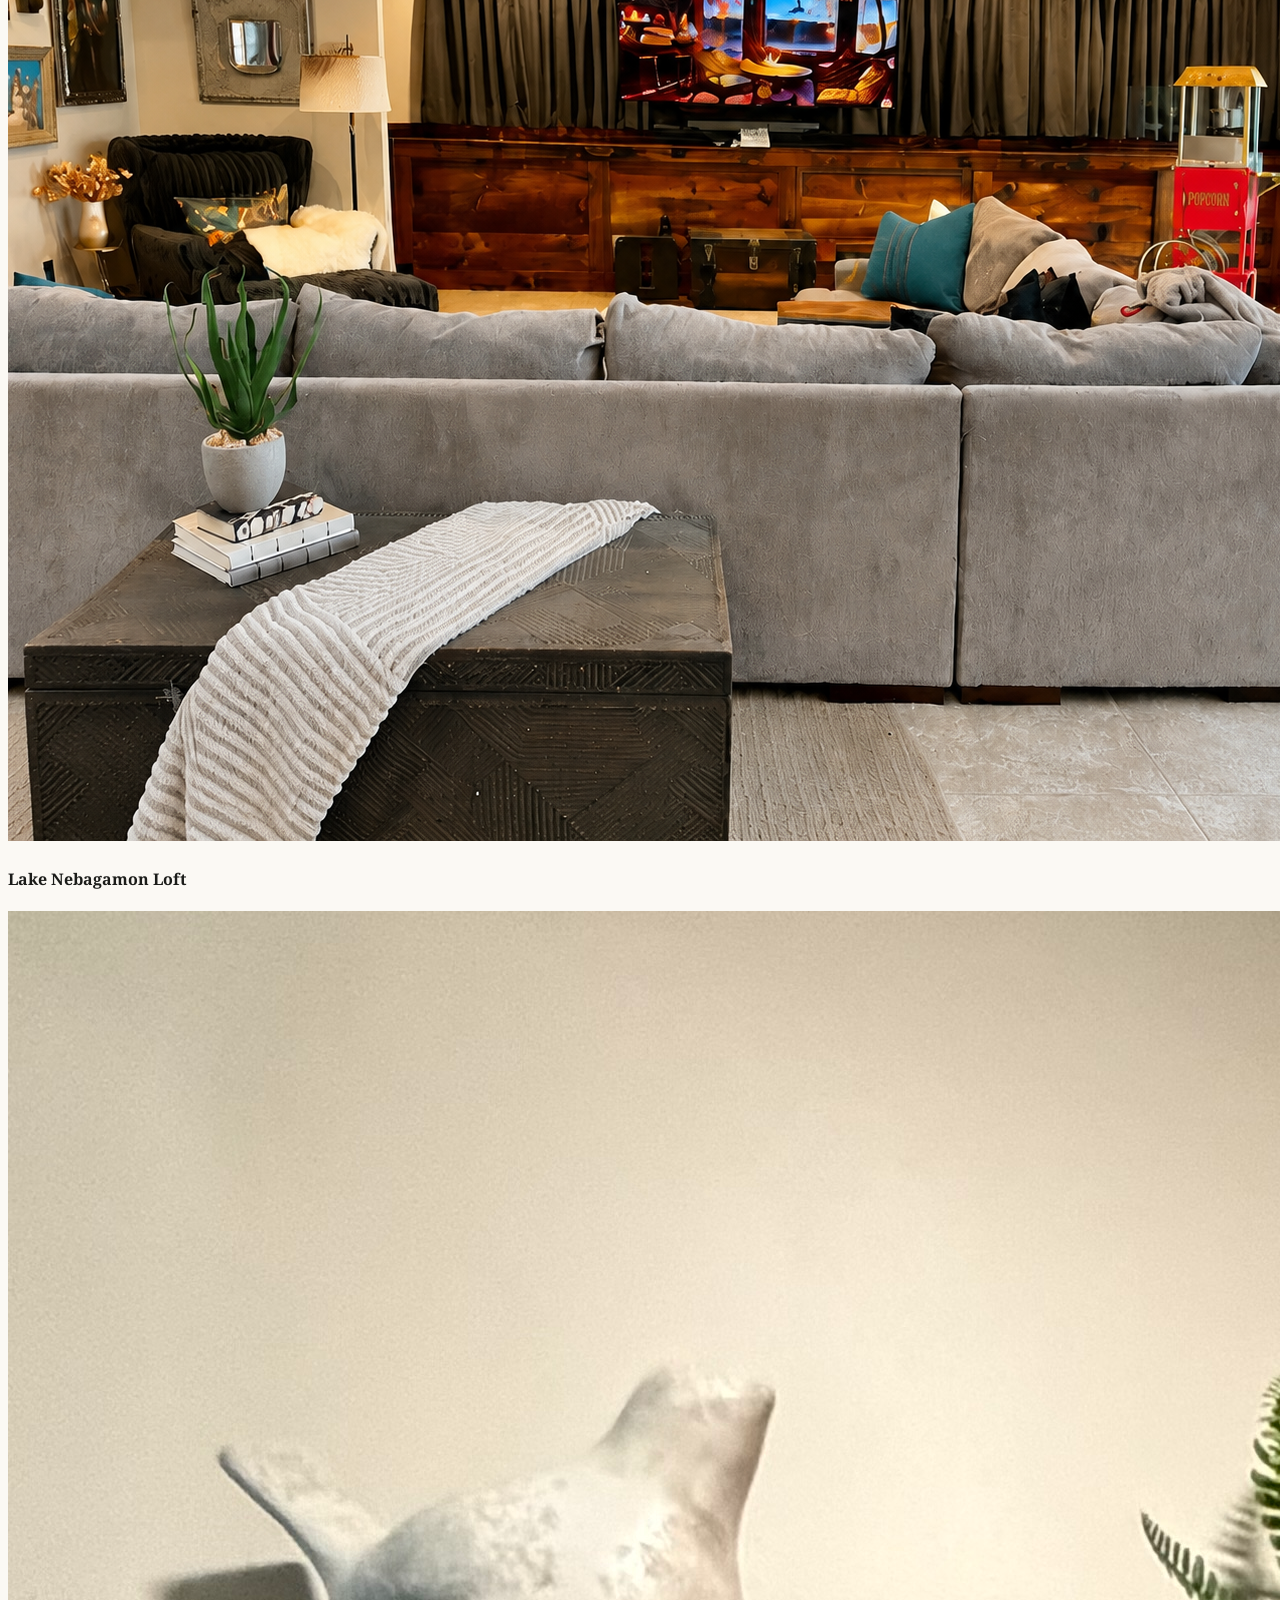
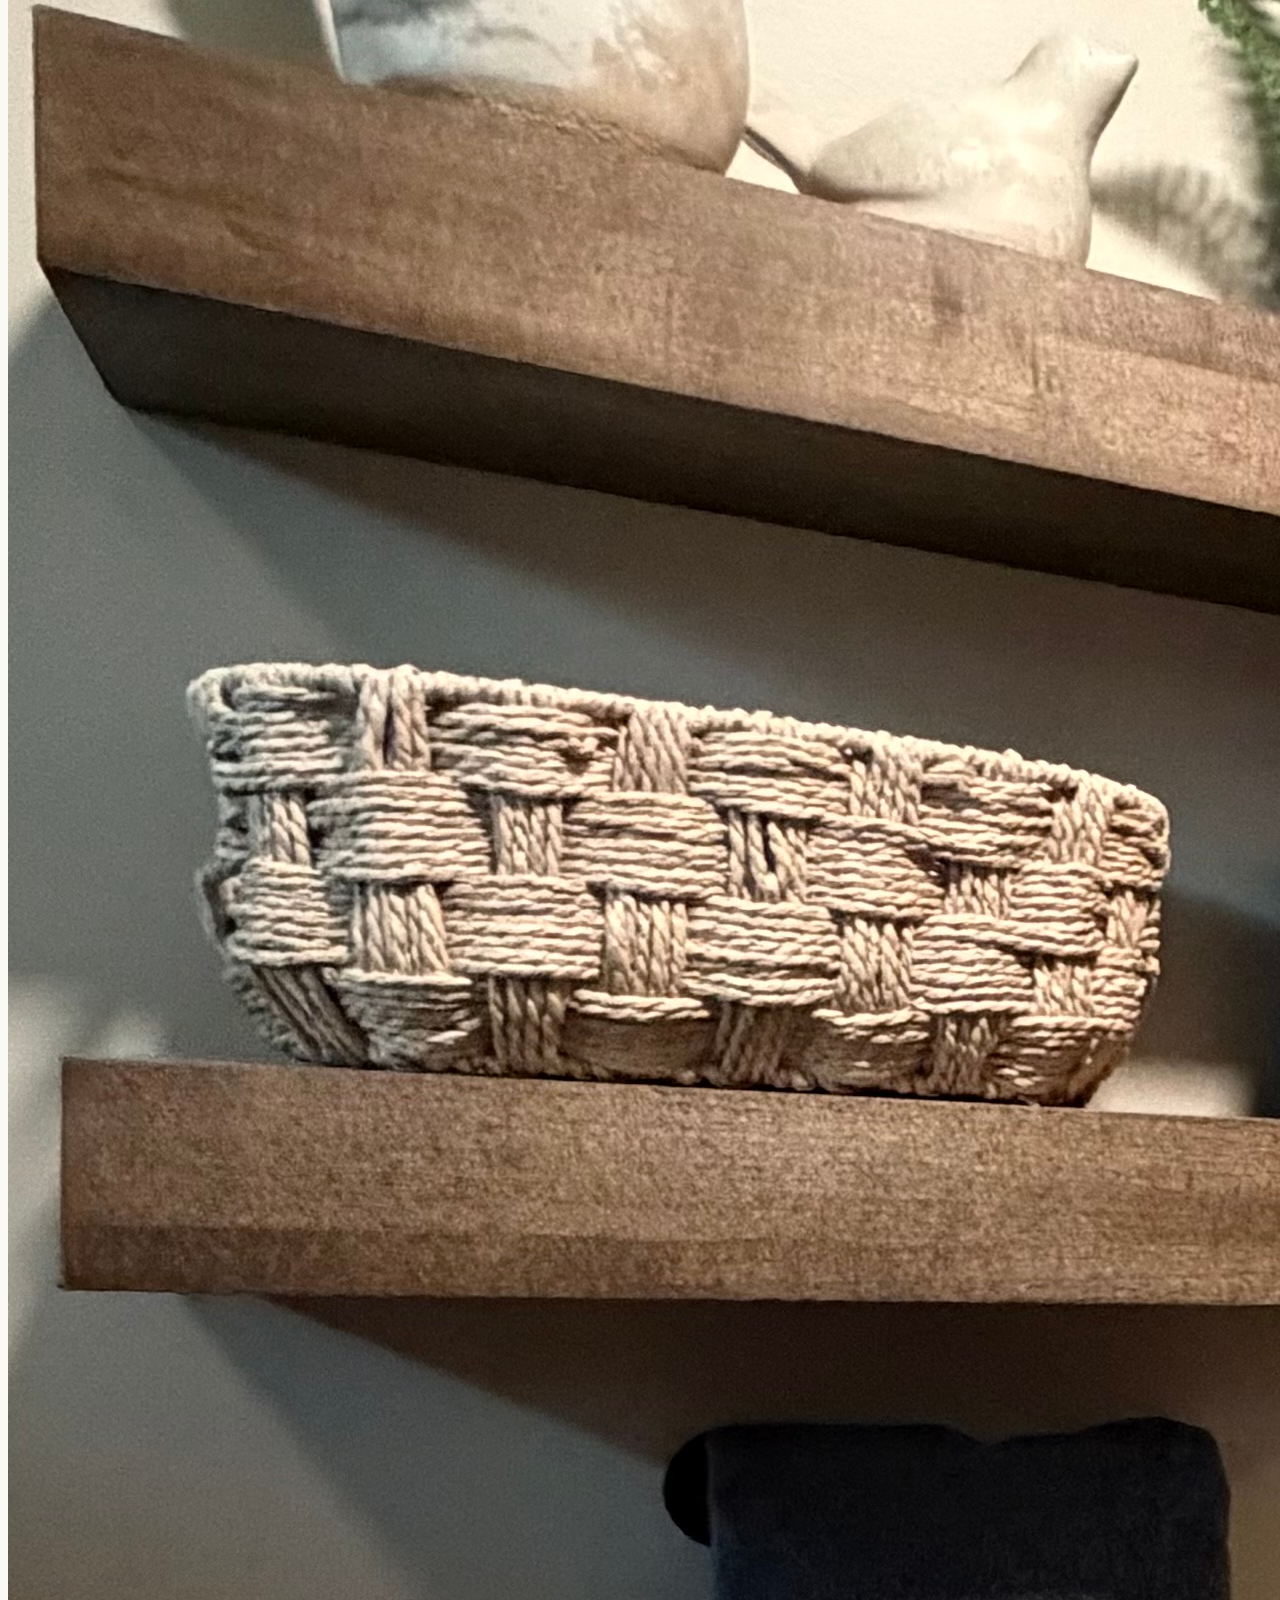
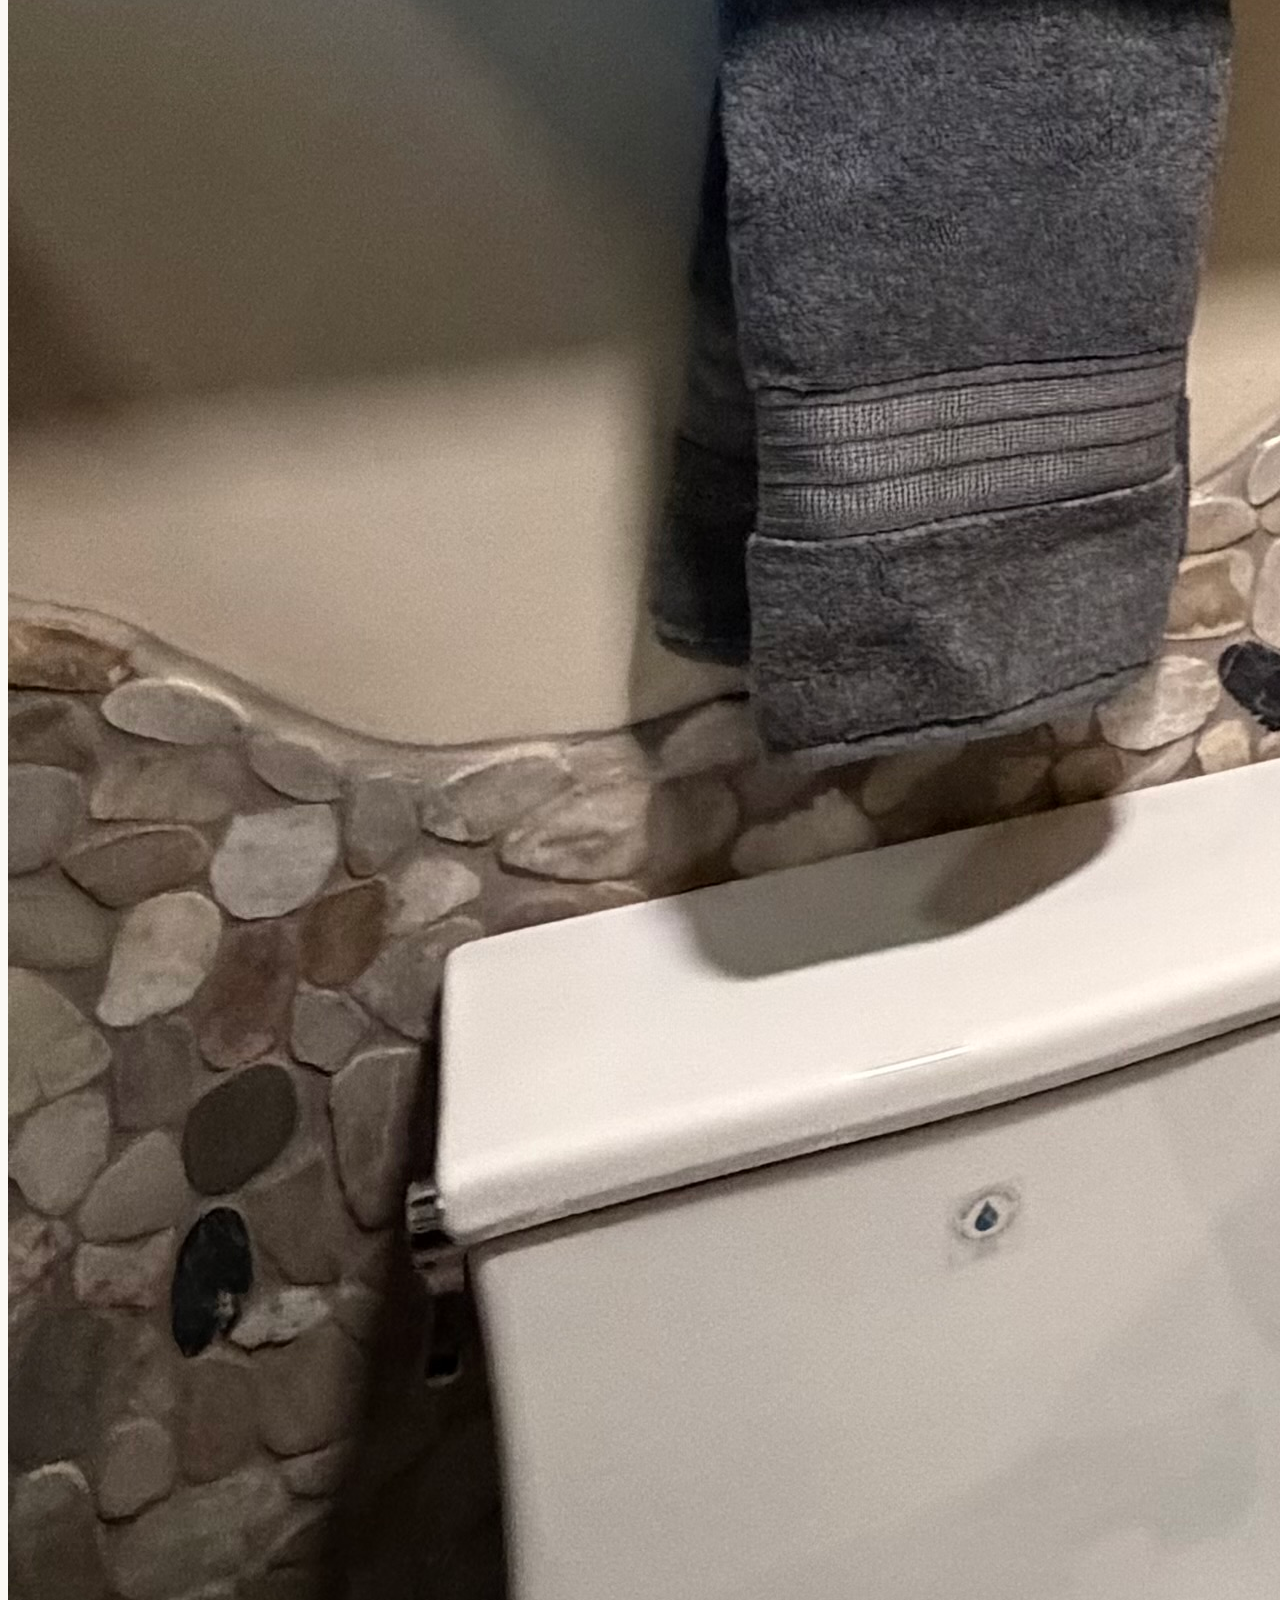
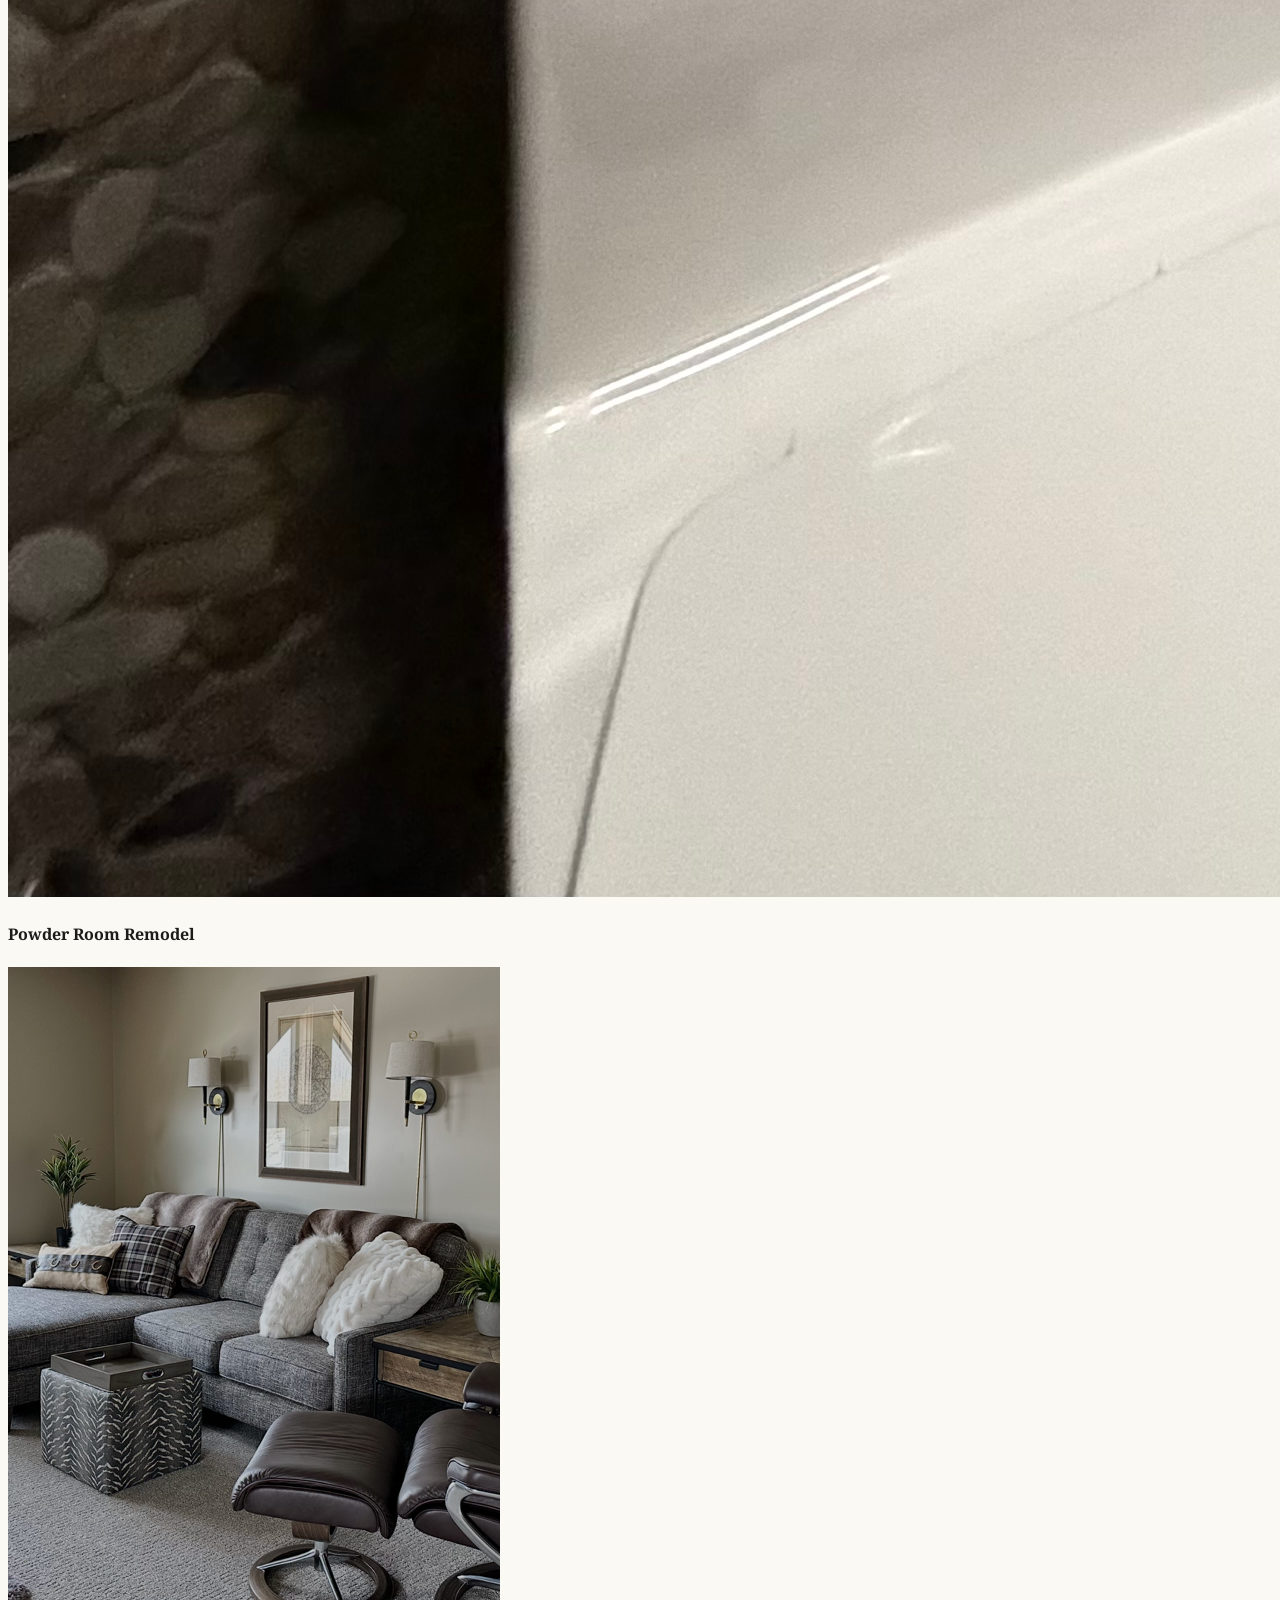
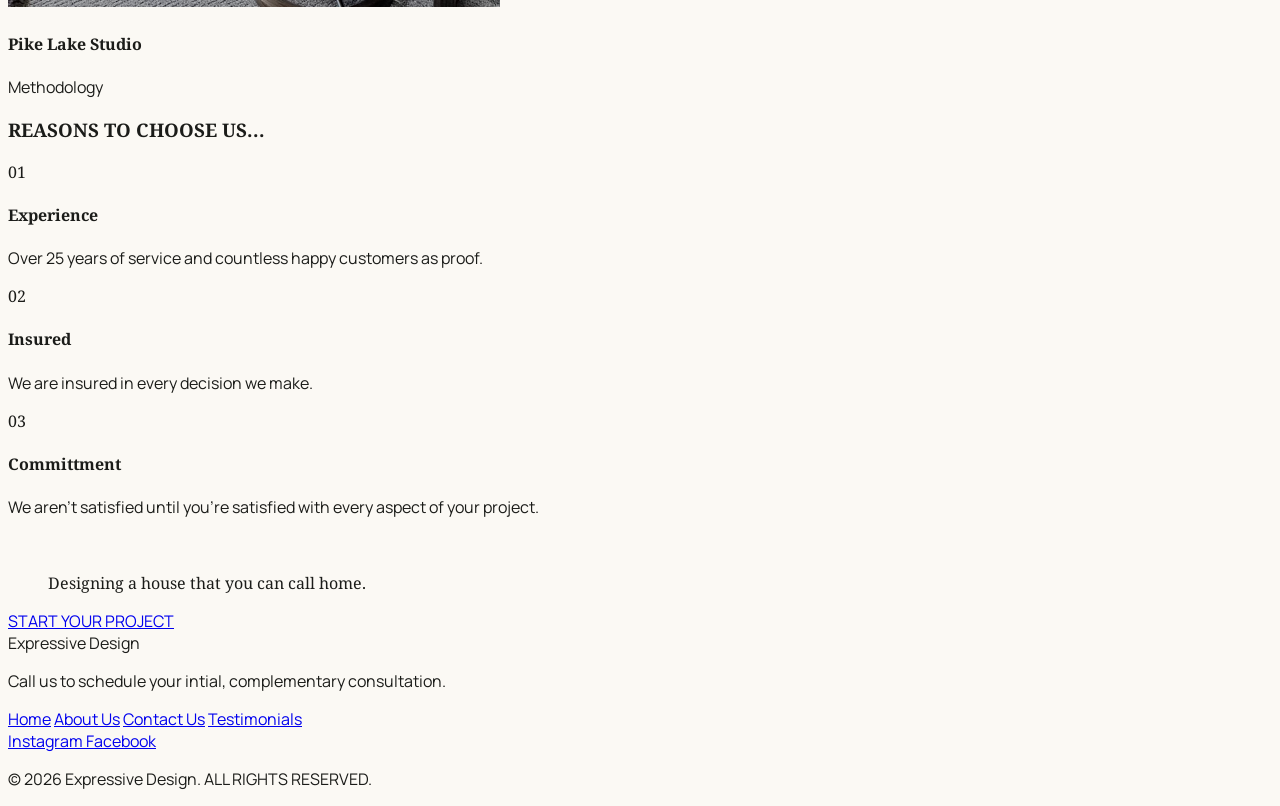
==== commit 77db1ba9: "Update print statement from 'Hello' to 'Goodbye'" ====
--- a/index.html
+++ b/index.html
@@ -6,7 +6,7 @@
 <title>Expressive Design | Boutique Interior Design</title>
 
 <!-- SEO -->
-<title>Expressive Design LLC | Boutique Interior Design in Duluth, MN</title>
+<title>Expressive Design LLC | Boutique Interior Design in Duluth, MN and Surrounding Areas.</title>
 
 <meta name="description" content="Expressive Design LLC creates personalized, timeless interiors in Duluth, MN. Offering interior design, space planning, furnishings, styling, and custom home design solutions.">
 
@@ -176,7 +176,7 @@
 <h2 class="serif text-4xl md:text-6xl lg:text-7xl mb-6 tracking-tight leading-tight text-white drop-shadow-sm">
                 Expressive Design - Transformig Your Lackluster House Into Your Dream Home.
             </h2>
-<p class="font-body text-lg md:text-xl text-white/90 max-w-2xl mx-auto mb-10 font-light leading-relaxed">Hire our design team serving the greater Duluth, Mn area!</p>
+<p class="font-body text-lg md:text-xl text-white/90 max-w-2xl mx-auto mb-10 font-light leading-relaxed">Hire our design team serving Duluth, Mn and surrounding areas!</p>
 <div class="flex flex-col md:flex-row gap-4 justify-center">
 <a class="bg-surface-container-lowest text-primary px-10 py-4 rounded-lg font-medium tracking-widest hover:bg-surface-container transition-colors shadow-lg shadow-black/5 inline-block" href="#selected-works">Explore Our Work</a>
 </div>
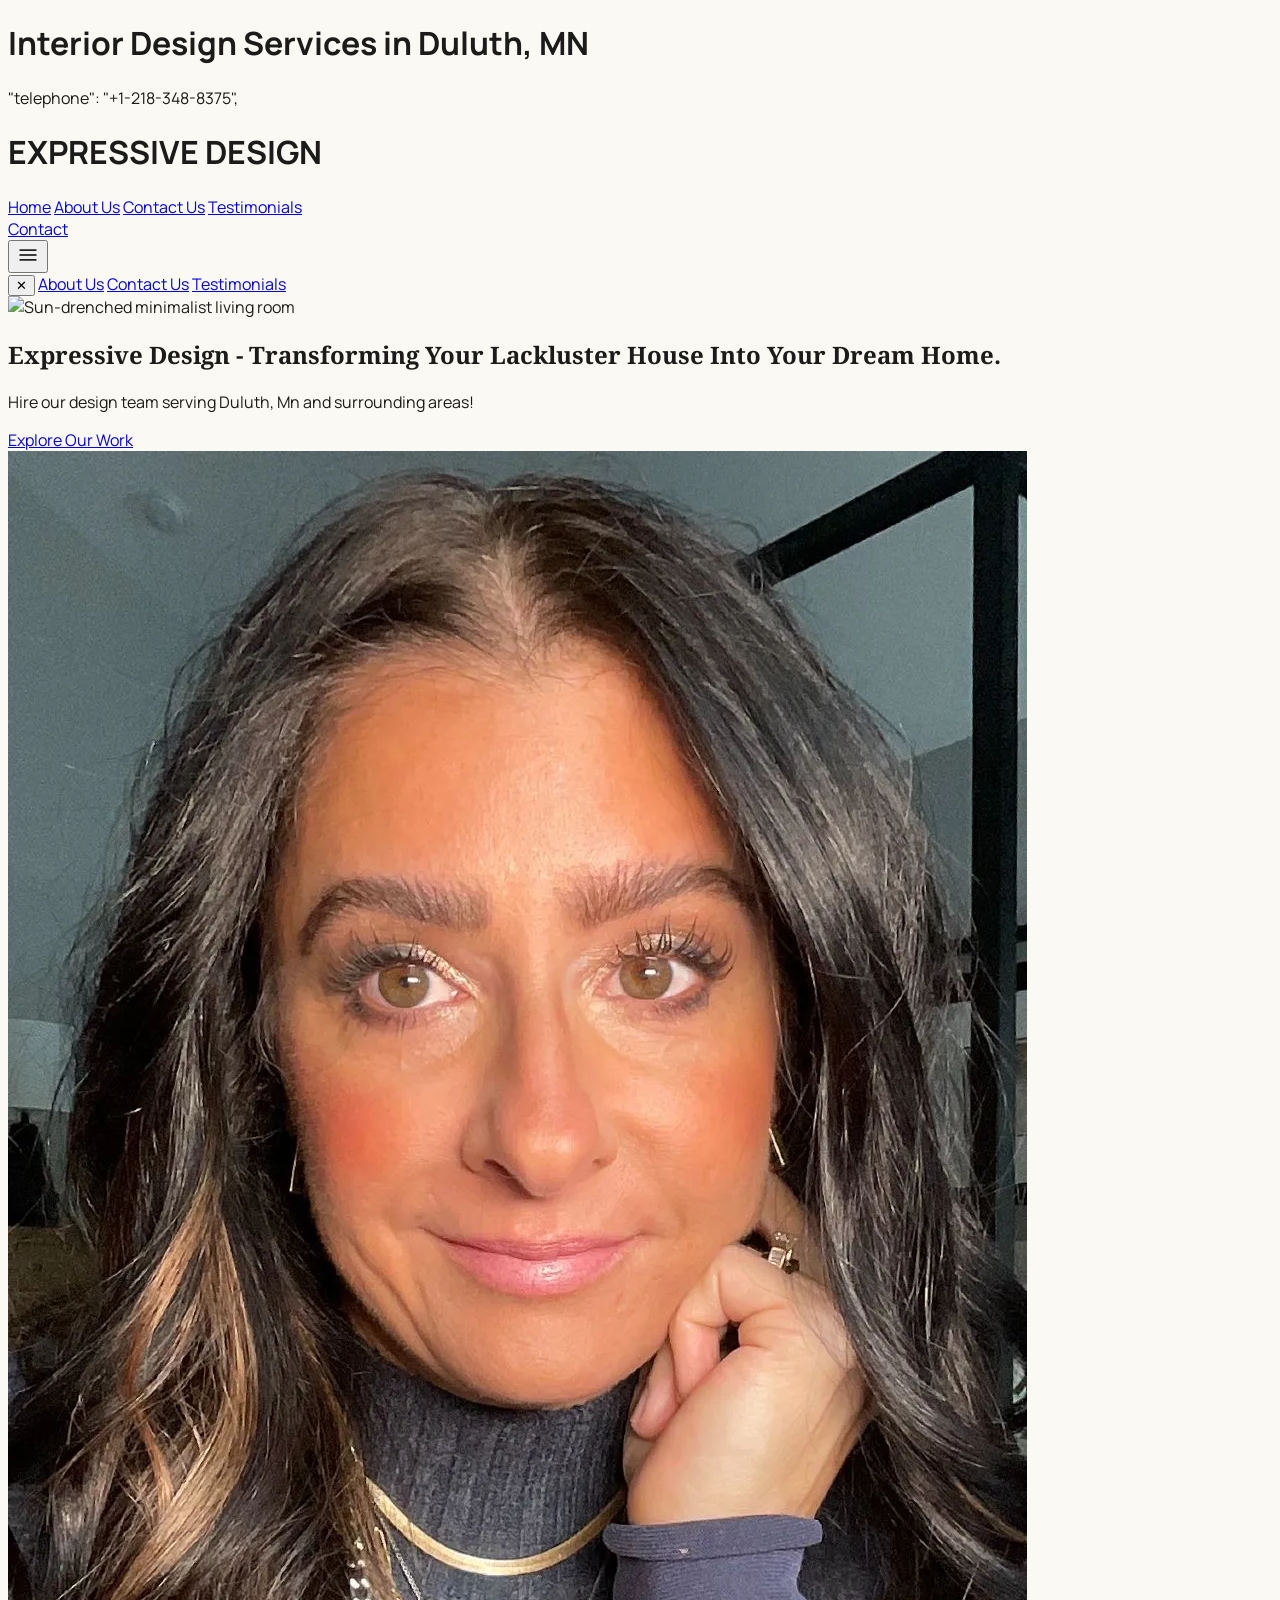
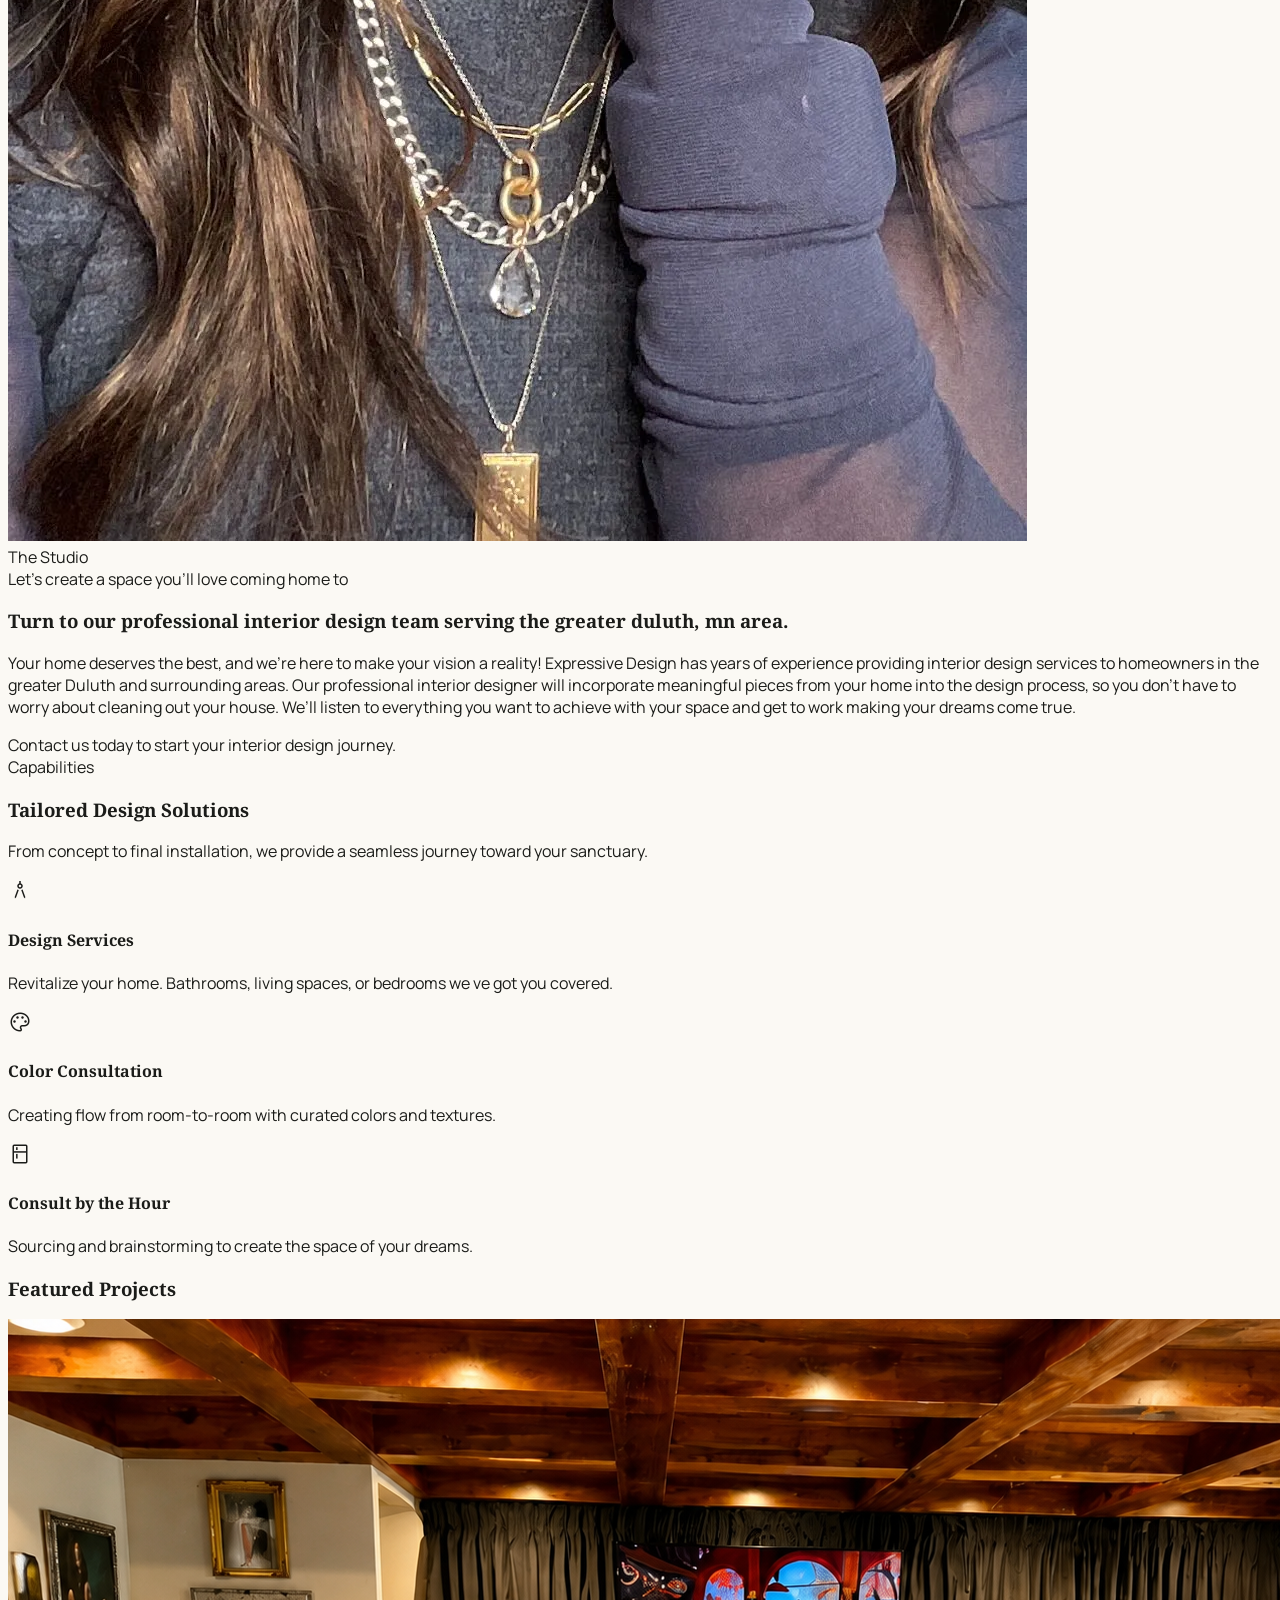
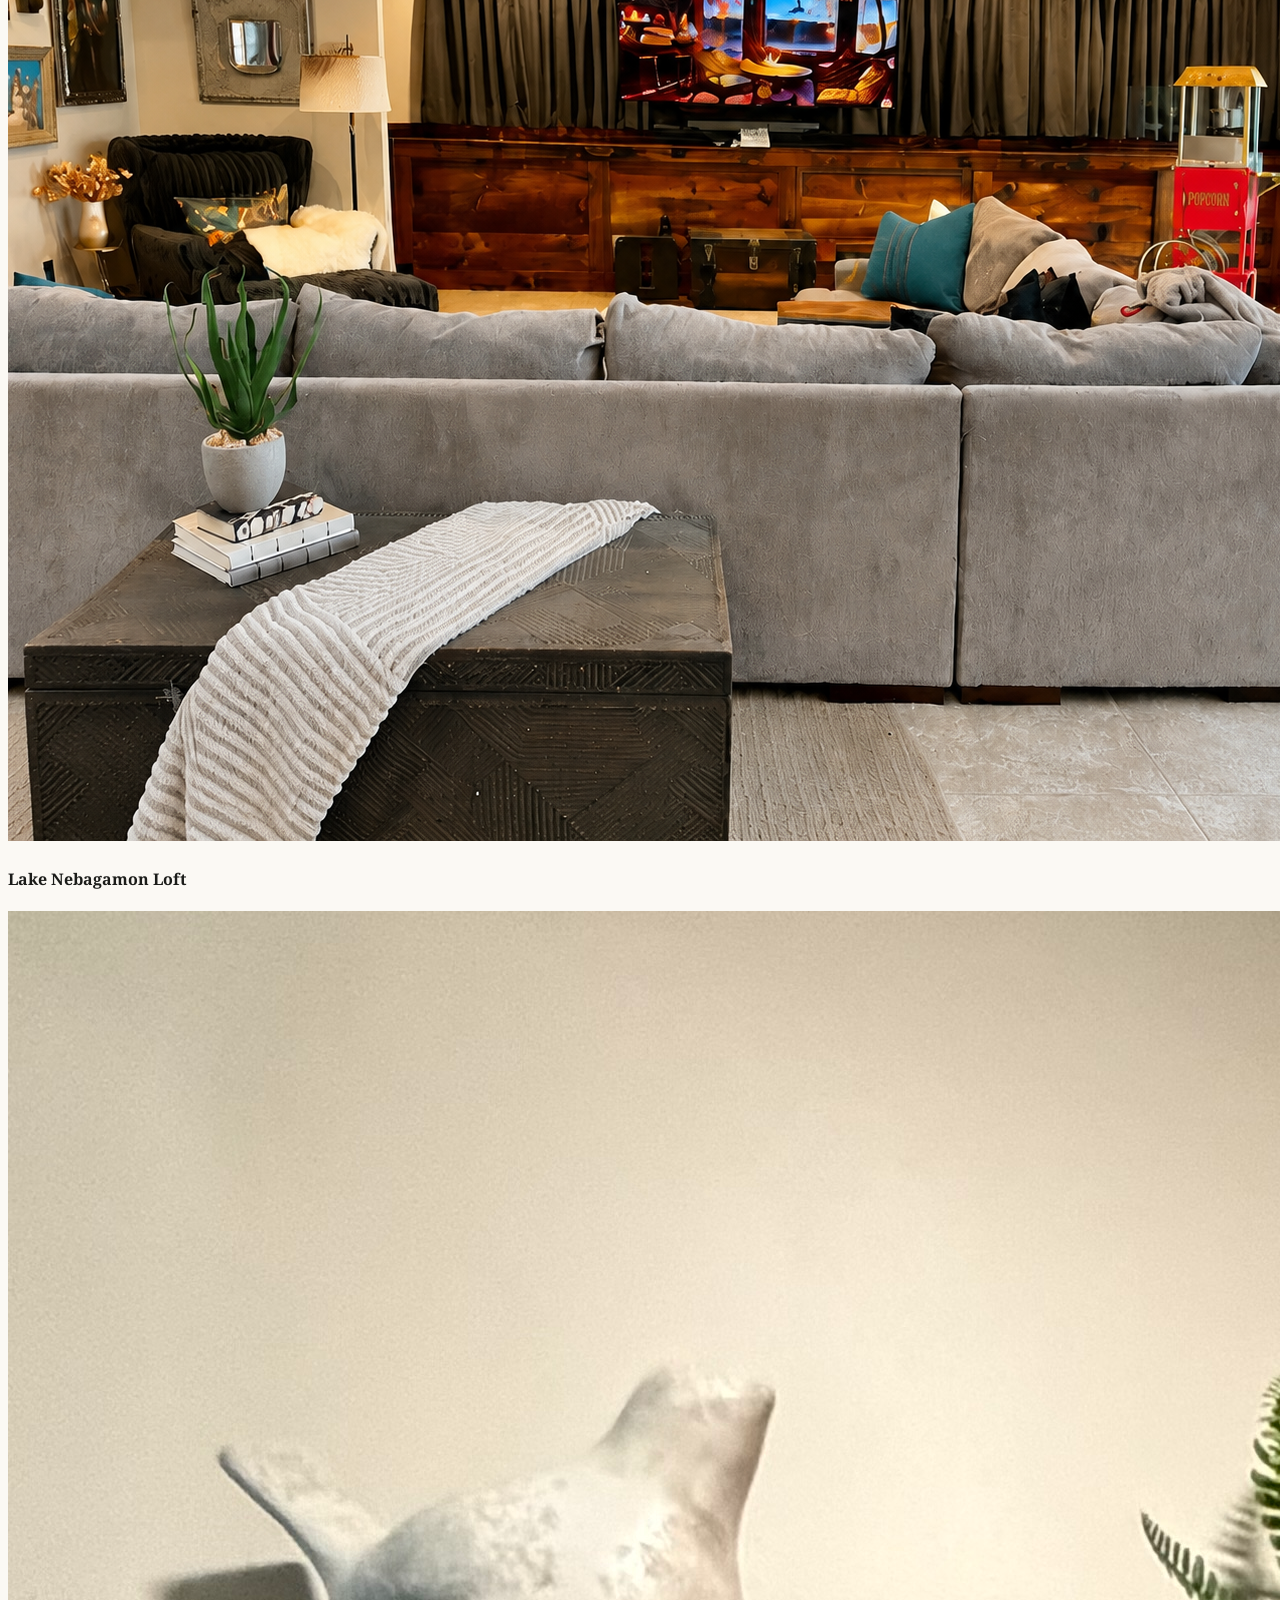
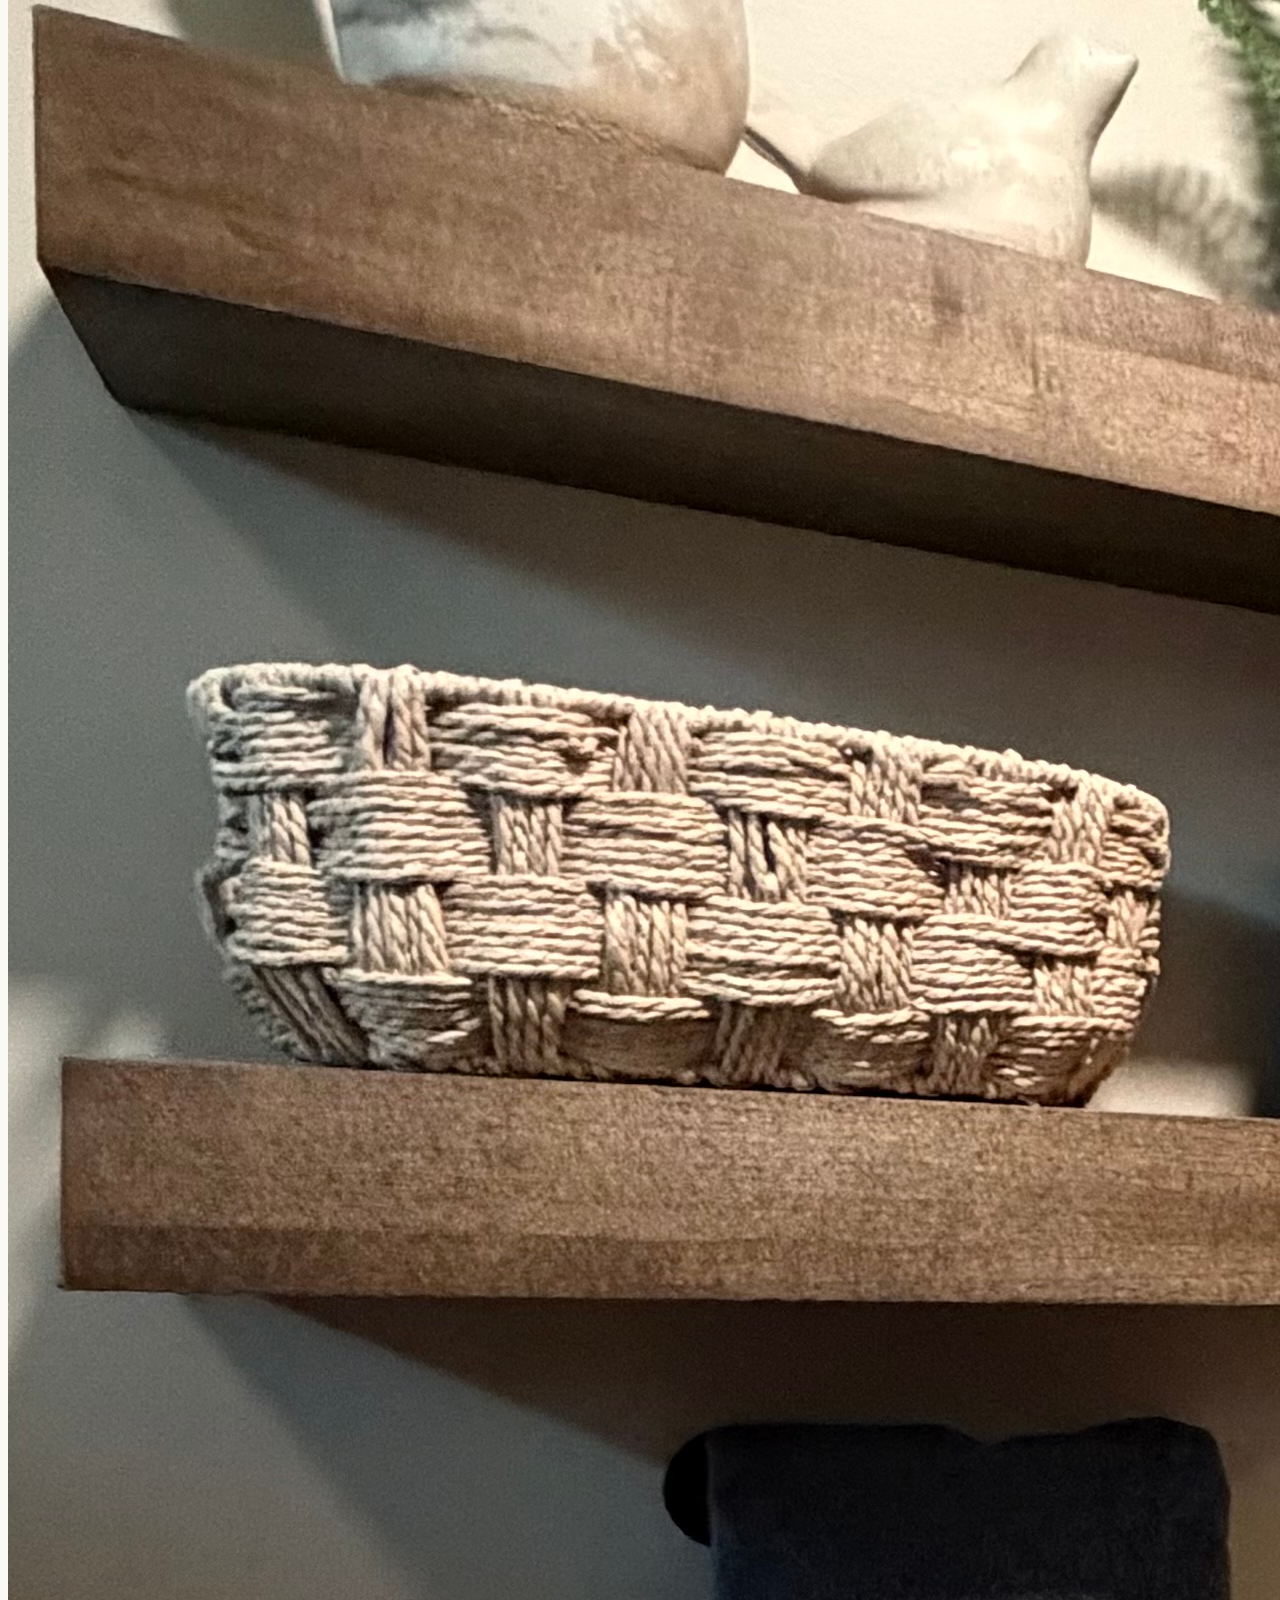
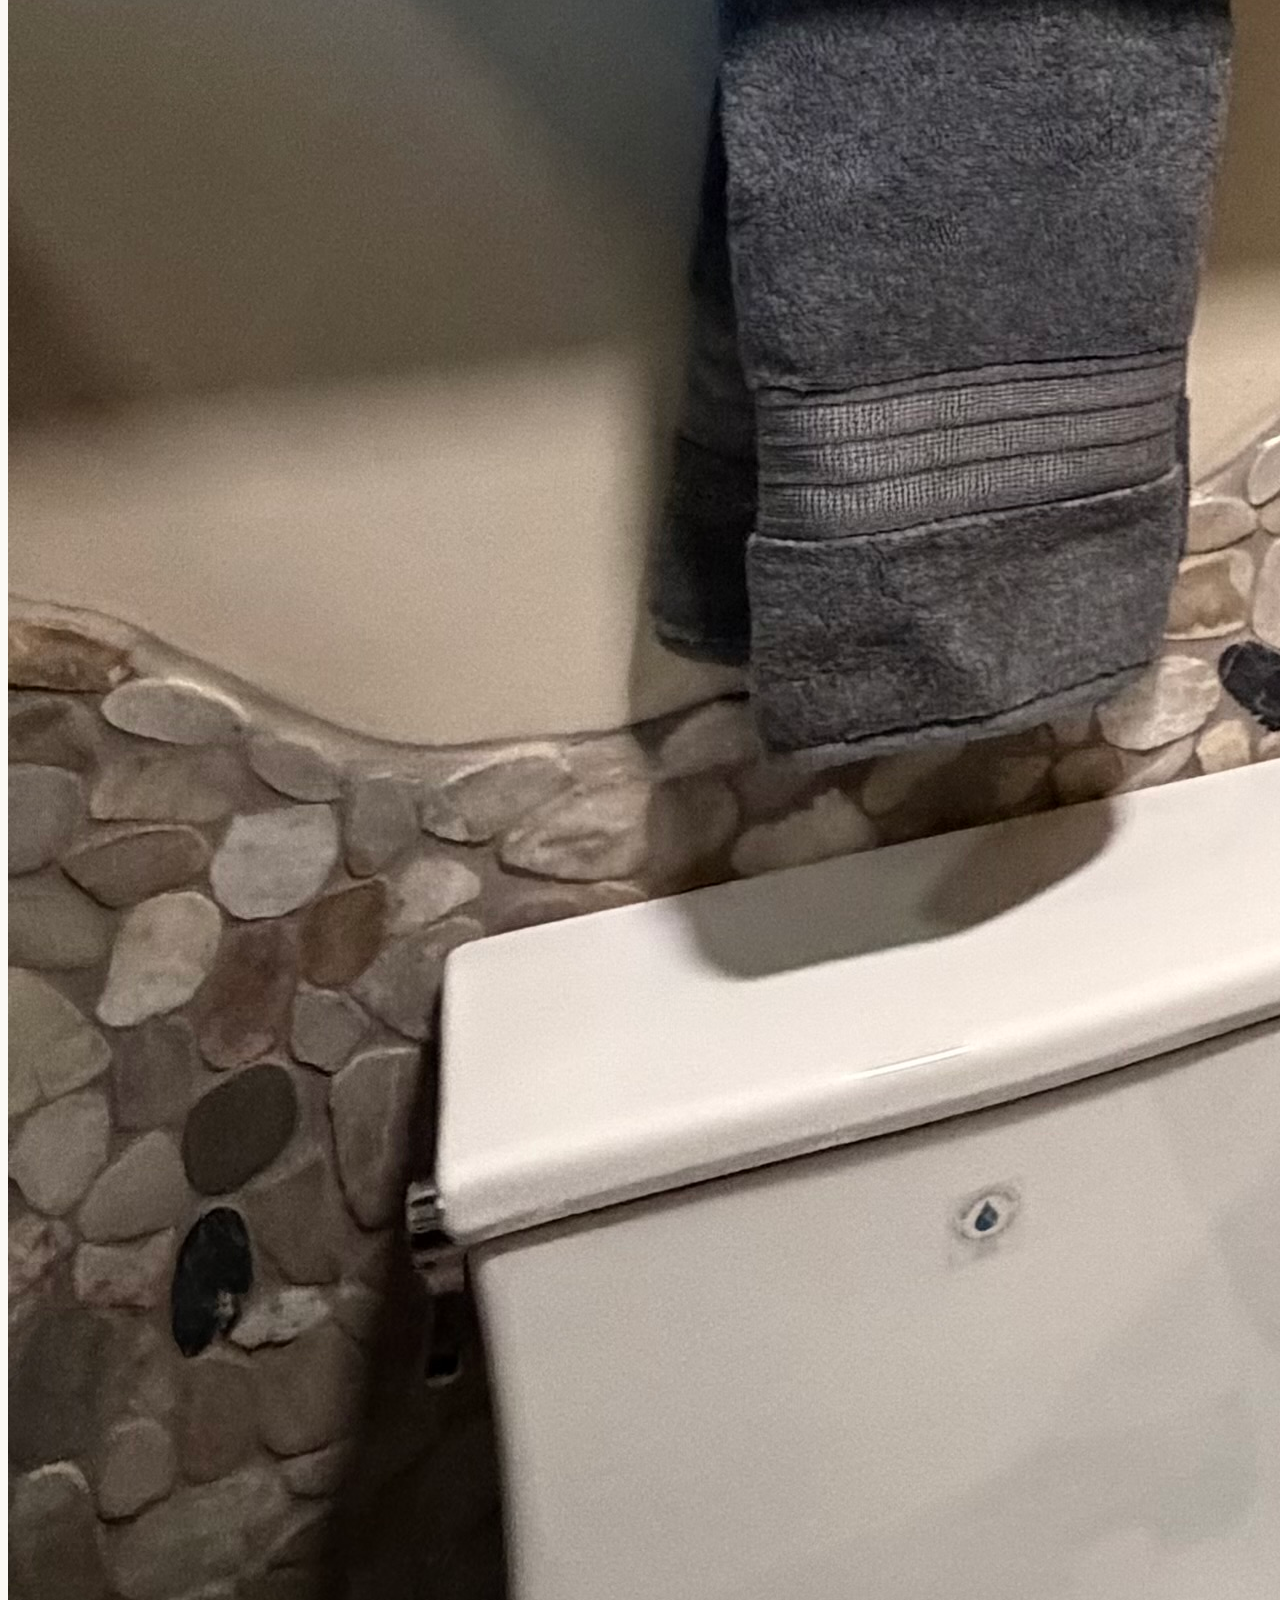
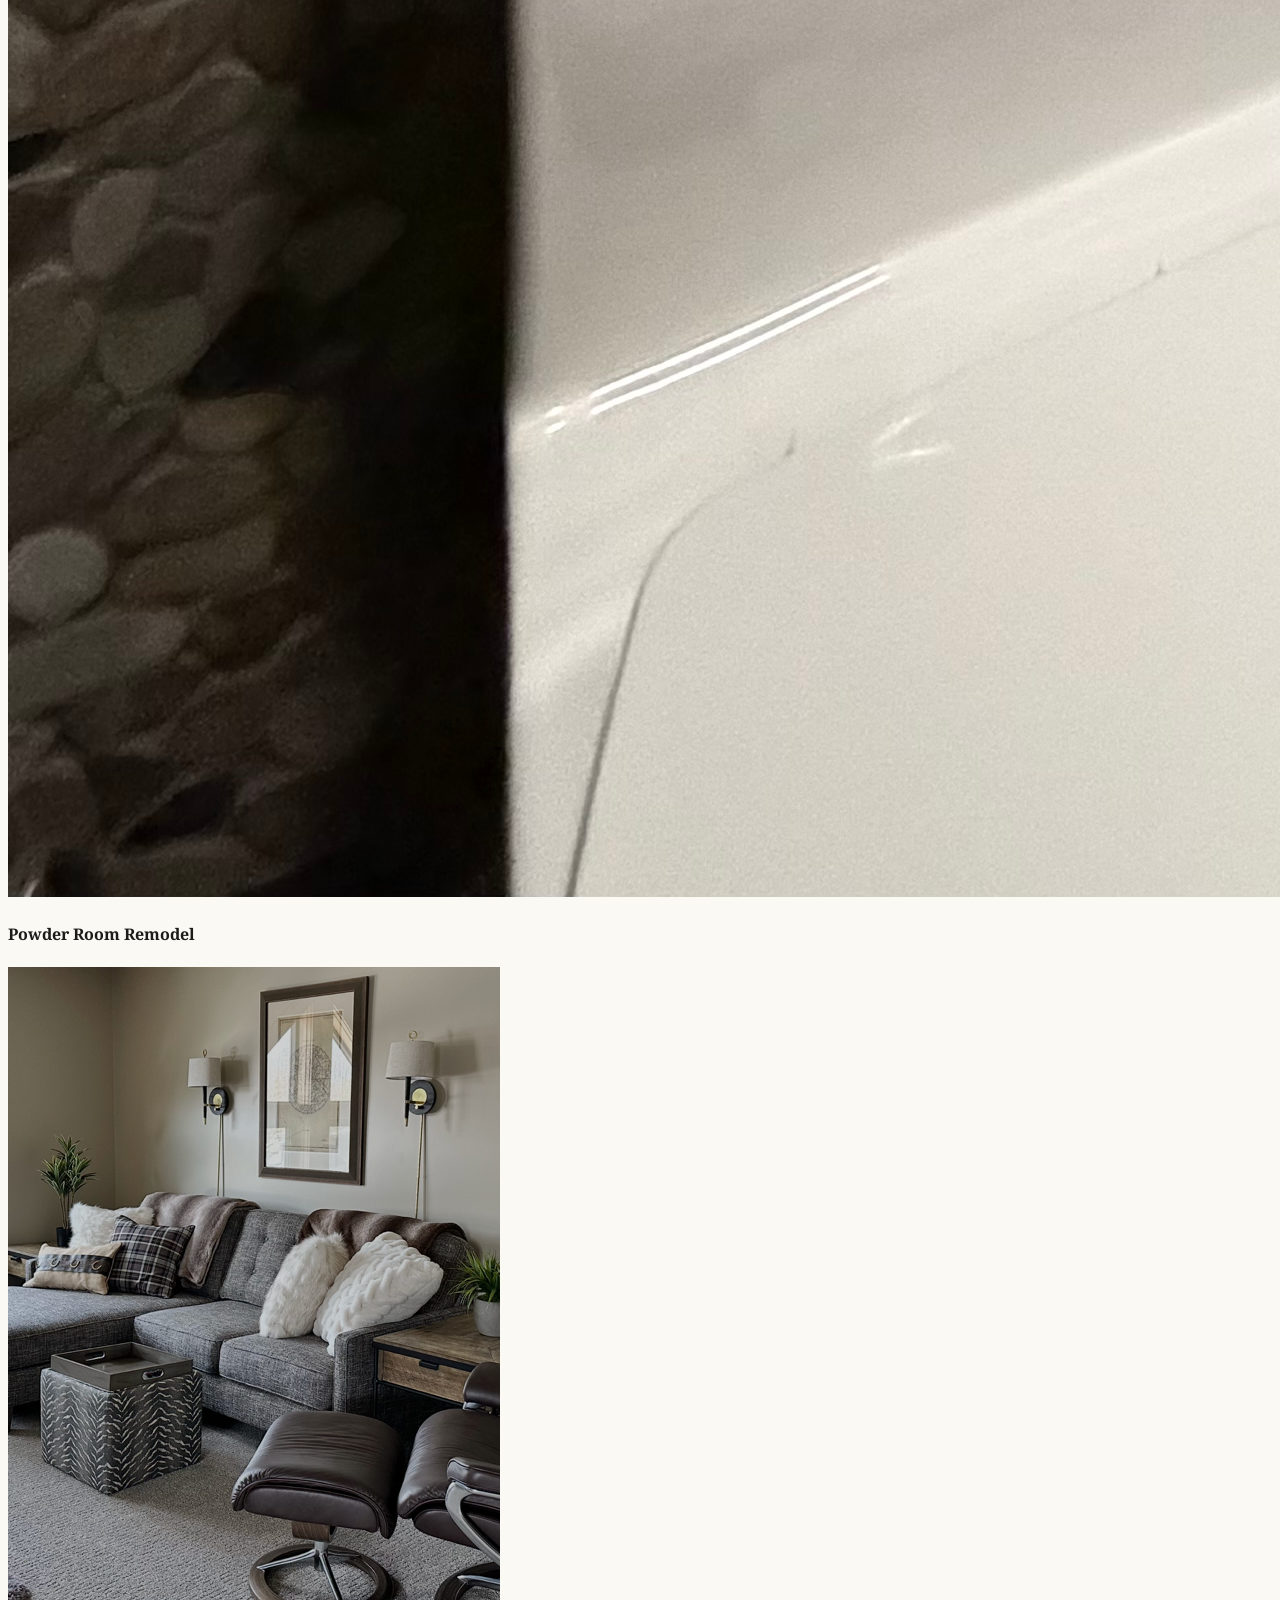
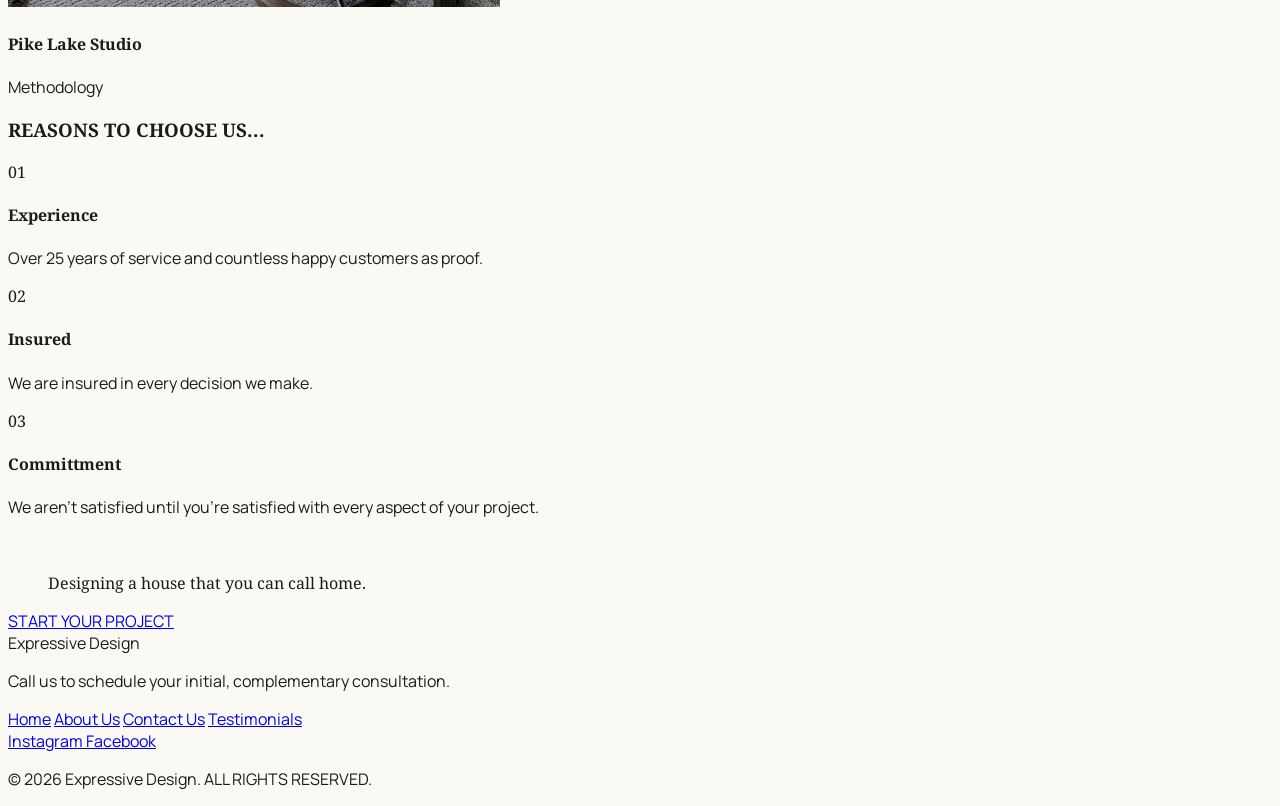
==== commit c1ba8690: "Update print statement from 'Hello' to 'Goodbye'" ====
--- a/index.html
+++ b/index.html
@@ -174,7 +174,7 @@
 </div>
 <div class="relative z-10 text-center px-6 max-w-4xl mx-auto">
 <h2 class="serif text-4xl md:text-6xl lg:text-7xl mb-6 tracking-tight leading-tight text-white drop-shadow-sm">
-                Expressive Design - Transformig Your Lackluster House Into Your Dream Home.
+                Expressive Design - Transforming Your Lackluster House Into Your Dream Home.
             </h2>
 <p class="font-body text-lg md:text-xl text-white/90 max-w-2xl mx-auto mb-10 font-light leading-relaxed">Hire our design team serving Duluth, Mn and surrounding areas!</p>
 <div class="flex flex-col md:flex-row gap-4 justify-center">
@@ -342,7 +342,7 @@
 <div class="space-y-6 text-center">
 <span class="font-['Noto_Serif'] text-xl text-[#1b1c19] dark:text-[#fbf9f4]">Expressive Design</span>
 <p class="text-[#474948] dark:text-[#c7c7bc] font-['Manrope'] text-sm tracking-widest uppercase leading-relaxed max-w-2xl">
-                    Call us to schedule your intial, complementary consultation.
+                    Call us to schedule your initial, complementary consultation.
                 </p>
 </div>
 <div class="flex flex-wrap justify-center gap-8 font-['Manrope'] text-sm tracking-widest uppercase">
